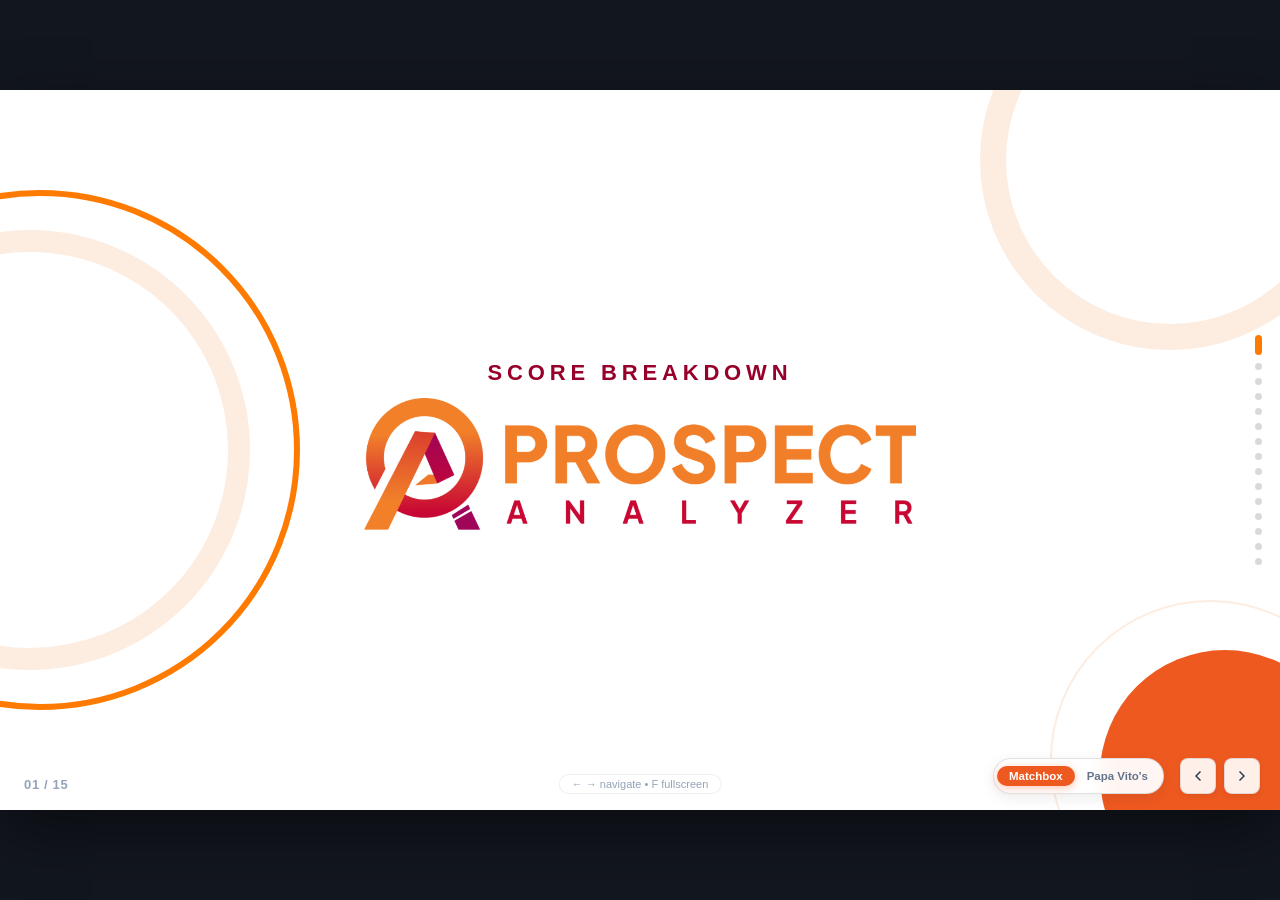
==== prospect-score-breakdown/index.html @ 6074e255 "feat(business-switcher): create dedicated Papa Vito's deck and add business toggle button" ====
<!DOCTYPE html>
<html lang="en">
<head>
  <meta charset="UTF-8">
  <meta name="viewport" content="width=device-width, initial-scale=1.0">
  <title>Prospect Score Breakdown — Prospect Analyzer</title>
  <link rel="preconnect" href="https://fonts.googleapis.com">
  <link rel="preconnect" href="https://fonts.gstatic.com" crossorigin>
  <link href="https://fonts.googleapis.com/css2?family=Google+Sans:wght@400;500;700&family=Google+Sans+Text:wght@400;500;700&display=swap" rel="stylesheet">
  <link href="https://fonts.cdnfonts.com/css/google-sans" rel="stylesheet">
  <link rel="stylesheet" href="styles.css?v=4">
</head>
<body>

  <!-- 16:9 Presentation Slide Canvas -->
  <main class="deck-viewport" id="deckViewport">

    <!-- ============ SLIDE 1 · COVER ============ -->
    <section class="slide active" id="slide-1">
      <!-- Top Right Subtle Arc -->
      <div class="decor-top-right"></div>

      <!-- Left Concentric Arcs -->
      <div class="decor-left-inner"></div>
      <div class="decor-left-outer"></div>

      <!-- Bottom Right Solid & Ring -->
      <div class="decor-bottom-right-ring"></div>
      <div class="decor-bottom-right-solid"></div>

      <!-- Centered Slide 1 Content -->
      <div class="slide-1-content">
        <div class="score-breakdown-subtitle">SCORE BREAKDOWN</div>
        <img src="assets/logo.png" alt="Prospect Analyzer Logo" class="main-logo-img">
      </div>
    </section>


    <!-- ============ SLIDE 2 · GOOGLE BUSINESS PROFILE ============ -->
    <section class="slide" id="slide-2">
      <!-- Background Continuity Arcs -->
      <div class="decor-top-right-subtle"></div>
      <div class="decor-bottom-left-subtle"></div>

      <!-- Header Bar -->
      <header class="slide-header-bar">
        <div class="slide-header-tag">Prospect Score Breakdown • Profile Weights</div>
        <img src="assets/logo.png" alt="Prospect Analyzer" class="slide-brand-watermark">
      </header>

      <!-- Main Split Content -->
      <div class="slide-split-layout">
        
        <!-- Left Hero Column -->
        <div class="gbp-hero-column">
          <div class="hero-icon-wrap" title="Google Business Profile">
            <!-- Official Multi-Color Google G SVG -->
            <svg viewBox="0 0 48 48" width="76" height="76">
              <path fill="#EA4335" d="M24 9.5c3.54 0 6.71 1.22 9.21 3.6l6.85-6.85C35.9 2.38 30.47 0 24 0 14.62 0 6.51 5.38 2.56 13.22l7.98 6.19C12.43 13.72 17.74 9.5 24 9.5z"/>
              <path fill="#4285F4" d="M46.98 24.55c0-1.57-.15-3.09-.38-4.55H24v9.02h12.94c-.58 2.96-2.26 5.48-4.78 7.18l7.73 6c4.51-4.18 7.09-10.36 7.09-17.65z"/>
              <path fill="#FBBC05" d="M10.53 28.59c-.48-1.45-.76-2.99-.76-4.59s.27-3.14.76-4.59l-7.98-6.19C.92 16.46 0 20.12 0 24c0 3.88.92 7.54 2.56 10.78l7.97-6.19z"/>
              <path fill="#34A853" d="M24 48c6.48 0 11.93-2.13 15.89-5.81l-7.73-6c-2.15 1.45-4.92 2.3-8.16 2.3-6.26 0-11.57-4.22-13.47-9.91l-7.98 6.19C6.51 42.62 14.62 48 24 48z"/>
              <path fill="none" d="M0 0h48v48H0z"/>
            </svg>
          </div>

          <h2 class="gbp-title">GOOGLE BUSINESS PROFILE <span style="color: var(--brand-orange);">(GBP)</span></h2>
          <p class="gbp-subtitle" style="margin-bottom: 0;">Current Score Weights</p>
        </div>

        <!-- Right Table Card -->
        <div class="gbp-table-card">
          <table class="score-table table-gbp">
            <thead>
              <tr>
                <th>CATEGORY</th>
                <th class="col-weight">WEIGHT</th>
              </tr>
            </thead>
            <tbody>
              <!-- Directories: 20% -->
              <tr>
                <td>
                  <div class="cat-title">
                    <span>Directories</span>
                  </div>
                </td>
                <td class="col-weight">20%</td>
              </tr>

              <!-- Review Count: 10% -->
              <tr>
                <td>
                  <div class="cat-title">
                    <span>Review Count</span>
                  </div>
                </td>
                <td class="col-weight">10%</td>
              </tr>

              <!-- Review Recency Count: 10% -->
              <tr>
                <td>
                  <div class="cat-title">
                    <span>Review Recency Count</span>
                    <span class="cat-desc">(Recent Reviews & Responses)</span>
                  </div>
                </td>
                <td class="col-weight">10%</td>
              </tr>

              <!-- Google Posts: 20% -->
              <tr>
                <td>
                  <div class="cat-title">
                    <span>Google Posts</span>
                  </div>
                </td>
                <td class="col-weight">20%</td>
              </tr>

              <!-- Photo Count: 10% -->
              <tr>
                <td>
                  <div class="cat-title">
                    <span>Photo Count</span>
                    <span class="cat-desc">(Owner & Customer Photo Volume)</span>
                  </div>
                </td>
                <td class="col-weight">10%</td>
              </tr>

              <!-- Photo Recency: 10% -->
              <tr>
                <td>
                  <div class="cat-title">
                    <span>Photo Recency</span>
                    <span class="cat-desc">(Recent Photo Activity)</span>
                  </div>
                </td>
                <td class="col-weight">10%</td>
              </tr>

              <!-- Star Rating: 10% -->
              <tr>
                <td>
                  <div class="cat-title">
                    <span>Star Rating</span>
                  </div>
                </td>
                <td class="col-weight">10%</td>
              </tr>

              <!-- NAP + WH: 5% -->
              <tr>
                <td>
                  <div class="cat-title">
                    <span>NAP + WH</span>
                    <span class="cat-desc">(Name, Address, Phone, Website & Business Hours)</span>
                  </div>
                </td>
                <td class="col-weight">5%</td>
              </tr>

              <!-- All Fields: 5% -->
              <tr>
                <td>
                  <div class="cat-title">
                    <span>All Fields</span>
                    <span class="cat-desc">(Description & Attributes)</span>
                  </div>
                </td>
                <td class="col-weight">5%</td>
              </tr>
            </tbody>
            <tfoot>
              <tr>
                <td>Total</td>
                <td class="col-weight">
                  <span class="total-badge">100%</span>
                </td>
              </tr>
            </tfoot>
          </table>
        </div>

      </div>
    </section>


    <!-- ============ SLIDE 3 · WEBSITE ============ -->
    <section class="slide" id="slide-3">
      <!-- Background Continuity Arcs -->
      <div class="decor-top-right-subtle"></div>
      <div class="decor-bottom-left-subtle"></div>

      <!-- Header Bar -->
      <header class="slide-header-bar">
        <div class="slide-header-tag">Prospect Score Breakdown • Website Weights</div>
        <img src="assets/logo.png" alt="Prospect Analyzer" class="slide-brand-watermark">
      </header>

      <!-- Main Split Content -->
      <div class="slide-split-layout">
        
        <!-- Left Hero Column -->
        <div class="gbp-hero-column">
          <div class="hero-icon-wrap globe-wrap" title="Website Performance & SEO">
            <!-- Blue Globe Vector -->
            <svg viewBox="0 0 24 24" width="76" height="76" fill="none" stroke="#00A3FF" stroke-width="2.2" stroke-linecap="round" stroke-linejoin="round">
              <circle cx="12" cy="12" r="10"></circle>
              <line x1="2" y1="12" x2="22" y2="12"></line>
              <path d="M12 2a15.3 15.3 0 0 1 4 10 15.3 15.3 0 0 1-4 10 15.3 15.3 0 0 1-4-10 15.3 15.3 0 0 1 4-10z"></path>
            </svg>
          </div>

          <h2 class="gbp-title">WEBSITE</h2>
          <p class="gbp-subtitle" style="margin-bottom: 0;">Current Score Weights</p>
        </div>

        <!-- Right Table Card -->
        <div class="gbp-table-card">
          <table class="score-table spacious table-web">
            <thead>
              <tr>
                <th>CATEGORY</th>
                <th class="col-weight">WEIGHT</th>
              </tr>
            </thead>
            <tbody>
              <!-- On-Page SEO / Technical SEO: 50% -->
              <tr>
                <td>
                  <div class="cat-title" style="font-size: 15px;">
                    <span>On-Page SEO / Technical SEO</span>
                  </div>
                  <div class="cat-desc" style="margin-top: 4px;">Crawlability, metadata, architecture & indexation</div>
                </td>
                <td class="col-weight" style="font-size: 16px;">50%</td>
              </tr>

              <!-- Performance: 45% -->
              <tr>
                <td>
                  <div class="cat-title" style="font-size: 15px;">
                    <span>Performance</span>
                  </div>
                  <div class="cat-desc" style="margin-top: 4px;">Core Web Vitals, page speed & mobile responsiveness</div>
                </td>
                <td class="col-weight" style="font-size: 16px;">45%</td>
              </tr>

              <!-- Best Practices: 5% -->
              <tr>
                <td>
                  <div class="cat-title" style="font-size: 15px;">
                    <span>Best Practices</span>
                  </div>
                  <div class="cat-desc" style="margin-top: 4px;">Security protocols, modern web standards & accessibility</div>
                </td>
                <td class="col-weight" style="font-size: 16px;">5%</td>
              </tr>
            </tbody>
            <tfoot>
              <tr>
                <td>Total</td>
                <td class="col-weight">
                  <span class="total-badge">100%</span>
                </td>
              </tr>
            </tfoot>
          </table>
        </div>

      </div>
    </section>


    <!-- ============ SLIDE 4 · SOC (SOCIAL) ============ -->
    <section class="slide" id="slide-4">
      <!-- Background Continuity Arcs -->
      <div class="decor-top-right-subtle"></div>
      <div class="decor-bottom-left-subtle"></div>

      <!-- Header Bar -->
      <header class="slide-header-bar">
        <div class="slide-header-tag">Prospect Score Breakdown • Social Weights</div>
        <img src="assets/logo.png" alt="Prospect Analyzer" class="slide-brand-watermark">
      </header>

      <!-- Main Split Content -->
      <div class="slide-split-layout">
        
        <!-- Left Hero Column -->
        <div class="gbp-hero-column">
          <!-- Mini Platform Split Card -->
          <div class="platform-split-card" title="Platform Distribution">
            <div class="platform-split-row">
              <span style="color: #1877F2;">FACEBOOK</span>
              <span class="platform-split-pct" style="color: #1877F2;">70%</span>
            </div>
            <div class="platform-split-row">
              <span style="color: #E1306C;">INSTAGRAM</span>
              <span class="platform-split-pct" style="color: #E1306C;">30%</span>
            </div>
          </div>

          <!-- Overlapping Social Icons -->
          <div class="social-icons-pair" title="Facebook & Instagram">
            <!-- Facebook Icon -->
            <div class="social-icon-fb">
              <svg viewBox="0 0 48 48" width="58" height="58">
                <circle cx="24" cy="24" r="24" fill="#1877F2"/>
                <path fill="#FFFFFF" d="M29.5 25.5l.8-5.3h-5.1v-3.4c0-1.4.7-2.8 2.9-2.8h2.3V9.5s-2.1-.4-4.1-.4c-4.2 0-7 2.6-7 7.2v3.9h-4.7v5.3h4.7v12.8c1 .2 1.9.2 2.9.2s2-.1 2.9-.2V25.5h4.6z"/>
              </svg>
            </div>
            <!-- Instagram Icon -->
            <div class="social-icon-ig">
              <svg viewBox="0 0 48 48" width="58" height="58">
                <defs>
                  <radialGradient id="ig-grad-slide4" cx="20%" cy="105%" r="130%">
                    <stop offset="0%" stop-color="#FFDD55"/>
                    <stop offset="10%" stop-color="#FFDD55"/>
                    <stop offset="50%" stop-color="#FF543E"/>
                    <stop offset="85%" stop-color="#C837AB"/>
                    <stop offset="100%" stop-color="#3771C8"/>
                  </radialGradient>
                </defs>
                <rect x="2" y="2" width="44" height="44" rx="12" fill="url(#ig-grad-slide4)"/>
                <rect x="9" y="9" width="30" height="30" rx="8" fill="none" stroke="#FFFFFF" stroke-width="3"/>
                <circle cx="24" cy="24" r="7" fill="none" stroke="#FFFFFF" stroke-width="3"/>
                <circle cx="33" cy="15" r="2" fill="#FFFFFF"/>
              </svg>
            </div>
          </div>

          <h2 class="gbp-title" style="margin-top: 4px;">SOC <span style="font-weight: 600; color: var(--text-secondary); font-size: 0.9em;">(Social)</span></h2>
          <p class="gbp-subtitle" style="margin-bottom: 0;">Current Score Weights</p>
        </div>

        <!-- Right Tables Column -->
        <div class="soc-tables-container">
          
          <!-- Table 1: Main Social Signals -->
          <div class="soc-sub-card">
            <table class="score-table table-soc">
              <thead>
                <tr>
                  <th>CATEGORY</th>
                  <th class="col-weight">WEIGHT</th>
                </tr>
              </thead>
              <tbody>
                <!-- Post Activity: 85% -->
                <tr>
                  <td>
                    <div class="cat-title">
                      <span>Post Activity</span>
                    </div>
                  </td>
                  <td class="col-weight">85%</td>
                </tr>

                <!-- Follower Count: 5% -->
                <tr>
                  <td>
                    <div class="cat-title">
                      <span>Follower Count</span>
                    </div>
                  </td>
                  <td class="col-weight">5%</td>
                </tr>

                <!-- Profile Consistency: 5% -->
                <tr>
                  <td>
                    <div class="cat-title">
                      <span>Profile Consistency</span>
                    </div>
                  </td>
                  <td class="col-weight">5%</td>
                </tr>

                <!-- Facebook-Instagram Cross-Linking: 5% -->
                <tr>
                  <td>
                    <div class="cat-title">
                      <span>Facebook–Instagram Cross-Linking</span>
                    </div>
                  </td>
                  <td class="col-weight">5%</td>
                </tr>
              </tbody>
              <tfoot>
                <tr>
                  <td>Total</td>
                  <td class="col-weight">
                    <span class="total-badge">100%</span>
                  </td>
                </tr>
              </tfoot>
            </table>
          </div>

          <!-- Table 2: Post Activity Breakdown Deep-Dive -->
          <div class="soc-sub-card">
            <div class="subtable-section-title">
              <svg width="15" height="15" viewBox="0 0 24 24" fill="none" stroke="#E1306C" stroke-width="2.5" stroke-linecap="round" stroke-linejoin="round"><line x1="18" y1="20" x2="18" y2="10"></line><line x1="12" y1="20" x2="12" y2="4"></line><line x1="6" y1="20" x2="6" y2="14"></line></svg>
              <span>Post Activity Breakdown</span>
            </div>
            <table class="score-table table-soc">
              <thead>
                <tr>
                  <th>CATEGORY</th>
                  <th class="col-weight">WEIGHT</th>
                </tr>
              </thead>
              <tbody>
                <!-- Standard Posts: 65% -->
                <tr>
                  <td>
                    <div class="cat-title">
                      <span>Standard Posts</span>
                    </div>
                  </td>
                  <td class="col-weight">65%</td>
                </tr>

                <!-- Video / Reels: 20% -->
                <tr>
                  <td>
                    <div class="cat-title">
                      <span>Video/Reels</span>
                    </div>
                  </td>
                  <td class="col-weight">20%</td>
                </tr>
              </tbody>
              <tfoot>
                <tr>
                  <td>Post Activity Total</td>
                  <td class="col-weight">
                    <span class="total-badge">85%</span>
                  </td>
                </tr>
              </tfoot>
            </table>
          </div>

        </div>

      </div>
    </section>


    <!-- ============ SLIDE 5 · SAMPLE CALCULATION INTRO ============ -->
    <section class="slide" id="slide-5">
      <!-- Background Continuity Arcs -->
      <div class="decor-top-right-subtle"></div>
      <div class="decor-bottom-left-subtle"></div>

      <!-- Header Bar -->
      <header class="slide-header-bar">
        <div class="slide-header-tag">Prospect Score Breakdown • Example Case Study</div>
        <img src="assets/logo.png" alt="Prospect Analyzer" class="slide-brand-watermark">
      </header>

      <!-- Main Screenshot Intro Content -->
      <div class="screenshot-intro-container">
        
        <!-- Header Text -->
        <div class="screenshot-intro-header">
          <div class="example-badge">Example Calculation</div>
          <h2 class="screenshot-intro-title">
            Sample Business: <span class="highlight-text">Matchbox</span>
          </h2>
          <p class="screenshot-intro-desc">
            Live audit overview used to demonstrate the step-by-step scoring breakdown and calculations.
          </p>
        </div>

        <!-- Embedded Actual Screenshot -->
        <div class="screenshot-frame">
          <img src="assets/sample-business-matchbox.jpg" alt="Matchbox Sample Business Audit Screenshot" class="screenshot-img">
        </div>

      </div>
    </section>


    <!-- ============ SLIDE 6 · MATCHBOX GBP CALCULATION ============ -->
    <section class="slide" id="slide-6">
      <!-- Background Continuity Arcs -->
      <div class="decor-top-right-subtle"></div>
      <div class="decor-bottom-left-subtle"></div>

      <!-- Header Bar -->
      <header class="slide-header-bar">
        <div class="slide-header-tag">Prospect Score Breakdown • Sample Calculation</div>
        <img src="assets/logo.png" alt="Prospect Analyzer" class="slide-brand-watermark">
      </header>

      <!-- Main Split Content -->
      <div class="slide-split-layout">
        
        <!-- Left Hero Column -->
        <div class="gbp-hero-column">
          <div style="display: flex; align-items: center; gap: 12px; margin-bottom: 14px;">
            <svg viewBox="0 0 48 48" width="38" height="38">
              <path fill="#EA4335" d="M24 9.5c3.54 0 6.71 1.22 9.21 3.6l6.85-6.85C35.9 2.38 30.47 0 24 0 14.62 0 6.51 5.38 2.56 13.22l7.98 6.19C12.43 13.72 17.74 9.5 24 9.5z"/>
              <path fill="#4285F4" d="M46.98 24.55c0-1.57-.15-3.09-.38-4.55H24v9.02h12.94c-.58 2.96-2.26 5.48-4.78 7.18l7.73 6c4.51-4.18 7.09-10.36 7.09-17.65z"/>
              <path fill="#FBBC05" d="M10.53 28.59c-.48-1.45-.76-2.99-.76-4.59s.27-3.14.76-4.59l-7.98-6.19C.92 16.46 0 20.12 0 24c0 3.88.92 7.54 2.56 10.78l7.97-6.19z"/>
              <path fill="#34A853" d="M24 48c6.48 0 11.93-2.13 15.89-5.81l-7.73-6c-2.15 1.45-4.92 2.3-8.16 2.3-6.26 0-11.57-4.22-13.47-9.91l-7.98 6.19C6.51 42.62 14.62 48 24 48z"/>
              <path fill="none" d="M0 0h48v48H0z"/>
            </svg>
            <div style="text-align: left;">
              <h2 style="font-size: 16px; font-weight: 700; color: var(--text-dark); line-height: 1.2;">Matchbox (Business)</h2>
              <p style="font-size: 13px; font-weight: 600; color: var(--text-secondary);">GBP Summary</p>
            </div>
          </div>

          <!-- GBP Audit Metric Card Image (Exact, Crisp Image) -->
          <img src="assets/gbp-card.png" alt="GBP Score 5.8 - Active Contender" style="width: 100%; max-width: 250px; height: auto; border-radius: 14px; box-shadow: 0 10px 24px rgba(15, 23, 42, 0.08); display: block;">
        </div>

        <!-- Right Table Card -->
        <div class="gbp-table-card">
          <table class="score-table table-gbp">
            <thead>
              <tr>
                <th>CATEGORY</th>
                <th class="col-weight" style="width: 110px;">WEIGHT</th>
                <th class="col-contrib">CONTRIBUTION</th>
              </tr>
            </thead>
            <tbody>
              <!-- Directories: 20% -> 0.52 -->
              <tr>
                <td>
                  <div class="cat-title">
                    <span>Directories</span>
                  </div>
                </td>
                <td class="col-weight">20%</td>
                <td class="col-contrib">0.52</td>
              </tr>

              <!-- Review Count: 10% -> 1.00 -->
              <tr>
                <td>
                  <div class="cat-title">
                    <span>Review Count</span>
                  </div>
                </td>
                <td class="col-weight">10%</td>
                <td class="col-contrib">1.00</td>
              </tr>

              <!-- Review Recency Count: 10% -> 0.50 -->
              <tr>
                <td>
                  <div class="cat-title">
                    <span>Review Recency Count</span>
                    <span class="cat-desc">(Recent Reviews & Responses)</span>
                  </div>
                </td>
                <td class="col-weight">10%</td>
                <td class="col-contrib">0.50</td>
              </tr>

              <!-- Google Posts: 20% -> 0.00 -->
              <tr>
                <td>
                  <div class="cat-title">
                    <span>Google Posts</span>
                  </div>
                </td>
                <td class="col-weight">20%</td>
                <td class="col-contrib" style="color: #94A3B8;">0.00</td>
              </tr>

              <!-- Photo Count: 10% -> 1.00 -->
              <tr>
                <td>
                  <div class="cat-title">
                    <span>Photo Count</span>
                    <span class="cat-desc">(Owner & Customer Photo Volume)</span>
                  </div>
                </td>
                <td class="col-weight">10%</td>
                <td class="col-contrib">1.00</td>
              </tr>

              <!-- Photo Recency: 10% -> 1.00 -->
              <tr>
                <td>
                  <div class="cat-title">
                    <span>Photo Recency</span>
                    <span class="cat-desc">(Recent Photo Activity)</span>
                  </div>
                </td>
                <td class="col-weight">10%</td>
                <td class="col-contrib">1.00</td>
              </tr>

              <!-- Star Rating: 10% -> 0.88 -->
              <tr>
                <td>
                  <div class="cat-title">
                    <span>Star Rating</span>
                  </div>
                </td>
                <td class="col-weight">10%</td>
                <td class="col-contrib">0.88</td>
              </tr>

              <!-- NAP + WH: 5% -> 0.40 -->
              <tr>
                <td>
                  <div class="cat-title">
                    <span>NAP + WH</span>
                  </div>
                </td>
                <td class="col-weight">5%</td>
                <td class="col-contrib">0.40</td>
              </tr>

              <!-- All Fields: 5% -> 0.50 -->
              <tr>
                <td>
                  <div class="cat-title">
                    <span>All Fields</span>
                    <span class="cat-desc">(Description & Attributes)</span>
                  </div>
                </td>
                <td class="col-weight">5%</td>
                <td class="col-contrib">0.50</td>
              </tr>
            </tbody>
            <tfoot>
              <tr>
                <td>Total</td>
                <td class="col-weight">
                  <span class="total-badge">100%</span>
                </td>
                <td class="col-contrib">
                  <span class="total-contrib-score">5.80 / 10</span>
                </td>
              </tr>
            </tfoot>
          </table>
        </div>

      </div>
    </section>


    <!-- ============ SLIDE 7 · DIRECTORIES BREAKDOWN ============ -->
    <section class="slide" id="slide-7">
      <!-- Background Continuity Arcs -->
      <div class="decor-top-right-subtle"></div>
      <div class="decor-bottom-left-subtle"></div>

      <!-- Header Bar -->
      <header class="slide-header-bar">
        <div class="slide-header-tag">GBP Metric Breakdown • Live Calculation</div>
        <img src="assets/logo.png" alt="Prospect Analyzer" class="slide-brand-watermark">
      </header>

      <!-- Main Directories Breakdown Content -->
      <div class="review-breakdown-layout">
        
        <!-- Slide Metric Title -->
        <div>
          <div style="font-size: 13.5px; color: var(--text-muted); font-weight: 500; margin-bottom: 2px;">(Business Listings &amp; Consistency)</div>
          <h2 class="slide-metric-title">Directories — 20%</h2>
        </div>

        <div class="review-content-split" style="grid-template-columns: 1fr 380px; gap: 24px;">
          
          <!-- Left Column: 5-Column Scoring Matrix Table & Methodology Note -->
          <div style="display: flex; flex-direction: column;">
            <div class="matrix-card">
              <table class="matrix-table">
                <thead>
                  <tr>
                    <th style="width: 140px;">FOUND / SYNCED / CHECKED</th>
                    <th style="width: 65px; text-align: center;">DIRECTORY POINTS</th>
                    <th style="width: 95px; text-align: right;">GBP SCORE CONTRIBUTION</th>
                    <th style="width: 135px;">ANALYSIS OVERVIEW SECTION</th>
                    <th>SAMPLE INSIGHT TEXT</th>
                  </tr>
                </thead>
                <tbody>
                  <!-- Row 1: 46 / 46 / 46 -->
                  <tr>
                    <td style="font-weight: 700;">46 / 46 / 46</td>
                    <td style="text-align: center;">10.00</td>
                    <td style="text-align: right;">2.00</td>
                    <td><span class="text-strength">Profile Strengths</span></td>
                    <td>“Has listings on 46 of 46 directories.”</td>
                  </tr>

                  <!-- Row 2: 37 / 37 / 46 -->
                  <tr>
                    <td style="font-weight: 700;">37 / 37 / 46</td>
                    <td style="text-align: center;">8.04</td>
                    <td style="text-align: right;">1.61</td>
                    <td><span class="text-strength">Profile Strengths</span></td>
                    <td>“Has listings on 37 of 46 directories.”</td>
                  </tr>

                  <!-- Row 3: 36 / 36 / 46 -->
                  <tr>
                    <td style="font-weight: 700;">36 / 36 / 46</td>
                    <td style="text-align: center;">7.83</td>
                    <td style="text-align: right;">1.57</td>
                    <td><span class="text-opportunity">Optimization Opportunities</span></td>
                    <td>“Only 36 of 46 directories have been found.”</td>
                  </tr>

                  <!-- Row 4: 12 / 10 / 46 (Active Tier for Matchbox) -->
                  <tr class="active-tier">
                    <td style="font-weight: 700;">12 / 10 / 46</td>
                    <td style="text-align: center; font-weight: 700;">2.61</td>
                    <td style="text-align: right; font-weight: 700;">0.52</td>
                    <td><span class="text-opportunity">Optimization Opportunities</span></td>
                    <td>“Only 12 of 46 directories have been found.”</td>
                  </tr>

                  <!-- Row 5: 0 / 0 / 46 -->
                  <tr>
                    <td style="font-weight: 700;">0 / 0 / 46</td>
                    <td style="text-align: center;">0.00</td>
                    <td style="text-align: right;">0.00</td>
                    <td><span class="text-opportunity">Optimization Opportunities</span></td>
                    <td>“Has no listings on any of the 46 directories checked.”</td>
                  </tr>
                </tbody>
              </table>
            </div>

            <!-- Methodology Note Card -->
            <div style="margin-top: 10px; padding: 12px 14px; background: #F8FAFC; border: 1px solid #E2E8F0; border-radius: 10px; font-size: 11px; color: var(--text-secondary); line-height: 1.55;">
              <div style="display: flex; align-items: center; gap: 6px; margin-bottom: 4px; font-weight: 700; color: var(--text-primary); font-size: 11.5px;">
                <svg width="14" height="14" viewBox="0 0 24 24" fill="none" stroke="#2563EB" stroke-width="2.5"><circle cx="12" cy="12" r="10"></circle><line x1="12" y1="16" x2="12" y2="12"></line><line x1="12" y1="8" x2="12.01" y2="8"></line></svg>
                <span>How the Directory Insight Is Produced</span>
              </div>
              <p style="margin: 0 0 5px 0; line-height: 1.55;">
                The project scores directories using <strong>max(found, synced) ÷ checked × 10</strong>, then applies the <strong>20% GBP weight</strong>. A result below 80% appears under <em>Optimization Opportunities</em>; 80% or higher appears under <em>Profile Strengths</em>.
              </p>
              <p style="margin: 0; line-height: 1.55;">
                When fewer directories are found than checked, the project template recommends <em>“Add your business to more directories.”</em> When some listings are synced but fewer than the number checked, it also recommends <em>“Keep NAP+W consistent across your listings.”</em> For the example of 12 found, 10 synced, and 46 checked, both recommendations apply. The displayed description may receive minor AI copy edits.
              </p>
            </div>
          </div>

          <!-- Right Column: Live Calculation & Matchbox Audit Proof -->
          <div class="proof-column" style="gap: 12px; align-items: stretch;">
            
            <!-- Calculation Card (Executive Component) -->
            <div class="calc-card-v2" style="width: 100%;">
              <div class="calc-card-header">
                <div class="calc-card-tag">
                  <svg width="13" height="13" viewBox="0 0 24 24" fill="none" stroke="currentColor" stroke-width="2.5"><rect x="4" y="2" width="16" height="20" rx="2"></rect><line x1="8" y1="6" x2="16" y2="6"></line><line x1="16" y1="14" x2="16" y2="14"></line><line x1="12" y1="14" x2="12" y2="14"></line><line x1="8" y1="14" x2="8" y2="14"></line><line x1="16" y1="18" x2="16" y2="18"></line><line x1="12" y1="18" x2="12" y2="18"></line><line x1="8" y1="18" x2="8" y2="18"></line></svg>
                  <span>SCORE CALCULATION</span>
                </div>
              </div>
              <div class="calc-steps-list">
                <!-- Step 1: Counts & Formula -->
                <div class="calc-step-item">
                  <div class="calc-step-left">
                    <span class="calc-step-num">1</span>
                    <div class="calc-step-label-group">
                      <span class="calc-step-label">Directory Audit Counts</span>
                      <span class="calc-step-formula-sub">Found: 12 • Synced: 10 • Checked: 46</span>
                    </div>
                  </div>
                  <div class="calc-step-val">
                    <span class="calc-pill-data">max(12, 10) ÷ 46</span>
                  </div>
                </div>

                <!-- Step 2: Directory Score (out of 10) -->
                <div class="calc-step-item">
                  <div class="calc-step-left">
                    <span class="calc-step-num">2</span>
                    <div class="calc-step-label-group">
                      <span class="calc-step-label">Directory Score</span>
                      <span class="calc-step-formula-sub">12 ÷ 46 × 10 points</span>
                    </div>
                  </div>
                  <div class="calc-step-val">
                    <span class="calc-pill-points">2.61 pts</span>
                  </div>
                </div>

                <!-- Step 3: Final Weighted Contribution -->
                <div class="calc-step-item calc-step-final">
                  <div class="calc-step-left">
                    <span class="calc-step-num calc-num-final">3</span>
                    <div class="calc-step-label-group">
                      <span class="calc-step-label">GBP Contribution (20%)</span>
                      <span class="calc-step-formula-sub">2.61 pts × 20% weight</span>
                    </div>
                  </div>
                  <div class="calc-final-badge-wrap">
                    <span class="calc-badge-total">+0.52 pt</span>
                  </div>
                </div>
              </div>
              <div class="calc-note-box">
                <span class="calc-note-icon">💡</span>
                <span>Matchbox scores <strong>2.61 / 10</strong> (&lt;80% threshold), contributing <strong>+0.52 pt</strong> to GBP.</span>
              </div>
            </div>

            <!-- Matchbox Audit Screenshot -->
            <div style="display: flex; flex-direction: column;">
              <div class="recency-img-caption" style="font-size: 11px; font-weight: 700; color: var(--text-dark); margin-bottom: 5px;">
                Matchbox Directory Audit Listing:
              </div>
              <div style="border-radius: 10px; overflow: hidden; box-shadow: 0 4px 14px rgba(0,0,0,0.08); border: 1px solid #CBD5E1; background: #FFFFFF;">
                <img src="assets/matchbox-directories.jpg" alt="Matchbox Directory Error Rate 78% Audit Listing" style="width: 100%; height: auto; display: block;">
              </div>
            </div>

          </div>

        </div>

      </div>
    </section>


    <!-- ============ SLIDE 8 · REVIEW COUNT BREAKDOWN ============ -->
    <section class="slide" id="slide-8">
      <!-- Background Continuity Arcs -->
      <div class="decor-top-right-subtle"></div>
      <div class="decor-bottom-left-subtle"></div>

      <!-- Header Bar -->
      <header class="slide-header-bar">
        <div class="slide-header-tag">GBP Metric Breakdown • Live Calculation</div>
        <img src="assets/logo.png" alt="Prospect Analyzer" class="slide-brand-watermark">
      </header>

      <!-- Main Review Breakdown Content -->
      <div class="review-breakdown-layout">
        
        <!-- Slide Metric Title -->
        <div>
          <h2 class="slide-metric-title">Review Count — 10%</h2>
        </div>

        <div class="review-content-split">
          
          <!-- Left Column: 5-Column Scoring Matrix Table -->
          <div style="display: flex; flex-direction: column;">
            <div class="matrix-card">
              <table class="matrix-table">
                <thead>
                  <tr>
                    <th style="width: 85px;">TOTAL REVIEWS</th>
                    <th style="width: 55px; text-align: center;">POINTS</th>
                    <th style="width: 100px; text-align: right;">GBP SCORE CONTRIBUTION (10%)</th>
                    <th style="width: 130px;">ANALYSIS OVERVIEW SECTION</th>
                    <th>SAMPLE INSIGHT TEXT</th>
                  </tr>
                </thead>
                <tbody>
                  <!-- Row 1: 250+ (Active for Matchbox) -->
                  <tr class="active-tier">
                    <td style="font-weight: 700;">250+</td>
                    <td style="text-align: center; font-weight: 700;">10</td>
                    <td style="text-align: right; font-weight: 700;">1.00</td>
                    <td><span class="text-strength">Profile Strengths</span></td>
                    <td>“Has 3,227 reviews. Strong review profile.”</td>
                  </tr>

                  <!-- Row 2: 100-249 -->
                  <tr>
                    <td>100–249</td>
                    <td style="text-align: center;">8</td>
                    <td style="text-align: right;">0.80</td>
                    <td><span class="text-strength">Profile Strengths</span></td>
                    <td>“Has 150 reviews. Strong review profile.”</td>
                  </tr>

                  <!-- Row 3: 50-99 -->
                  <tr>
                    <td>50–99</td>
                    <td style="text-align: center;">6</td>
                    <td style="text-align: right;">0.60</td>
                    <td><span class="text-opportunity">Optimization Opportunities</span></td>
                    <td>“Only 75 reviews. Add more reviews.”</td>
                  </tr>

                  <!-- Row 4: 10-49 -->
                  <tr>
                    <td>10–49</td>
                    <td style="text-align: center;">3</td>
                    <td style="text-align: right;">0.30</td>
                    <td><span class="text-opportunity">Optimization Opportunities</span></td>
                    <td>“Only 25 reviews. Add more reviews.”</td>
                  </tr>

                  <!-- Row 5: 1-9 -->
                  <tr>
                    <td>1–9</td>
                    <td style="text-align: center;">1</td>
                    <td style="text-align: right;">0.10</td>
                    <td><span class="text-opportunity">Optimization Opportunities</span></td>
                    <td>“Only 5 reviews. Add more reviews.”</td>
                  </tr>

                  <!-- Row 6: 0 -->
                  <tr>
                    <td>0</td>
                    <td style="text-align: center;">0</td>
                    <td style="text-align: right;">0.00</td>
                    <td><span class="text-opportunity">Optimization Opportunities</span></td>
                    <td>“No reviews. Add more reviews.”</td>
                  </tr>
                </tbody>
              </table>
            </div>

            <!-- Footnote -->
            <p class="table-footnote">
              Sample messages are based on the project template. The full message may also include star rating, recent reviews, and responses.
            </p>
          </div>

          <!-- Right Column: Matchbox Proof & Live Calculation -->
          <div class="proof-column">
            <!-- Exact Matchbox Reviews Image -->
            <div class="google-listing-card">
              <img src="assets/matchbox-google-reviews.jpg" alt="Matchbox 3,227 Google Reviews Listing" class="google-listing-img">
            </div>

            <!-- Calculation Formula (Executive Component) -->
            <div class="calc-card-v2">
              <div class="calc-card-header">
                <div class="calc-card-tag">
                  <svg width="13" height="13" viewBox="0 0 24 24" fill="none" stroke="currentColor" stroke-width="2.5"><rect x="4" y="2" width="16" height="20" rx="2"></rect><line x1="8" y1="6" x2="16" y2="6"></line><line x1="16" y1="14" x2="16" y2="14"></line><line x1="12" y1="14" x2="12" y2="14"></line><line x1="8" y1="14" x2="8" y2="14"></line><line x1="16" y1="18" x2="16" y2="18"></line><line x1="12" y1="18" x2="12" y2="18"></line><line x1="8" y1="18" x2="8" y2="18"></line></svg>
                  <span>SCORE CALCULATION</span>
                </div>
              </div>
              <div class="calc-steps-list">
                <div class="calc-step-item">
                  <div class="calc-step-left">
                    <span class="calc-step-num">1</span>
                    <div class="calc-step-label-group">
                      <span class="calc-step-label">Total Reviews</span>
                      <span class="calc-step-formula-sub">3,227 reviews (Tier: 250+)</span>
                    </div>
                  </div>
                  <div class="calc-step-val">
                    <span class="calc-pill-points">10 pts</span>
                  </div>
                </div>
                <div class="calc-step-item calc-step-final">
                  <div class="calc-step-left">
                    <span class="calc-step-num calc-num-final">2</span>
                    <div class="calc-step-label-group">
                      <span class="calc-step-label">GBP Contribution (10%)</span>
                      <span class="calc-step-formula-sub">10 pts × 10% weight</span>
                    </div>
                  </div>
                  <div class="calc-final-badge-wrap">
                    <span class="calc-badge-total">+1.00 pt</span>
                  </div>
                </div>
              </div>
            </div>
          </div>

        </div>

      </div>
    </section>


    <!-- ============ SLIDE 9 · REVIEW RECENCY COUNT BREAKDOWN ============ -->
    <section class="slide" id="slide-9">
      <!-- Background Continuity Arcs -->
      <div class="decor-top-right-subtle"></div>
      <div class="decor-bottom-left-subtle"></div>

      <!-- Header Bar -->
      <header class="slide-header-bar">
        <div class="slide-header-tag">GBP Metric Breakdown • Live Calculation</div>
        <img src="assets/logo.png" alt="Prospect Analyzer" class="slide-brand-watermark">
      </header>

      <!-- Main Review Recency Content -->
      <div class="review-breakdown-layout">
        
        <!-- Slide Metric Title -->
        <div>
          <h2 class="slide-metric-title">Review Recency Count — 10%</h2>
        </div>

        <div class="review-content-split" style="grid-template-columns: 1fr 340px; gap: 20px;">
          
          <!-- Left Column: Both Scoring Matrix Tables -->
          <div style="display: flex; flex-direction: column; gap: 10px;">
            
            <!-- Table 1: Recent Reviews Volume -->
            <div class="matrix-card">
              <div class="matrix-title-badge">
                <span>1. Recent Review Volume Tiers</span>
              </div>
              <table class="matrix-table compact">
                <thead>
                  <tr>
                    <th style="width: 80px;">RECENT REVIEWS</th>
                    <th style="width: 45px; text-align: center;">POINTS</th>
                    <th style="width: 95px; text-align: right;">GBP SCORE CONTRIBUTION</th>
                    <th style="width: 140px;">ANALYSIS OVERVIEW SECTION</th>
                    <th>SAMPLE INSIGHT TEXT</th>
                  </tr>
                </thead>
                <tbody>
                  <!-- Row 1: 5+ (Active Tier for Matchbox) -->
                  <tr class="active-tier">
                    <td style="font-weight: 700;">5+</td>
                    <td style="text-align: center; font-weight: 700;">10</td>
                    <td style="text-align: right; font-weight: 700;">0.50–1.00</td>
                    <td><span class="text-strength">Profile Strengths</span></td>
                    <td>“Regular recent reviews. Strong review profile.”</td>
                  </tr>

                  <!-- Row 2: 4 -->
                  <tr>
                    <td>4</td>
                    <td style="text-align: center;">8</td>
                    <td style="text-align: right;">0.40–0.80</td>
                    <td><span class="text-opportunity">Optimization Opportunities</span></td>
                    <td>“Only 4 recent reviews. Add more recent reviews.”</td>
                  </tr>

                  <!-- Row 3: 3 -->
                  <tr>
                    <td>3</td>
                    <td style="text-align: center;">4</td>
                    <td style="text-align: right;">0.20–0.40</td>
                    <td><span class="text-opportunity">Optimization Opportunities</span></td>
                    <td>“Only 3 recent reviews. Add more recent reviews.”</td>
                  </tr>

                  <!-- Row 4: 2 -->
                  <tr>
                    <td>2</td>
                    <td style="text-align: center;">2</td>
                    <td style="text-align: right;">0.10–0.20</td>
                    <td><span class="text-opportunity">Optimization Opportunities</span></td>
                    <td>“Only 2 recent reviews. Add more recent reviews.”</td>
                  </tr>

                  <!-- Row 5: 1 -->
                  <tr>
                    <td>1</td>
                    <td style="text-align: center;">1</td>
                    <td style="text-align: right;">0.05–0.10</td>
                    <td><span class="text-opportunity">Optimization Opportunities</span></td>
                    <td>“Only 1 recent review. Add more recent reviews.”</td>
                  </tr>

                  <!-- Row 6: 0 -->
                  <tr>
                    <td>0</td>
                    <td style="text-align: center;">0</td>
                    <td style="text-align: right;">0.00</td>
                    <td><span class="text-opportunity">Optimization Opportunities</span></td>
                    <td>“No recent reviews. Add more reviews.”</td>
                  </tr>
                </tbody>
              </table>
            </div>

            <!-- Table 2: Owner Responses Scoring -->
            <div class="matrix-card">
              <div class="matrix-title-badge">
                <span>2. Owner Response Factor Tiers</span>
              </div>
              <table class="matrix-table compact">
                <thead>
                  <tr>
                    <th style="width: 80px;">OWNER RESPONSES</th>
                    <th style="width: 70px; text-align: center;">POINTS AFTER RESPONSE FACTOR</th>
                    <th style="width: 95px; text-align: right;">GBP SCORE CONTRIBUTION (10%)</th>
                    <th style="width: 140px;">ANALYSIS OVERVIEW SECTION FOR RESPONSES</th>
                    <th>SAMPLE INSIGHT TEXT</th>
                  </tr>
                </thead>
                <tbody>
                  <!-- Row 1: 5 of 5 -->
                  <tr>
                    <td>5 of 5 (100%)</td>
                    <td style="text-align: center;">10</td>
                    <td style="text-align: right;">1.00</td>
                    <td><span class="text-strength">Profile Strengths</span></td>
                    <td>“Responds to recent reviews.”</td>
                  </tr>

                  <!-- Row 2: 4 of 5 -->
                  <tr>
                    <td>4 of 5 (80%)</td>
                    <td style="text-align: center;">9</td>
                    <td style="text-align: right;">0.90</td>
                    <td><span class="text-strength">Profile Strengths</span></td>
                    <td>“Responds to recent reviews.”</td>
                  </tr>

                  <!-- Row 3: 3 of 5 -->
                  <tr>
                    <td>3 of 5 (60%)</td>
                    <td style="text-align: center;">8</td>
                    <td style="text-align: right;">0.80</td>
                    <td><span class="text-opportunity">Optimization Opportunities</span></td>
                    <td>“Lacking review response from owner. Reply to recent reviews.”</td>
                  </tr>

                  <!-- Row 4: 2 of 5 -->
                  <tr>
                    <td>2 of 5 (40%)</td>
                    <td style="text-align: center;">7</td>
                    <td style="text-align: right;">0.70</td>
                    <td><span class="text-opportunity">Optimization Opportunities</span></td>
                    <td>“Lacking review response from owner. Reply to recent reviews.”</td>
                  </tr>

                  <!-- Row 5: 1 of 5 -->
                  <tr>
                    <td>1 of 5 (20%)</td>
                    <td style="text-align: center;">6</td>
                    <td style="text-align: right;">0.60</td>
                    <td><span class="text-opportunity">Optimization Opportunities</span></td>
                    <td>“Lacking review response from owner. Reply to recent reviews.”</td>
                  </tr>

                  <!-- Row 6: 0 of 5 (Active Tier for Matchbox) -->
                  <tr class="active-tier">
                    <td style="font-weight: 700;">0 of 5 (0%)</td>
                    <td style="text-align: center; font-weight: 700;">5</td>
                    <td style="text-align: right; font-weight: 700;">0.50</td>
                    <td><span class="text-opportunity">Optimization Opportunities</span></td>
                    <td>“No review response. Reply to recent reviews.”</td>
                  </tr>
                </tbody>
              </table>
            </div>

            <!-- Calendar Month Footnote Card -->
            <div style="margin-top: 6px; padding: 10px 14px; background: #F8FAFC; border: 1px solid #E2E8F0; border-radius: 10px; font-size: 11px; color: var(--text-secondary); line-height: 1.5;">
              <div style="display: flex; align-items: center; gap: 6px; margin-bottom: 3px; font-weight: 700; color: var(--text-primary); font-size: 11.5px;">
                <svg width="14" height="14" viewBox="0 0 24 24" fill="none" stroke="#2563EB" stroke-width="2.5"><rect x="3" y="4" width="18" height="18" rx="2" ry="2"></rect><line x1="16" y1="2" x2="16" y2="6"></line><line x1="8" y1="2" x2="8" y2="6"></line><line x1="3" y1="10" x2="21" y2="10"></line></svg>
                <span>Measurement Window: Last Calendar Month</span>
              </div>
              <p style="margin: 0 0 3px 0;">Posted within the last calendar month (measured from the analysis date and time).</p>
              <p style="margin: 0; color: var(--text-muted); font-size: 10.5px;">For example, an analysis on November 12 at 2:00 PM counts reviews from October 12 at 2:00 PM onward.</p>
            </div>

            <!-- Detailed Logic Paragraph -->
            <p class="table-footnote" style="font-size: 10.5px; margin-top: 2px; color: var(--text-secondary); line-height: 1.4;">
              Recent reviews and owner responses are checked separately. Five or more recent reviews can appear under Profile Strengths. If fewer than 80% of those reviews received an owner response, a response-related finding can also appear under Optimization Opportunities. The contribution range depends on the response rate; sample messages may be combined with other review findings.
            </p>
          </div>

          <!-- Right Column: Matchbox Proof & Live Calculation -->
          <div class="proof-column" style="gap: 12px;">
            <!-- Calculation Formula (Executive Component) -->
            <div class="calc-card-v2">
              <div class="calc-card-header">
                <div class="calc-card-tag">
                  <svg width="13" height="13" viewBox="0 0 24 24" fill="none" stroke="currentColor" stroke-width="2.5"><rect x="4" y="2" width="16" height="20" rx="2"></rect><line x1="8" y1="6" x2="16" y2="6"></line><line x1="16" y1="14" x2="16" y2="14"></line><line x1="12" y1="14" x2="12" y2="14"></line><line x1="8" y1="14" x2="8" y2="14"></line><line x1="16" y1="18" x2="16" y2="18"></line><line x1="12" y1="18" x2="12" y2="18"></line><line x1="8" y1="18" x2="8" y2="18"></line></svg>
                  <span>SCORE CALCULATION</span>
                </div>
              </div>
              <div class="calc-steps-list">
                <div class="calc-step-item">
                  <div class="calc-step-left">
                    <span class="calc-step-num">1</span>
                    <div class="calc-step-label-group">
                      <span class="calc-step-label">Recent Reviews</span>
                      <span class="calc-step-formula-sub">5 recent reviews found</span>
                    </div>
                  </div>
                  <div class="calc-step-val">
                    <span class="calc-pill-points">10 base pts</span>
                  </div>
                </div>
                <div class="calc-step-item">
                  <div class="calc-step-left">
                    <span class="calc-step-num">2</span>
                    <div class="calc-step-label-group">
                      <span class="calc-step-label">Owner Response Rate</span>
                      <span class="calc-step-formula-sub" style="color: #B45309;">0 of 5 responded (0%)</span>
                    </div>
                  </div>
                  <div class="calc-step-val">
                    <span class="calc-pill-factor">× 0.5 factor</span>
                  </div>
                </div>
                <div class="calc-step-item calc-subcalc">
                  <div class="calc-step-left">
                    <span class="calc-step-num">3</span>
                    <div class="calc-step-label-group">
                      <span class="calc-step-label">Adjusted Points</span>
                      <span class="calc-step-formula-sub">10 base × 0.5 factor</span>
                    </div>
                  </div>
                  <div class="calc-step-val">
                    <span class="calc-pill-points">5 pts</span>
                  </div>
                </div>
                <div class="calc-step-item calc-step-final">
                  <div class="calc-step-left">
                    <span class="calc-step-num calc-num-final">4</span>
                    <div class="calc-step-label-group">
                      <span class="calc-step-label">GBP Contribution (10%)</span>
                      <span class="calc-step-formula-sub">5 pts × 10% weight</span>
                    </div>
                  </div>
                  <div class="calc-final-badge-wrap">
                    <span class="calc-badge-total">+0.50 pt</span>
                  </div>
                </div>
              </div>
              <div class="calc-note-box">
                <span class="calc-note-icon">💡</span>
                <span>Zero owner responses on recent reviews applies a <strong>0.50 factor penalty</strong>.</span>
              </div>
            </div>

            <!-- Two Side-by-Side Screenshots -->
            <div class="recency-images-row">
              <div>
                <div class="recency-img-card">
                  <img src="assets/recency-reviews.png" alt="Recent Reviews Evidence">
                </div>
              </div>
              <div>
                <div class="recency-img-caption">Example of response:</div>
                <div class="recency-img-card">
                  <img src="assets/recency-response.png" alt="Example of Response Evidence">
                </div>
              </div>
            </div>

          </div>

        </div>

      </div>
    </section>


    <!-- ============ SLIDE 10 · GOOGLE POSTS BREAKDOWN ============ -->
    <section class="slide" id="slide-10">
      <!-- Background Continuity Arcs -->
      <div class="decor-top-right-subtle"></div>
      <div class="decor-bottom-left-subtle"></div>

      <!-- Header Bar -->
      <header class="slide-header-bar">
        <div class="slide-header-tag">GBP Metric Breakdown • Live Calculation</div>
        <img src="assets/logo.png" alt="Prospect Analyzer" class="slide-brand-watermark">
      </header>

      <!-- Main Google Posts Breakdown Content -->
      <div class="review-breakdown-layout">
        
        <!-- Slide Metric Title -->
        <div>
          <div style="font-size: 13.5px; color: var(--text-muted); font-weight: 500; margin-bottom: 2px;">(Recent Google Business Updates)</div>
          <h2 class="slide-metric-title">Google Posts — 20%</h2>
        </div>

        <div class="review-content-split" style="grid-template-columns: 1fr 390px; gap: 24px;">
          
          <!-- Left Column: 5-Column Scoring Matrix Table -->
          <div style="display: flex; flex-direction: column;">
            <div class="matrix-card">
              <table class="matrix-table">
                <thead>
                  <tr>
                    <th style="width: 105px;">GOOGLE POSTS</th>
                    <th style="width: 55px; text-align: center;">POINTS</th>
                    <th style="width: 110px; text-align: right;">GBP SCORE CONTRIBUTION</th>
                    <th style="width: 135px;">ANALYSIS OVERVIEW SECTION</th>
                    <th>SAMPLE INSIGHT TEXT</th>
                  </tr>
                </thead>
                <tbody>
                  <!-- Row 1: 4+ -->
                  <tr>
                    <td style="font-weight: 700;">4+</td>
                    <td style="text-align: center;">10</td>
                    <td style="text-align: right;">2.00</td>
                    <td><span class="text-strength">Profile Strengths</span></td>
                    <td>“Has 4 Google posts published.”</td>
                  </tr>

                  <!-- Row 2: 3 -->
                  <tr>
                    <td style="font-weight: 700;">3</td>
                    <td style="text-align: center;">7</td>
                    <td style="text-align: right;">1.40</td>
                    <td><span class="text-opportunity">Optimization Opportunities</span></td>
                    <td>“Has 3 Google posts. Needs more Google posts.”</td>
                  </tr>

                  <!-- Row 3: 2 -->
                  <tr>
                    <td style="font-weight: 700;">2</td>
                    <td style="text-align: center;">5</td>
                    <td style="text-align: right;">1.00</td>
                    <td><span class="text-opportunity">Optimization Opportunities</span></td>
                    <td>“Has 2 Google posts. Needs more Google posts.”</td>
                  </tr>

                  <!-- Row 4: 1 -->
                  <tr>
                    <td style="font-weight: 700;">1</td>
                    <td style="text-align: center;">2</td>
                    <td style="text-align: right;">0.40</td>
                    <td><span class="text-opportunity">Optimization Opportunities</span></td>
                    <td>“Has 1 Google post. Needs more Google posts.”</td>
                  </tr>

                  <!-- Row 5: 0 (Active Tier for Matchbox: 0 Posts) -->
                  <tr class="active-tier">
                    <td style="font-weight: 700;">0</td>
                    <td style="text-align: center; font-weight: 700;">0</td>
                    <td style="text-align: right; font-weight: 700;">0.00</td>
                    <td><span class="text-opportunity">Optimization Opportunities</span></td>
                    <td>“Has no Google posts. Needs more Google posts.”</td>
                  </tr>
                </tbody>
              </table>
            </div>

            <!-- Calendar Month Footnote Card -->
            <div style="margin-top: 14px; padding: 12px 16px; background: #F8FAFC; border: 1px solid #E2E8F0; border-radius: 10px; font-size: 11.5px; color: var(--text-secondary); line-height: 1.55;">
              <div style="display: flex; align-items: center; gap: 6px; margin-bottom: 4px; font-weight: 700; color: var(--text-primary); font-size: 12px;">
                <svg width="14" height="14" viewBox="0 0 24 24" fill="none" stroke="#2563EB" stroke-width="2.5"><rect x="3" y="4" width="18" height="18" rx="2" ry="2"></rect><line x1="16" y1="2" x2="16" y2="6"></line><line x1="8" y1="2" x2="8" y2="6"></line><line x1="3" y1="10" x2="21" y2="10"></line></svg>
                <span>Measurement Window: Last Calendar Month</span>
              </div>
              <p style="margin: 0 0 4px 0;">Posted within the last calendar month (measured from the analysis date and time).</p>
              <p style="margin: 0; color: var(--text-muted); font-size: 11px;">For example, an analysis on November 12 at 2:00 PM counts posts from October 12 at 2:00 PM onward.</p>
            </div>
          </div>

          <!-- Right Column: Live Calculation & Evidence Proofs -->
          <div class="proof-column" style="gap: 12px; align-items: stretch;">
            
            <!-- Calculation Card (Executive Component) -->
            <div class="calc-card-v2" style="width: 100%;">
              <div class="calc-card-header">
                <div class="calc-card-tag">
                  <svg width="13" height="13" viewBox="0 0 24 24" fill="none" stroke="currentColor" stroke-width="2.5"><rect x="4" y="2" width="16" height="20" rx="2"></rect><line x1="8" y1="6" x2="16" y2="6"></line><line x1="16" y1="14" x2="16" y2="14"></line><line x1="12" y1="14" x2="12" y2="14"></line><line x1="8" y1="14" x2="8" y2="14"></line><line x1="16" y1="18" x2="16" y2="18"></line><line x1="12" y1="18" x2="12" y2="18"></line><line x1="8" y1="18" x2="8" y2="18"></line></svg>
                  <span>SCORE CALCULATION</span>
                </div>
              </div>
              <div class="calc-steps-list">
                <!-- Step 1: Google Posts Published -->
                <div class="calc-step-item">
                  <div class="calc-step-left">
                    <span class="calc-step-num">1</span>
                    <div class="calc-step-label-group">
                      <span class="calc-step-label">Google Posts Published</span>
                      <span class="calc-step-formula-sub">0 posts in last calendar month (Tier: 0)</span>
                    </div>
                  </div>
                  <div class="calc-step-val">
                    <span class="calc-pill-points">0 pts</span>
                  </div>
                </div>

                <!-- Step 2: Final Contribution -->
                <div class="calc-step-item calc-step-final">
                  <div class="calc-step-left">
                    <span class="calc-step-num calc-num-final">2</span>
                    <div class="calc-step-label-group">
                      <span class="calc-step-label">GBP Contribution (20%)</span>
                      <span class="calc-step-formula-sub">0 pts × 20% weight</span>
                    </div>
                  </div>
                  <div class="calc-final-badge-wrap">
                    <span class="calc-badge-total">+0.00 pt</span>
                  </div>
                </div>
              </div>
              <div class="calc-note-box">
                <span class="calc-note-icon">💡</span>
                <span>Matchbox has no active Google posts published (0.00 pts). The right image shows a sample Google post for comparison.</span>
              </div>
            </div>

            <!-- Side-by-Side Proof Evidence Cards -->
            <div class="recency-images-row" style="grid-template-columns: 1fr 1fr; gap: 12px; align-items: stretch;">
              <div style="display: flex; flex-direction: column;">
                <div class="recency-img-caption" style="display: flex; align-items: center; gap: 6px; white-space: nowrap; margin-bottom: 6px;">
                  <span style="font-weight: 700; color: var(--text-dark); font-size: 11px;">No Google Posts</span>
                  <span style="font-size: 9px; font-weight: 700; color: #DC2626; background: #FEE2E2; padding: 1.5px 6px; border-radius: 4px; white-space: nowrap; flex-shrink: 0;">0 Posts</span>
                </div>
                <div class="recency-img-card" style="border: 1px solid #CBD5E1; background: #22242A; border-radius: 10px; height: 215px; display: flex; align-items: center; justify-content: center; box-shadow: 0 4px 14px rgba(0,0,0,0.08);">
                  <img src="assets/matchbox-google-posts.png" alt="Matchbox listing showing no active Google posts" style="width: 100%; height: auto; max-height: 215px; object-fit: contain; display: block;">
                </div>
              </div>
              <div style="display: flex; flex-direction: column;">
                <div class="recency-img-caption" style="display: flex; align-items: center; gap: 6px; white-space: nowrap; margin-bottom: 6px;">
                  <span style="font-weight: 700; color: var(--text-dark); font-size: 11px;">Example of Google Post</span>
                  <span style="font-size: 9px; font-weight: 700; color: #2563EB; background: #DBEAFE; padding: 1.5px 6px; border-radius: 4px; white-space: nowrap; flex-shrink: 0;">Sample</span>
                </div>
                <div class="recency-img-card" style="border: 1px solid #CBD5E1; background: #22242A; border-radius: 10px; height: 215px; display: flex; align-items: center; justify-content: center; box-shadow: 0 4px 14px rgba(0,0,0,0.08);">
                  <img src="assets/example-google-post.png" alt="Sample active Google post example" style="width: 100%; height: auto; max-height: 215px; object-fit: contain; display: block;">
                </div>
              </div>
            </div>

          </div>

        </div>

      </div>
    </section>


    <!-- ============ SLIDE 11 · PHOTO COUNT BREAKDOWN ============ -->
    <section class="slide" id="slide-11">
      <!-- Background Continuity Arcs -->
      <div class="decor-top-right-subtle"></div>
      <div class="decor-bottom-left-subtle"></div>

      <!-- Header Bar -->
      <header class="slide-header-bar">
        <div class="slide-header-tag">GBP Metric Breakdown • Live Calculation</div>
        <img src="assets/logo.png" alt="Prospect Analyzer" class="slide-brand-watermark">
      </header>

      <!-- Main Photo Breakdown Content -->
      <div class="review-breakdown-layout">
        
        <!-- Slide Metric Title -->
        <div>
          <div style="font-size: 13.5px; color: var(--text-muted); font-weight: 500; margin-bottom: 2px;">(Owner &amp; Customer Photo Volume)</div>
          <h2 class="slide-metric-title">Photo Count — 10%</h2>
        </div>

        <div class="review-content-split" style="grid-template-columns: 1fr 330px; gap: 22px;">
          
          <!-- Left Column: Both Full Scoring Matrix Tables -->
          <div style="display: flex; flex-direction: column; gap: 10px;">
            
            <!-- Table 1: Owner Photos Tiers -->
            <div class="matrix-card">
              <div class="matrix-title-badge">
                <span>1. Owner Photos Tiers</span>
              </div>
              <table class="matrix-table compact">
                <thead>
                  <tr>
                    <th style="width: 80px;">OWNER PHOTOS</th>
                    <th style="width: 45px; text-align: center;">POINTS</th>
                    <th style="width: 95px; text-align: right;">GBP SCORE CONTRIBUTION</th>
                    <th style="width: 140px;">ANALYSIS OVERVIEW SECTION</th>
                    <th>SAMPLE INSIGHT TEXT</th>
                  </tr>
                </thead>
                <tbody>
                  <!-- Row 1: 50+ (Active for Matchbox: 105 owner photos) -->
                  <tr class="active-tier">
                    <td style="font-weight: 700;">50+</td>
                    <td style="text-align: center; font-weight: 700;">10</td>
                    <td style="text-align: right; font-weight: 700;">0.50</td>
                    <td><span class="text-strength">Profile Strengths</span></td>
                    <td>“105 owner photos”</td>
                  </tr>

                  <!-- Row 2: 40-49 -->
                  <tr>
                    <td>40–49</td>
                    <td style="text-align: center;">8</td>
                    <td style="text-align: right;">0.40</td>
                    <td><span class="text-strength">Profile Strengths</span></td>
                    <td>“40 owner photos”</td>
                  </tr>

                  <!-- Row 3: 30-39 -->
                  <tr>
                    <td>30–39</td>
                    <td style="text-align: center;">6</td>
                    <td style="text-align: right;">0.30</td>
                    <td><span class="text-opportunity">Optimization Opportunities</span></td>
                    <td>“only 30 owner photos”</td>
                  </tr>

                  <!-- Row 4: 20-29 -->
                  <tr>
                    <td>20–29</td>
                    <td style="text-align: center;">4</td>
                    <td style="text-align: right;">0.20</td>
                    <td><span class="text-opportunity">Optimization Opportunities</span></td>
                    <td>“only 20 owner photos”</td>
                  </tr>

                  <!-- Row 5: 10-19 -->
                  <tr>
                    <td>10–19</td>
                    <td style="text-align: center;">2</td>
                    <td style="text-align: right;">0.10</td>
                    <td><span class="text-opportunity">Optimization Opportunities</span></td>
                    <td>“only 10 owner photos”</td>
                  </tr>

                  <!-- Row 6: 1-9 -->
                  <tr>
                    <td>1–9</td>
                    <td style="text-align: center;">1</td>
                    <td style="text-align: right;">0.05</td>
                    <td><span class="text-opportunity">Optimization Opportunities</span></td>
                    <td>“only 5 owner photos”</td>
                  </tr>

                  <!-- Row 7: 0 -->
                  <tr>
                    <td>0</td>
                    <td style="text-align: center;">0</td>
                    <td style="text-align: right;">0.00</td>
                    <td><span class="text-opportunity">Optimization Opportunities</span></td>
                    <td>“no owner”</td>
                  </tr>
                </tbody>
              </table>
            </div>

            <!-- Table 2: Customer Photos Tiers -->
            <div class="matrix-card">
              <div class="matrix-title-badge">
                <span>2. Customer Photos Tiers</span>
              </div>
              <table class="matrix-table compact">
                <thead>
                  <tr>
                    <th style="width: 80px;">CUSTOMER PHOTOS</th>
                    <th style="width: 45px; text-align: center;">POINTS</th>
                    <th style="width: 95px; text-align: right;">GBP SCORE CONTRIBUTION</th>
                    <th style="width: 140px;">ANALYSIS OVERVIEW SECTION</th>
                    <th>SAMPLE INSIGHT TEXT</th>
                  </tr>
                </thead>
                <tbody>
                  <!-- Row 1: 100+ (Active for Matchbox: 224 customer photos) -->
                  <tr class="active-tier">
                    <td style="font-weight: 700;">100+</td>
                    <td style="text-align: center; font-weight: 700;">10</td>
                    <td style="text-align: right; font-weight: 700;">0.50</td>
                    <td><span class="text-strength">Profile Strengths</span></td>
                    <td>“224 customer photos”</td>
                  </tr>

                  <!-- Row 2: 80-99 -->
                  <tr>
                    <td>80–99</td>
                    <td style="text-align: center;">8</td>
                    <td style="text-align: right;">0.40</td>
                    <td><span class="text-strength">Profile Strengths</span></td>
                    <td>“80 customer photos”</td>
                  </tr>

                  <!-- Row 3: 60-79 -->
                  <tr>
                    <td>60–79</td>
                    <td style="text-align: center;">6</td>
                    <td style="text-align: right;">0.30</td>
                    <td><span class="text-opportunity">Optimization Opportunities</span></td>
                    <td>“only 60 customer photos”</td>
                  </tr>

                  <!-- Row 4: 40-59 -->
                  <tr>
                    <td>40–59</td>
                    <td style="text-align: center;">4</td>
                    <td style="text-align: right;">0.20</td>
                    <td><span class="text-opportunity">Optimization Opportunities</span></td>
                    <td>“only 40 customer photos”</td>
                  </tr>

                  <!-- Row 5: 20-39 -->
                  <tr>
                    <td>20–39</td>
                    <td style="text-align: center;">2</td>
                    <td style="text-align: right;">0.10</td>
                    <td><span class="text-opportunity">Optimization Opportunities</span></td>
                    <td>“only 20 customer photos”</td>
                  </tr>

                  <!-- Row 6: 1-19 -->
                  <tr>
                    <td>1–19</td>
                    <td style="text-align: center;">1</td>
                    <td style="text-align: right;">0.05</td>
                    <td><span class="text-opportunity">Optimization Opportunities</span></td>
                    <td>“only 10 customer photos”</td>
                  </tr>

                  <!-- Row 7: 0 -->
                  <tr>
                    <td>0</td>
                    <td style="text-align: center;">0</td>
                    <td style="text-align: right;">0.00</td>
                    <td><span class="text-opportunity">Optimization Opportunities</span></td>
                    <td>“no customer”</td>
                  </tr>
                </tbody>
              </table>
            </div>

          </div>

          <!-- Right Column: Matchbox Proof & Live Calculation -->
          <div class="proof-column" style="gap: 12px; align-items: center;">
            
            <!-- Calculation Card (Executive Component) -->
            <div class="calc-card-v2" style="width: 100%;">
              <div class="calc-card-header">
                <div class="calc-card-tag">
                  <svg width="13" height="13" viewBox="0 0 24 24" fill="none" stroke="currentColor" stroke-width="2.5"><rect x="4" y="2" width="16" height="20" rx="2"></rect><line x1="8" y1="6" x2="16" y2="6"></line><line x1="16" y1="14" x2="16" y2="14"></line><line x1="12" y1="14" x2="12" y2="14"></line><line x1="8" y1="14" x2="8" y2="14"></line><line x1="16" y1="18" x2="16" y2="18"></line><line x1="12" y1="18" x2="12" y2="18"></line><line x1="8" y1="18" x2="8" y2="18"></line></svg>
                  <span>SCORE CALCULATION</span>
                </div>
              </div>
              <div class="calc-steps-list">
                <div class="calc-step-item">
                  <div class="calc-step-left">
                    <span class="calc-step-num">1</span>
                    <div class="calc-step-label-group">
                      <span class="calc-step-label">Owner Photos</span>
                      <span class="calc-step-formula-sub">105 photos (Tier: 50+)</span>
                    </div>
                  </div>
                  <div class="calc-step-val">
                    <span class="calc-pill-points">10 pts</span>
                  </div>
                </div>
                <div class="calc-step-item">
                  <div class="calc-step-left">
                    <span class="calc-step-num">2</span>
                    <div class="calc-step-label-group">
                      <span class="calc-step-label">Customer Photos</span>
                      <span class="calc-step-formula-sub">224 photos (Tier: 100+)</span>
                    </div>
                  </div>
                  <div class="calc-step-val">
                    <span class="calc-pill-points">10 pts</span>
                  </div>
                </div>
                <div class="calc-step-item calc-subcalc">
                  <div class="calc-step-left">
                    <span class="calc-step-num">3</span>
                    <div class="calc-step-label-group">
                      <span class="calc-step-label">Combined Average</span>
                      <span class="calc-step-formula-sub">(10 + 10) ÷ 2</span>
                    </div>
                  </div>
                  <div class="calc-step-val">
                    <span class="calc-pill-points">10 pts</span>
                  </div>
                </div>
                <div class="calc-step-item calc-step-final">
                  <div class="calc-step-left">
                    <span class="calc-step-num calc-num-final">4</span>
                    <div class="calc-step-label-group">
                      <span class="calc-step-label">GBP Contribution (10%)</span>
                      <span class="calc-step-formula-sub">10 pts × 10% weight</span>
                    </div>
                  </div>
                  <div class="calc-final-badge-wrap">
                    <span class="calc-badge-total">+1.00 pt</span>
                  </div>
                </div>
              </div>
            </div>

            <!-- Phone Screenshot with Green MORE Arrow -->
            <div style="display: flex; flex-direction: column; align-items: center; gap: 6px;">
              <div class="phone-mockup-frame" style="width: 190px; border-radius: 14px; overflow: hidden; box-shadow: 0 8px 20px rgba(0,0,0,0.12); border: 2px solid #CBD5E1;">
                <img src="assets/matchbox-phone-photos.jpg" alt="Matchbox Phone Photos Listing" style="width: 100%; height: auto; display: block;">
              </div>
              <div class="photo-more-badge" style="display: flex; flex-direction: column; align-items: center; gap: 2px;">
                <svg width="22" height="22" viewBox="0 0 24 24" fill="#16A34A">
                  <path d="M12 21l-7-8h4.5V3h5v10H19z" />
                </svg>
                <span style="font-size: 10.5px; font-weight: 800; color: #16A34A; letter-spacing: 0.08em;">MORE</span>
              </div>
            </div>

          </div>

        </div>

      </div>
    </section>


    <!-- ============ SLIDE 12 · PHOTO RECENCY BREAKDOWN ============ -->
    <section class="slide" id="slide-12">
      <!-- Background Continuity Arcs -->
      <div class="decor-top-right-subtle"></div>
      <div class="decor-bottom-left-subtle"></div>

      <!-- Header Bar -->
      <header class="slide-header-bar">
        <div class="slide-header-tag">GBP Metric Breakdown • Live Calculation</div>
        <img src="assets/logo.png" alt="Prospect Analyzer" class="slide-brand-watermark">
      </header>

      <!-- Main Photo Recency Breakdown Content -->
      <div class="review-breakdown-layout">
        
        <!-- Slide Metric Title -->
        <div>
          <div style="font-size: 13.5px; color: var(--text-muted); font-weight: 500; margin-bottom: 2px;">(Recent Photo Activity)</div>
          <h2 class="slide-metric-title">Photo Recency — 10%</h2>
        </div>

        <div class="review-content-split">
          
          <!-- Left Column: 5-Column Scoring Matrix Table -->
          <div style="display: flex; flex-direction: column;">
            <div class="matrix-card">
              <table class="matrix-table">
                <thead>
                  <tr>
                    <th style="width: 105px;">PHOTOS IN “LATEST”</th>
                    <th style="width: 55px; text-align: center;">POINTS</th>
                    <th style="width: 100px; text-align: right;">GBP SCORE CONTRIBUTION</th>
                    <th style="width: 130px;">ANALYSIS OVERVIEW SECTION</th>
                    <th>SAMPLE INSIGHT TEXT</th>
                  </tr>
                </thead>
                <tbody>
                  <!-- Row 1: 10+ (Active for Matchbox: 15 photos in Latest) -->
                  <tr class="active-tier">
                    <td style="font-weight: 700;">10+</td>
                    <td style="text-align: center; font-weight: 700;">10</td>
                    <td style="text-align: right; font-weight: 700;">1.00</td>
                    <td><span class="text-strength">Profile Strengths</span></td>
                    <td>“15 recent uploads”</td>
                  </tr>

                  <!-- Row 2: 8-9 -->
                  <tr>
                    <td>8–9</td>
                    <td style="text-align: center;">8</td>
                    <td style="text-align: right;">0.80</td>
                    <td><span class="text-strength">Profile Strengths</span></td>
                    <td>“8 recent uploads”</td>
                  </tr>

                  <!-- Row 3: 5-7 -->
                  <tr>
                    <td>5–7</td>
                    <td style="text-align: center;">6</td>
                    <td style="text-align: right;">0.60</td>
                    <td><span class="text-opportunity">Optimization Opportunities</span></td>
                    <td>“only 5 recent photos. Upload more photos.”</td>
                  </tr>

                  <!-- Row 4: 3-4 -->
                  <tr>
                    <td>3–4</td>
                    <td style="text-align: center;">4</td>
                    <td style="text-align: right;">0.40</td>
                    <td><span class="text-opportunity">Optimization Opportunities</span></td>
                    <td>“only 3 recent photos. Upload more photos.”</td>
                  </tr>

                  <!-- Row 5: 1-2 -->
                  <tr>
                    <td>1–2</td>
                    <td style="text-align: center;">2</td>
                    <td style="text-align: right;">0.20</td>
                    <td><span class="text-opportunity">Optimization Opportunities</span></td>
                    <td>“only 1 recent photos. Upload more photos.”</td>
                  </tr>

                  <!-- Row 6: 0 -->
                  <tr>
                    <td>0</td>
                    <td style="text-align: center;">0</td>
                    <td style="text-align: right;">0.00</td>
                    <td><span class="text-opportunity">Optimization Opportunities</span></td>
                    <td>“no recent. Upload more photos.”</td>
                  </tr>
                </tbody>
              </table>
            </div>

            <!-- Footnote -->
            <p class="table-footnote">
              “Recent photos” means photos returned in Google Maps’ “Latest” category tab.
            </p>
          </div>

          <!-- Right Column: Matchbox Proof & Live Calculation -->
          <div class="proof-column" style="gap: 12px; align-items: center;">
            
            <!-- Calculation Card (Executive Component) -->
            <div class="calc-card-v2" style="width: 100%;">
              <div class="calc-card-header">
                <div class="calc-card-tag">
                  <svg width="13" height="13" viewBox="0 0 24 24" fill="none" stroke="currentColor" stroke-width="2.5"><rect x="4" y="2" width="16" height="20" rx="2"></rect><line x1="8" y1="6" x2="16" y2="6"></line><line x1="16" y1="14" x2="16" y2="14"></line><line x1="12" y1="14" x2="12" y2="14"></line><line x1="8" y1="14" x2="8" y2="14"></line><line x1="16" y1="18" x2="16" y2="18"></line><line x1="12" y1="18" x2="12" y2="18"></line><line x1="8" y1="18" x2="8" y2="18"></line></svg>
                  <span>SCORE CALCULATION</span>
                </div>
              </div>
              <div class="calc-steps-list">
                <!-- Step 1: Photos in Latest -->
                <div class="calc-step-item">
                  <div class="calc-step-left">
                    <span class="calc-step-num">1</span>
                    <div class="calc-step-label-group">
                      <span class="calc-step-label">Photos in "Latest"</span>
                      <span class="calc-step-formula-sub">15 recent uploads (Tier: 10+)</span>
                    </div>
                  </div>
                  <div class="calc-step-val">
                    <span class="calc-pill-points">10 pts</span>
                  </div>
                </div>

                <!-- Step 2: Final Contribution -->
                <div class="calc-step-item calc-step-final">
                  <div class="calc-step-left">
                    <span class="calc-step-num calc-num-final">2</span>
                    <div class="calc-step-label-group">
                      <span class="calc-step-label">GBP Contribution (10%)</span>
                      <span class="calc-step-formula-sub">10 pts × 10% weight</span>
                    </div>
                  </div>
                  <div class="calc-final-badge-wrap">
                    <span class="calc-badge-total">+1.00 pt</span>
                  </div>
                </div>
              </div>
            </div>

            <!-- Phone Screenshot with Green MORE Arrow -->
            <div style="display: flex; flex-direction: column; align-items: center; gap: 6px;">
              <div class="phone-mockup-frame" style="width: 190px; border-radius: 14px; overflow: hidden; box-shadow: 0 8px 20px rgba(0,0,0,0.12); border: 2px solid #CBD5E1;">
                <img src="assets/matchbox-phone-menu.jpg" alt="Matchbox Latest Menu Photo Listing" style="width: 100%; height: auto; display: block;">
              </div>
              <div class="photo-more-badge" style="display: flex; flex-direction: column; align-items: center; gap: 2px;">
                <svg width="22" height="22" viewBox="0 0 24 24" fill="#16A34A">
                  <path d="M12 21l-7-8h4.5V3h5v10H19z" />
                </svg>
                <span style="font-size: 10.5px; font-weight: 800; color: #16A34A; letter-spacing: 0.08em;">MORE</span>
              </div>
            </div>

          </div>

        </div>

      </div>
    </section>


    <!-- ============ SLIDE 13 · STAR RATING BREAKDOWN ============ -->
    <section class="slide" id="slide-13">
      <!-- Background Continuity Arcs -->
      <div class="decor-top-right-subtle"></div>
      <div class="decor-bottom-left-subtle"></div>

      <!-- Header Bar -->
      <header class="slide-header-bar">
        <div class="slide-header-tag">GBP Metric Breakdown • Live Calculation</div>
        <img src="assets/logo.png" alt="Prospect Analyzer" class="slide-brand-watermark">
      </header>

      <!-- Main Star Rating Breakdown Content -->
      <div class="review-breakdown-layout">
        
        <!-- Slide Metric Title -->
        <div>
          <h2 class="slide-metric-title">Star Rating — 10%</h2>
        </div>

        <div class="review-content-split">
          
          <!-- Left Column: 5-Column Scoring Matrix Table -->
          <div style="display: flex; flex-direction: column;">
            <div class="matrix-card">
              <table class="matrix-table">
                <thead>
                  <tr>
                    <th style="width: 100px;">STAR RATING</th>
                    <th style="width: 55px; text-align: center;">POINTS</th>
                    <th style="width: 100px; text-align: right;">GBP SCORE CONTRIBUTION</th>
                    <th style="width: 130px;">ANALYSIS OVERVIEW SECTION</th>
                    <th>SAMPLE INSIGHT TEXT</th>
                  </tr>
                </thead>
                <tbody>
                  <!-- Row 1: 5.0 -->
                  <tr>
                    <td>5.0</td>
                    <td style="text-align: center;">10.0</td>
                    <td style="text-align: right;">1.00</td>
                    <td><span class="text-strength">Profile Strengths</span></td>
                    <td>“a 5.0-star rating”</td>
                  </tr>

                  <!-- Row 2: 4.5 -->
                  <tr>
                    <td>4.5</td>
                    <td style="text-align: center;">9.0</td>
                    <td style="text-align: right;">0.90</td>
                    <td><span class="text-strength">Profile Strengths</span></td>
                    <td>“a 4.5-star rating”</td>
                  </tr>

                  <!-- Row 3: 4.4 (Active for Matchbox: 4.4 rating) -->
                  <tr class="active-tier">
                    <td style="font-weight: 700;">4.4</td>
                    <td style="text-align: center; font-weight: 700;">8.8</td>
                    <td style="text-align: right; font-weight: 700;">0.88</td>
                    <td><span class="text-opportunity">Optimization Opportunities</span></td>
                    <td>“decent ratings”</td>
                  </tr>

                  <!-- Row 4: 4.0 -->
                  <tr>
                    <td>4.0</td>
                    <td style="text-align: center;">8.0</td>
                    <td style="text-align: right;">0.80</td>
                    <td><span class="text-opportunity">Optimization Opportunities</span></td>
                    <td>“decent ratings”</td>
                  </tr>

                  <!-- Row 5: 3.9 -->
                  <tr>
                    <td>3.9</td>
                    <td style="text-align: center;">7.8</td>
                    <td style="text-align: right;">0.78</td>
                    <td><span class="text-opportunity">Optimization Opportunities</span></td>
                    <td>“low ratings”</td>
                  </tr>
                </tbody>
              </table>
            </div>

            <!-- Footnote / Formula reference -->
            <p class="table-footnote">
              Star score = rating ÷ 5 × 10 • Contribution = Star score × 10%
            </p>
          </div>

          <!-- Right Column: Matchbox Proof & Live Calculation -->
          <div class="proof-column" style="gap: 12px; align-items: center;">
            
            <!-- Exact Matchbox Star Rating Image -->
            <div class="google-listing-card" style="width: 100%; border-radius: 12px; overflow: hidden; box-shadow: 0 4px 16px rgba(15, 23, 42, 0.08); border: 1px solid #E2E8F0;">
              <img src="assets/matchbox-star-rating.jpg" alt="Matchbox 4.4 Star Rating" style="width: 100%; height: auto; display: block;">
            </div>

            <!-- Calculation Card (Executive Component) -->
            <div class="calc-card-v2" style="width: 100%;">
              <div class="calc-card-header">
                <div class="calc-card-tag">
                  <svg width="13" height="13" viewBox="0 0 24 24" fill="none" stroke="currentColor" stroke-width="2.5"><rect x="4" y="2" width="16" height="20" rx="2"></rect><line x1="8" y1="6" x2="16" y2="6"></line><line x1="16" y1="14" x2="16" y2="14"></line><line x1="12" y1="14" x2="12" y2="14"></line><line x1="8" y1="14" x2="8" y2="14"></line><line x1="16" y1="18" x2="16" y2="18"></line><line x1="12" y1="18" x2="12" y2="18"></line><line x1="8" y1="18" x2="8" y2="18"></line></svg>
                  <span>SCORE CALCULATION</span>
                </div>
              </div>
              <div class="calc-steps-list">
                <!-- Step 1: Star Rating -->
                <div class="calc-step-item">
                  <div class="calc-step-left">
                    <span class="calc-step-num">1</span>
                    <div class="calc-step-label-group">
                      <span class="calc-step-label">Star Rating</span>
                      <span class="calc-step-formula-sub">Matchbox rating: ⭐ 4.4</span>
                    </div>
                  </div>
                  <div class="calc-step-val">
                    <span class="calc-pill-points">4.4 / 5.0</span>
                  </div>
                </div>

                <!-- Step 2: Base Points -->
                <div class="calc-step-item calc-subcalc">
                  <div class="calc-step-left">
                    <span class="calc-step-num">2</span>
                    <div class="calc-step-label-group">
                      <span class="calc-step-label">Base Points Score</span>
                      <span class="calc-step-formula-sub">4.4 ÷ 5 × 10 =</span>
                    </div>
                  </div>
                  <div class="calc-step-val">
                    <span class="calc-pill-points">8.8 pts</span>
                  </div>
                </div>

                <!-- Step 3: GBP Contribution -->
                <div class="calc-step-item calc-step-final">
                  <div class="calc-step-left">
                    <span class="calc-step-num calc-num-final">3</span>
                    <div class="calc-step-label-group">
                      <span class="calc-step-label">GBP Contribution (10%)</span>
                      <span class="calc-step-formula-sub">8.8 pts × 10% weight</span>
                    </div>
                  </div>
                  <div class="calc-final-badge-wrap">
                    <span class="calc-badge-total">+0.88 pt</span>
                  </div>
                </div>
              </div>
            </div>

          </div>

        </div>

      </div>
    </section>


    <!-- ============ SLIDE 14 · NAPWH BREAKDOWN ============ -->
    <section class="slide" id="slide-14">
      <!-- Background Continuity Arcs -->
      <div class="decor-top-right-subtle"></div>
      <div class="decor-bottom-left-subtle"></div>

      <!-- Header Bar -->
      <header class="slide-header-bar">
        <div class="slide-header-tag">GBP Metric Breakdown • Live Calculation</div>
        <img src="assets/logo.png" alt="Prospect Analyzer" class="slide-brand-watermark">
      </header>

      <!-- Main NAPWH Breakdown Content -->
      <div class="review-breakdown-layout">
        
        <!-- Slide Metric Title -->
        <div>
          <div style="font-size: 13.5px; color: var(--text-muted); font-weight: 500; margin-bottom: 2px;">(Name, Address, Phone, Website &amp; Business Hours)</div>
          <h2 class="slide-metric-title">NAPWH — 5%</h2>
        </div>

        <div class="review-content-split">
          
          <!-- Left Column: 5-Column Scoring Matrix Table -->
          <div style="display: flex; flex-direction: column;">
            <div class="matrix-card">
              <table class="matrix-table">
                <thead>
                  <tr>
                    <th style="width: 140px;">NAPWH FIELDS PRESENT</th>
                    <th style="width: 50px; text-align: center;">POINTS</th>
                    <th style="width: 90px; text-align: right;">GBP SCORE CONTRIBUTION</th>
                    <th style="width: 120px;">ANALYSIS OVERVIEW SECTION</th>
                    <th>SAMPLE INSIGHT TEXT</th>
                  </tr>
                </thead>
                <tbody>
                  <!-- Row 1: 5 of 5 -->
                  <tr>
                    <td>Name, Address, Phone, Website, Hours</td>
                    <td style="text-align: center;">10</td>
                    <td style="text-align: right;">0.50</td>
                    <td><span class="text-strength">Profile Strengths</span></td>
                    <td>“phone number,” “website,” “operating hours”</td>
                  </tr>

                  <!-- Row 2: 4 of 5 (Active for Matchbox: Hours missing) -->
                  <tr class="active-tier">
                    <td style="font-weight: 700;">Name, Address, Phone, Website; Hours missing</td>
                    <td style="text-align: center; font-weight: 700;">8</td>
                    <td style="text-align: right; font-weight: 700;">0.40</td>
                    <td><span class="text-both">Both sections</span></td>
                    <td>Strength: “phone number,” “website” • Opportunity: “No operating hours”</td>
                  </tr>

                  <!-- Row 3: 3 of 5 -->
                  <tr>
                    <td>Name, Address, Phone; Website and Hours missing</td>
                    <td style="text-align: center;">6</td>
                    <td style="text-align: right;">0.30</td>
                    <td><span class="text-both">Both sections</span></td>
                    <td>Strength: “phone number” • Opportunity: “No website,” “No operating hours”</td>
                  </tr>

                  <!-- Row 4: 2 of 5 -->
                  <tr>
                    <td>Name and Phone; other fields missing</td>
                    <td style="text-align: center;">3</td>
                    <td style="text-align: right;">0.15</td>
                    <td><span class="text-both">Both sections</span></td>
                    <td>Strength: “phone number” • Opportunity: “No address,” “No website,” “No operating hours”</td>
                  </tr>

                  <!-- Row 5: 1 of 5 -->
                  <tr>
                    <td>Phone only; other fields missing</td>
                    <td style="text-align: center;">1</td>
                    <td style="text-align: right;">0.05</td>
                    <td><span class="text-both">Both sections</span></td>
                    <td>Strength: “phone number” • Opportunity: “No business name,” “No address,” “No website,” “No operating hours”</td>
                  </tr>

                  <!-- Row 6: 0 of 5 -->
                  <tr>
                    <td>None present</td>
                    <td style="text-align: center;">0</td>
                    <td style="text-align: right;">0.00</td>
                    <td><span class="text-opportunity">Optimization Opportunities</span></td>
                    <td>“No business name,” “No address,” “No phone number,” “No website,” “No operating hours”</td>
                  </tr>
                </tbody>
              </table>
            </div>

            <!-- NAPWH Acronym Definition Bar -->
            <div class="napwh-definition-bar">
              <span class="napwh-def-title">NAPWH means:</span>
              <div class="napwh-def-items">
                <span><strong>N</strong>ame</span>
                <span><strong>A</strong>ddress</span>
                <span><strong>P</strong>hone</span>
                <span><strong>W</strong>ebsite</span>
                <span><strong>H</strong>ours</span>
              </div>
            </div>
          </div>

          <!-- Right Column: Matchbox Proof & Live Calculation -->
          <div class="proof-column" style="gap: 12px; align-items: center;">
            
            <!-- Calculation Card (Executive Component) -->
            <div class="calc-card-v2" style="width: 100%;">
              <div class="calc-card-header">
                <div class="calc-card-tag">
                  <svg width="13" height="13" viewBox="0 0 24 24" fill="none" stroke="currentColor" stroke-width="2.5"><rect x="4" y="2" width="16" height="20" rx="2"></rect><line x1="8" y1="6" x2="16" y2="6"></line><line x1="16" y1="14" x2="16" y2="14"></line><line x1="12" y1="14" x2="12" y2="14"></line><line x1="8" y1="14" x2="8" y2="14"></line><line x1="16" y1="18" x2="16" y2="18"></line><line x1="12" y1="18" x2="12" y2="18"></line><line x1="8" y1="18" x2="8" y2="18"></line></svg>
                  <span>SCORE CALCULATION</span>
                </div>
              </div>
              <div class="calc-steps-list">
                <!-- Step 1: Completed Fields -->
                <div class="calc-step-item">
                  <div class="calc-step-left">
                    <span class="calc-step-num">1</span>
                    <div class="calc-step-label-group">
                      <span class="calc-step-label">NAPWH Fields Present</span>
                      <span class="calc-step-formula-sub">4 of 5 fields (Hours missing)</span>
                    </div>
                  </div>
                  <div class="calc-step-val">
                    <span class="calc-pill-points">8 pts</span>
                  </div>
                </div>

                <!-- Step 2: GBP Contribution -->
                <div class="calc-step-item calc-step-final">
                  <div class="calc-step-left">
                    <span class="calc-step-num calc-num-final">2</span>
                    <div class="calc-step-label-group">
                      <span class="calc-step-label">GBP Contribution (5%)</span>
                      <span class="calc-step-formula-sub">8 pts × 5% weight</span>
                    </div>
                  </div>
                  <div class="calc-final-badge-wrap">
                    <span class="calc-badge-total">+0.40 pt</span>
                  </div>
                </div>
              </div>
            </div>

            <!-- Phone Screenshot with Green Bounding Boxes -->
            <div style="display: flex; flex-direction: column; align-items: center;">
              <div class="phone-mockup-frame" style="width: 175px; border-radius: 14px; overflow: hidden; box-shadow: 0 8px 20px rgba(0,0,0,0.12); border: 2px solid #CBD5E1;">
                <img src="assets/matchbox-napwh.png" alt="Matchbox NAPWH Google Listing" style="width: 100%; height: auto; display: block;">
              </div>
            </div>

          </div>

        </div>

      </div>
    </section>


    <!-- ============ SLIDE 15 · ALL FIELDS BREAKDOWN ============ -->
    <section class="slide" id="slide-15">
      <!-- Background Continuity Arcs -->
      <div class="decor-top-right-subtle"></div>
      <div class="decor-bottom-left-subtle"></div>

      <!-- Header Bar -->
      <header class="slide-header-bar">
        <div class="slide-header-tag">GBP Metric Breakdown • Live Calculation</div>
        <img src="assets/logo.png" alt="Prospect Analyzer" class="slide-brand-watermark">
      </header>

      <!-- Main All Fields Breakdown Content -->
      <div class="review-breakdown-layout">
        
        <!-- Slide Metric Title -->
        <div>
          <div style="font-size: 13.5px; color: var(--text-muted); font-weight: 500; margin-bottom: 2px;">(Description &amp; Attributes)</div>
          <h2 class="slide-metric-title">All Fields — 5%</h2>
        </div>

        <div class="review-content-split" style="grid-template-columns: 1fr 330px; gap: 20px;">
          
          <!-- Left Column: Both Scoring Matrix Tables -->
          <div style="display: flex; flex-direction: column; gap: 10px;">
            
            <!-- Table 1: Business Attributes Tiers -->
            <div class="matrix-card">
              <div class="matrix-title-badge">
                <span>1. Business Attributes Tiers</span>
              </div>
              <table class="matrix-table compact">
                <thead>
                  <tr>
                    <th style="width: 80px;">ATTRIBUTES</th>
                    <th style="width: 55px; text-align: center;">TOTAL POINTS</th>
                    <th style="width: 95px; text-align: right;">GBP SCORE CONTRIBUTION</th>
                    <th style="width: 140px;">ANALYSIS OVERVIEW SECTION</th>
                    <th>SAMPLE INSIGHT TEXT</th>
                  </tr>
                </thead>
                <tbody>
                  <!-- Row 1: 15+ (Active for Matchbox: 62 attributes) -->
                  <tr class="active-tier">
                    <td style="font-weight: 700;">15+</td>
                    <td style="text-align: center; font-weight: 700;">10</td>
                    <td style="text-align: right; font-weight: 700;">0.50</td>
                    <td><span class="text-strength">Profile Strengths</span></td>
                    <td>“62 business attributes”</td>
                  </tr>

                  <!-- Row 2: 10-14 -->
                  <tr>
                    <td>10–14</td>
                    <td style="text-align: center;">8</td>
                    <td style="text-align: right;">0.40</td>
                    <td><span class="text-strength">Profile Strengths</span></td>
                    <td>“10 business attributes”</td>
                  </tr>

                  <!-- Row 3: 5-9 -->
                  <tr>
                    <td>5–9</td>
                    <td style="text-align: center;">6</td>
                    <td style="text-align: right;">0.30</td>
                    <td><span class="text-opportunity">Optimization Opportunities</span></td>
                    <td>“Only 5 business attributes”</td>
                  </tr>

                  <!-- Row 4: 1-4 -->
                  <tr>
                    <td>1–4</td>
                    <td style="text-align: center;">3</td>
                    <td style="text-align: right;">0.15</td>
                    <td><span class="text-opportunity">Optimization Opportunities</span></td>
                    <td>“Only 1 business attributes”</td>
                  </tr>

                  <!-- Row 5: 0 -->
                  <tr>
                    <td>0</td>
                    <td style="text-align: center;">2</td>
                    <td style="text-align: right;">0.10</td>
                    <td><span class="text-opportunity">Optimization Opportunities</span></td>
                    <td>“No business attributes”</td>
                  </tr>
                </tbody>
              </table>
            </div>

            <!-- Table 2: Description Tiers -->
            <div class="matrix-card">
              <div class="matrix-title-badge">
                <span>2. Description Tiers</span>
              </div>
              <table class="matrix-table compact">
                <thead>
                  <tr>
                    <th style="width: 80px;">DESCRIPTION</th>
                    <th style="width: 65px; text-align: center;">DESCRIPTION POINTS</th>
                    <th style="width: 95px; text-align: right;">EFFECT ON GBP SCORE</th>
                    <th style="width: 140px;">ANALYSIS OVERVIEW SECTION</th>
                    <th>SAMPLE INSIGHT TEXT</th>
                  </tr>
                </thead>
                <tbody>
                  <!-- Row 1: Present (Active for Matchbox) -->
                  <tr class="active-tier">
                    <td style="font-weight: 700;">Present</td>
                    <td style="text-align: center; font-weight: 700;">2</td>
                    <td style="text-align: right; font-weight: 700;">+0.10 point</td>
                    <td><span class="text-strength">Profile Strengths</span></td>
                    <td>“description”</td>
                  </tr>

                  <!-- Row 2: Missing -->
                  <tr>
                    <td>Missing</td>
                    <td style="text-align: center;">0</td>
                    <td style="text-align: right;">+0.00 points</td>
                    <td><span class="text-opportunity">Optimization Opportunities</span></td>
                    <td>“No description”</td>
                  </tr>
                </tbody>
              </table>
            </div>

            <!-- Scoring Rule Note Card -->
            <div style="margin-top: 4px; padding: 12px 14px; background: #F8FAFC; border: 1px solid #E2E8F0; border-radius: 10px; font-size: 11.5px; color: var(--text-secondary); line-height: 1.55;">
              <div style="display: flex; align-items: center; gap: 6px; margin-bottom: 4px; font-weight: 700; color: var(--text-primary); font-size: 12px;">
                <svg width="14" height="14" viewBox="0 0 24 24" fill="none" stroke="#2563EB" stroke-width="2.5"><circle cx="12" cy="12" r="10"></circle><line x1="12" y1="16" x2="12" y2="12"></line><line x1="12" y1="8" x2="12.01" y2="8"></line></svg>
                <span>Scoring Integration Rule</span>
              </div>
              <p style="margin: 0; line-height: 1.55;">
                The Attribute table assumes a description is present. Its <strong>“Total Points”</strong> and <strong>“GBP Score Contribution”</strong> already include the description’s 2 points (0.10). Do not add the Description table again. Example: 62 attributes = 8 points, plus description = 2 points; total = 10 points × 5% = 0.50 point.
              </p>
            </div>

          </div>

          <!-- Right Column: Matchbox Proof & Live Calculation -->
          <div class="proof-column" style="gap: 10px; align-items: center;">
            
            <!-- Calculation Card (Executive Component) -->
            <div class="calc-card-v2" style="width: 100%;">
              <div class="calc-card-header">
                <div class="calc-card-tag">
                  <svg width="13" height="13" viewBox="0 0 24 24" fill="none" stroke="currentColor" stroke-width="2.5"><rect x="4" y="2" width="16" height="20" rx="2"></rect><line x1="8" y1="6" x2="16" y2="6"></line><line x1="16" y1="14" x2="16" y2="14"></line><line x1="12" y1="14" x2="12" y2="14"></line><line x1="8" y1="14" x2="8" y2="14"></line><line x1="16" y1="18" x2="16" y2="18"></line><line x1="12" y1="18" x2="12" y2="18"></line><line x1="8" y1="18" x2="8" y2="18"></line></svg>
                  <span>SCORE CALCULATION</span>
                </div>
              </div>
              <div class="calc-steps-list">
                <!-- Step 1: Description -->
                <div class="calc-step-item">
                  <div class="calc-step-left">
                    <span class="calc-step-num">1</span>
                    <div class="calc-step-label-group">
                      <span class="calc-step-label">Description</span>
                      <span class="calc-step-formula-sub">Description present</span>
                    </div>
                  </div>
                  <div class="calc-step-val">
                    <span class="calc-pill-points">2 pts</span>
                  </div>
                </div>

                <!-- Step 2: Attributes -->
                <div class="calc-step-item">
                  <div class="calc-step-left">
                    <span class="calc-step-num">2</span>
                    <div class="calc-step-label-group">
                      <span class="calc-step-label">Business Attributes</span>
                      <span class="calc-step-formula-sub">62 attributes found (Tier: 15+)</span>
                    </div>
                  </div>
                  <div class="calc-step-val">
                    <span class="calc-pill-points">8 pts</span>
                  </div>
                </div>

                <!-- Step 3: Combined Points -->
                <div class="calc-step-item calc-subcalc">
                  <div class="calc-step-left">
                    <span class="calc-step-num">3</span>
                    <div class="calc-step-label-group">
                      <span class="calc-step-label">Combined Total Points</span>
                      <span class="calc-step-formula-sub">2 pts + 8 pts =</span>
                    </div>
                  </div>
                  <div class="calc-step-val">
                    <span class="calc-pill-points">10 pts</span>
                  </div>
                </div>

                <!-- Step 4: Final Contribution -->
                <div class="calc-step-item calc-step-final">
                  <div class="calc-step-left">
                    <span class="calc-step-num calc-num-final">4</span>
                    <div class="calc-step-label-group">
                      <span class="calc-step-label">GBP Contribution (5%)</span>
                      <span class="calc-step-formula-sub">10 pts × 5% weight</span>
                    </div>
                  </div>
                  <div class="calc-final-badge-wrap">
                    <span class="calc-badge-total">+0.50 pt</span>
                  </div>
                </div>
              </div>

              <!-- Tip Footer -->
              <div class="calc-note-box">
                <span class="calc-note-icon">💡</span>
                <span>Attribute table Total Points already includes Description (2 pts). Do not add Description table points again.</span>
              </div>
            </div>

            <!-- Phone Screenshot with Green Bounding Boxes & MORE Arrow -->
            <div style="display: flex; flex-direction: column; align-items: center; gap: 4px;">
              <div class="phone-mockup-frame" style="width: 175px; border-radius: 14px; overflow: hidden; box-shadow: 0 8px 20px rgba(0,0,0,0.12); border: 2px solid #CBD5E1;">
                <img src="assets/matchbox-attributes.png" alt="Matchbox Attributes Google Listing" style="width: 100%; height: auto; display: block;">
              </div>
              <div class="photo-more-badge" style="display: flex; flex-direction: column; align-items: center; gap: 2px;">
                <svg width="20" height="20" viewBox="0 0 24 24" fill="#16A34A">
                  <path d="M12 21l-7-8h4.5V3h5v10H19z" />
                </svg>
                <span style="font-size: 10px; font-weight: 800; color: #16A34A; letter-spacing: 0.08em;">MORE</span>
              </div>
            </div>

          </div>

        </div>

      </div>
    </section>

    <!-- Side Progress Indicators -->
    <div class="dot-indicators"></div>

    <!-- Slide Counter -->
    <div class="slide-counter">01 / 15</div>

    <!-- Keyboard Navigation Hint -->
    <div class="keyboard-hints">
      <span>← → navigate • F fullscreen</span>
    </div>

    <!-- Minimal Controls & Business Switcher -->
    <div class="deck-controls">
      <div class="biz-switcher-pill" title="Switch business case study">
        <a href="index.html" class="biz-pill active">Matchbox</a>
        <a href="papa-vitos.html" class="biz-pill">Papa Vito's</a>
      </div>
      <button class="ctrl-btn" id="prevBtn" title="Previous Slide">
        <svg width="16" height="16" viewBox="0 0 24 24" fill="none" stroke="currentColor" stroke-width="2.5" stroke-linecap="round" stroke-linejoin="round"><polyline points="15 18 9 12 15 6"></polyline></svg>
      </button>
      <button class="ctrl-btn" id="nextBtn" title="Next Slide">
        <svg width="16" height="16" viewBox="0 0 24 24" fill="none" stroke="currentColor" stroke-width="2.5" stroke-linecap="round" stroke-linejoin="round"><polyline points="9 18 15 12 9 6"></polyline></svg>
      </button>
    </div>

    <!-- Image Lightbox Modal -->
    <div class="image-lightbox" id="imageLightbox" aria-hidden="true" role="dialog">
      <div class="lightbox-backdrop"></div>
      <div class="lightbox-dialog">
        <button class="lightbox-close-btn" id="lightboxCloseBtn" title="Close (Esc)">
          <svg width="20" height="20" viewBox="0 0 24 24" fill="none" stroke="currentColor" stroke-width="2.5" stroke-linecap="round" stroke-linejoin="round">
            <line x1="18" y1="6" x2="6" y2="18"></line>
            <line x1="6" y1="6" x2="18" y2="18"></line>
          </svg>
        </button>
        <div class="lightbox-content">
          <img src="" alt="" class="lightbox-img" id="lightboxImg">
          <div class="lightbox-caption" id="lightboxCaption"></div>
        </div>
      </div>
    </div>

  </main>

  <script src="deck.js"></script>
</body>
</html>
---- prospect-score-breakdown/styles.css ----
/* ==========================================================================
   Prospect Analyzer — Slide Deck Styles (Light Mode)
   ========================================================================== */

:root {
  --bg-slide: #FFFFFF;
  --text-dark: #0F172A;
  --text-secondary: #475569;
  --text-muted: #64748B;
  --crimson-text: #96002A;
  --brand-orange: #EE5920;
  --brand-orange-light: #FF7A00;
  --brand-orange-soft: rgba(238, 89, 32, 0.08);
  --peach-accent: #FDECE0;
  --border-light: rgba(15, 23, 42, 0.08);
  --font-family: 'Google Sans', 'Google Sans Text', 'Product Sans', -apple-system, BlinkMacSystemFont, 'Segoe UI', Roboto, sans-serif;
}

* {
  margin: 0;
  padding: 0;
  box-sizing: border-box;
}

html, body {
  width: 100%;
  height: 100%;
  overflow: hidden;
  font-family: var(--font-family);
  background-color: #12161E; /* Neutral dark surround to showcase 16:9 presentation slide */
  display: flex;
  align-items: center;
  justify-content: center;
  -webkit-font-smoothing: antialiased;
}

/* Slide Deck Wrapper (16:9 aspect ratio standard for PowerPoint presentations) */
.deck-viewport {
  position: relative;
  width: min(100vw, calc(100vh * (16 / 9)));
  height: min(100vh, calc(100vw * (9 / 16)));
  background: var(--bg-slide);
  box-shadow: 0 20px 60px rgba(0, 0, 0, 0.45);
  overflow: hidden;
}

/* Slide Container */
.slide {
  position: absolute;
  inset: 0;
  width: 100%;
  height: 100%;
  background: #FFFFFF;
  display: flex;
  flex-direction: column;
  justify-content: center;
  align-items: center;
  opacity: 0;
  pointer-events: none;
  visibility: hidden;
  transition: opacity 0.4s cubic-bezier(0.16, 1, 0.3, 1), transform 0.4s cubic-bezier(0.16, 1, 0.3, 1);
  transform: translateX(30px);
  overflow: hidden;
  padding: 3.5vh 4vw;
}

.slide.active {
  opacity: 1;
  pointer-events: auto;
  visibility: visible;
  transform: translateX(0);
}

.slide.prev {
  transform: translateX(-30px);
  opacity: 0;
}

/* ==========================================================================
   Slide 1: PPT Geometric Decorative Elements
   ========================================================================== */

/* Top Right Arc */
.decor-top-right {
  position: absolute;
  top: -120px;
  right: -80px;
  width: 380px;
  height: 380px;
  border-radius: 50%;
  border: 26px solid var(--peach-accent);
  pointer-events: none;
  z-index: 1;
}

/* Left Concentric Arcs */
.decor-left-outer {
  position: absolute;
  left: -220px;
  top: 50%;
  transform: translateY(-50%);
  width: 520px;
  height: 520px;
  border-radius: 50%;
  border: 6px solid var(--brand-orange-light);
  pointer-events: none;
  z-index: 1;
}

.decor-left-inner {
  position: absolute;
  left: -190px;
  top: 50%;
  transform: translateY(-50%);
  width: 440px;
  height: 440px;
  border-radius: 50%;
  border: 22px solid var(--peach-accent);
  pointer-events: none;
  z-index: 1;
}

/* Bottom Right Corner Solid & Ring */
.decor-bottom-right-solid {
  position: absolute;
  bottom: -90px;
  right: -70px;
  width: 250px;
  height: 250px;
  border-radius: 50%;
  background: var(--brand-orange);
  pointer-events: none;
  z-index: 1;
}

.decor-bottom-right-ring {
  position: absolute;
  bottom: -110px;
  right: -90px;
  width: 320px;
  height: 320px;
  border-radius: 50%;
  border: 2px solid var(--peach-accent);
  pointer-events: none;
  z-index: 1;
}

/* Slide 1 Centered Content */
.slide-1-content {
  position: relative;
  z-index: 10;
  display: flex;
  flex-direction: column;
  align-items: center;
  justify-content: center;
  text-align: center;
  padding: 0 2rem;
  margin-top: -10px;
}

.score-breakdown-subtitle {
  font-family: var(--font-family);
  font-size: clamp(14px, 1.8vw, 22px);
  font-weight: 700;
  letter-spacing: 0.22em;
  color: var(--crimson-text);
  text-transform: uppercase;
  margin-bottom: 12px;
}

.main-logo-img {
  width: clamp(320px, 48vw, 680px);
  max-width: 90%;
  height: auto;
  object-fit: contain;
  display: block;
}

/* ==========================================================================
   Slide 2: Google Business Profile (GBP) Breakdown
   ========================================================================== */

/* Top Header Bar on Content Slides */
.slide-header-bar {
  position: absolute;
  top: 24px;
  left: 4vw;
  right: 4vw;
  display: flex;
  justify-content: space-between;
  align-items: center;
  z-index: 20;
}

.slide-header-tag {
  display: inline-flex;
  align-items: center;
  gap: 8px;
  font-size: 11px;
  font-weight: 700;
  letter-spacing: 0.12em;
  color: var(--crimson-text);
  text-transform: uppercase;
}

.slide-header-tag::before {
  content: '';
  width: 7px;
  height: 7px;
  border-radius: 50%;
  background: var(--brand-orange);
}

.slide-brand-watermark {
  height: 24px;
  opacity: 0.85;
}

/* Split Layout (Centered 16:9 Presentation Grid) */
.slide-split-layout {
  position: relative;
  z-index: 10;
  display: grid;
  grid-template-columns: 320px 600px;
  justify-content: center;
  align-items: center;
  gap: clamp(24px, 3.5vw, 48px);
  width: 100%;
  max-width: 1020px;
  margin: 0 auto;
  padding-top: 10px;
}

/* Left Hero Column */
.gbp-hero-column {
  display: flex;
  flex-direction: column;
  align-items: center;
  text-align: center;
  padding: 10px;
}

.hero-icon-wrap {
  width: 140px;
  height: 140px;
  border-radius: 36px;
  background: #FFFFFF;
  display: grid;
  place-items: center;
  box-shadow: 0 16px 36px rgba(15, 23, 42, 0.08), 0 2px 6px rgba(15, 23, 42, 0.04);
  border: 1px solid rgba(15, 23, 42, 0.06);
  margin-bottom: 22px;
  transition: transform 0.3s ease, box-shadow 0.3s ease;
}

.hero-icon-wrap:hover {
  transform: translateY(-4px) scale(1.02);
  box-shadow: 0 20px 44px rgba(15, 23, 42, 0.12);
}

.hero-icon-wrap.globe-wrap {
  background: #F0F9FF;
  border-color: rgba(0, 163, 255, 0.2);
}

.gbp-title {
  font-size: clamp(20px, 2.2vw, 26px);
  font-weight: 800;
  color: var(--text-dark);
  line-height: 1.25;
  letter-spacing: -0.01em;
  margin-bottom: 6px;
}

.gbp-subtitle {
  font-size: clamp(14px, 1.25vw, 17px);
  font-weight: 500;
  color: var(--text-secondary);
  margin-bottom: 24px;
}

/* Quick Summary Pill */
.gbp-summary-pill {
  display: flex;
  align-items: center;
  gap: 12px;
  background: var(--brand-orange-soft);
  border: 1px solid rgba(238, 89, 32, 0.2);
  border-radius: 14px;
  padding: 10px 18px;
  font-size: 13px;
  color: var(--text-dark);
  text-align: left;
}

.gbp-summary-pill strong {
  font-size: 18px;
  font-weight: 800;
  color: var(--brand-orange);
}

/* Right Table Card */
.gbp-table-card {
  background: #FFFFFF;
  border-radius: 20px;
  box-shadow: 0 14px 40px rgba(15, 23, 42, 0.06), 0 2px 6px rgba(15, 23, 42, 0.04);
  border: 1px solid rgba(15, 23, 42, 0.07);
  overflow: hidden;
  height: 100%;
  max-height: 520px;
  display: flex;
  flex-direction: column;
}

/* Modern Data Table */
.score-table {
  width: 100%;
  border-collapse: collapse;
  text-align: left;
  font-size: clamp(11.5px, 1vw, 13.5px);
  height: 100%;
}

.score-table thead {
  background: #F8FAFC;
  border-bottom: 1.5px solid #E2E8F0;
}

.score-table th {
  padding: 12px 20px;
  font-size: 11px;
  font-weight: 700;
  letter-spacing: 0.1em;
  text-transform: uppercase;
  color: var(--text-dark);
}

.score-table th.col-weight,
.score-table td.col-weight {
  text-align: right;
  width: 110px;
  padding-right: 24px;
  font-weight: 700;
  font-size: 13.5px;
  color: var(--text-dark);
}

.score-table.spacious td.col-weight {
  font-size: 16px;
}

.score-table tbody tr {
  border-bottom: 1px solid rgba(226, 232, 240, 0.7);
  transition: background-color 0.18s ease;
}

.score-table tbody tr:hover {
  background-color: #FAFAFC;
}

.score-table tbody tr:last-child {
  border-bottom: none;
}

.score-table td {
  padding: 8.5px 20px;
  vertical-align: middle;
}

/* Spacious variant for tables with fewer rows (Slide 3) */
.score-table.spacious tbody tr td {
  padding: 26px 24px;
}

.score-table.spacious .weight-badge {
  font-size: 16px;
}

.cat-title {
  font-weight: 600;
  color: var(--text-dark);
  display: flex;
  align-items: baseline;
  gap: 6px;
  flex-wrap: wrap;
}

.cat-desc {
  font-weight: 400;
  font-size: 0.88em;
  color: var(--text-muted);
}



/* Table Contribution Column */
.score-table th.col-contrib {
  text-align: right;
  padding-right: 20px;
  width: 120px;
}

.score-table td.col-contrib {
  text-align: right;
  padding-right: 20px;
  font-weight: 700;
  color: var(--text-dark);
  font-size: 13.5px;
}

.score-table tfoot .total-contrib-score {
  color: #16A34A;
  font-weight: 800;
  font-size: 15px;
}

.matchbox-card-meta {
  font-size: 10px;
  color: var(--text-muted);
  margin-top: 8px;
}
.score-table tfoot {
  background: #FFF8F5;
  border-top: 2px solid rgba(238, 89, 32, 0.25);
}

.score-table tfoot td {
  padding: 8px 18px;
  font-weight: 800;
  font-size: 13.5px;
  color: var(--text-dark);
}

.score-table tfoot .total-badge {
  display: inline-block;
  background: var(--brand-orange);
  color: #FFFFFF;
  padding: 3px 12px;
  border-radius: 8px;
  font-weight: 800;
  font-size: 13px;
}

.weight-badge {
  font-weight: 700;
  font-size: 13.5px;
  color: var(--text-dark) !important;
  min-width: 42px;
  text-align: right;
}

/* Slide 2: GBP Single Solid Color (Orange) */
.table-gbp .weight-bar-fill {
  background: #EE5920;
}

.table-gbp tfoot .total-badge {
  background: #EE5920;
}

/* Slide 3: Web Single Solid Color (Blue) */
.table-web .weight-bar-fill {
  background: #0084FF;
}

.table-web tfoot {
  background: #F0F7FF;
  border-top: 2px solid rgba(0, 132, 255, 0.25);
}

.table-web tfoot .total-badge {
  background: #0084FF;
}

/* ==========================================================================
   Slide 5: Example / Sample Calculation Intro (Using Actual Screenshot)
   ========================================================================== */

.screenshot-intro-container {
  position: relative;
  z-index: 10;
  width: 100%;
  max-width: 1060px;
  margin: 0 auto;
  display: flex;
  flex-direction: column;
  align-items: center;
  text-align: center;
  gap: 10px;
  padding-top: 14px;
}

.screenshot-intro-header {
  display: flex;
  flex-direction: column;
  align-items: center;
  gap: 5px;
}

.example-badge {
  display: inline-flex;
  align-items: center;
  gap: 6px;
  font-size: 11px;
  font-weight: 700;
  letter-spacing: 0.14em;
  color: var(--crimson-text);
  background: rgba(150, 0, 42, 0.08);
  border: 1px solid rgba(150, 0, 42, 0.22);
  padding: 4px 14px;
  border-radius: 999px;
  text-transform: uppercase;
}

.screenshot-intro-title {
  font-size: clamp(22px, 2.4vw, 28px);
  font-weight: 800;
  color: var(--text-dark);
  letter-spacing: -0.02em;
  line-height: 1.2;
}

.screenshot-intro-title .highlight-text {
  color: var(--brand-orange);
}

.screenshot-intro-desc {
  font-size: clamp(12.5px, 1.15vw, 14.5px);
  color: var(--text-secondary);
  font-weight: 500;
  max-width: 780px;
}

/* Framed Screenshot Display */
.screenshot-frame {
  width: 100%;
  max-width: 960px;
  background: #FFFFFF;
  border-radius: 14px;
  box-shadow: 0 14px 36px rgba(15, 23, 42, 0.1), 0 2px 6px rgba(15, 23, 42, 0.04);
  border: 1px solid rgba(15, 23, 42, 0.1);
  overflow: hidden;
  padding: 6px;
  display: flex;
  justify-content: center;
  align-items: center;
}

.screenshot-img {
  width: 100%;
  height: auto;
  max-height: 420px;
  object-fit: contain;
  border-radius: 10px;
  display: block;
}
.table-soc td {
  padding: 6.5px 18px;
  font-size: 12.5px;
}

.table-soc th {
  padding: 8px 18px;
  font-size: 10.5px;
}

.table-soc .weight-bar-fill {
  background: #E1306C;
}

.table-soc tfoot {
  background: #FFF1F5;
  border-top: 2px solid rgba(225, 48, 108, 0.25);
}

.table-soc tfoot td {
  padding: 7px 18px;
}

.table-soc tfoot .total-badge {
  background: #E1306C;
}

/* Social Hero Elements */
.social-icons-pair {
  display: flex;
  align-items: center;
  justify-content: center;
  position: relative;
  width: 140px;
  height: 90px;
  margin-bottom: 12px;
}

.social-icon-fb {
  position: absolute;
  left: 10px;
  top: 5px;
  z-index: 1;
  filter: drop-shadow(0 6px 12px rgba(24, 119, 242, 0.25));
  transition: transform 0.25s ease;
}

.social-icon-ig {
  position: absolute;
  right: 10px;
  bottom: 5px;
  z-index: 2;
  filter: drop-shadow(0 8px 16px rgba(225, 48, 108, 0.3));
  transition: transform 0.25s ease;
}

.social-icons-pair:hover .social-icon-fb {
  transform: translate(-4px, -2px) scale(1.04);
}

.social-icons-pair:hover .social-icon-ig {
  transform: translate(4px, 2px) scale(1.04);
}

/* Platform Mini Split Card (Facebook 70% / Instagram 30%) */
.platform-split-card {
  width: 100%;
  max-width: 280px;
  background: #FFFFFF;
  border: 1px solid rgba(15, 23, 42, 0.08);
  border-radius: 12px;
  padding: 8px 12px;
  margin-bottom: 18px;
  box-shadow: 0 4px 14px rgba(15, 23, 42, 0.04);
}

.platform-split-row {
  display: flex;
  align-items: center;
  justify-content: space-between;
  padding: 4px 6px;
  font-size: 11.5px;
  font-weight: 700;
  letter-spacing: 0.06em;
  color: var(--text-dark);
}

.platform-split-row:first-child {
  border-bottom: 1px solid rgba(15, 23, 42, 0.06);
}

.platform-split-pct {
  font-weight: 800;
  font-size: 12.5px;
}

/* Two-card container for Social Right Column */
.soc-tables-container {
  display: flex;
  flex-direction: column;
  gap: 12px;
  width: 100%;
}

.soc-sub-card {
  background: #FFFFFF;
  border-radius: 14px;
  box-shadow: 0 8px 24px rgba(15, 23, 42, 0.05), 0 1px 3px rgba(15, 23, 42, 0.03);
  border: 1px solid rgba(15, 23, 42, 0.07);
  overflow: hidden;
}

.subtable-section-title {
  padding: 8px 18px 4px 18px;
  font-size: 12px;
  font-weight: 700;
  color: var(--text-dark);
  letter-spacing: -0.01em;
  display: flex;
  align-items: center;
  gap: 8px;
  background: #FAFAFC;
  border-bottom: 1px solid rgba(15, 23, 42, 0.05);
}



/* ==========================================================================
   Slide 7: Review Count Metric Deep-Dive & Calculation
   ========================================================================== */

.review-breakdown-layout {
  position: relative;
  z-index: 10;
  width: 100%;
  max-width: 1080px;
  margin: 0 auto;
  display: flex;
  flex-direction: column;
  gap: 16px;
  padding-top: 10px;
}

.slide-metric-title {
  font-size: clamp(24px, 2.6vw, 32px);
  font-weight: 800;
  color: var(--text-dark);
  letter-spacing: -0.02em;
  margin-bottom: 4px;
}

.review-content-split {
  display: grid;
  grid-template-columns: 1fr 330px;
  gap: 22px;
  align-items: flex-start;
}

/* 5-Column Matrix Table */
.matrix-card {
  background: #FFFFFF;
  border-radius: 14px;
  box-shadow: 0 8px 24px rgba(15, 23, 42, 0.05);
  border: 1px solid rgba(15, 23, 42, 0.08);
  overflow: hidden;
}

.matrix-table {
  width: 100%;
  border-collapse: collapse;
  text-align: left;
  font-size: 11.5px;
}

.matrix-table thead {
  background: #F8FAFC;
  border-bottom: 1.5px solid #E2E8F0;
}

.matrix-table th {
  padding: 10px 12px;
  font-size: 10px;
  font-weight: 700;
  letter-spacing: 0.06em;
  text-transform: uppercase;
  color: var(--text-dark);
  line-height: 1.3;
}

.matrix-table td {
  padding: 8px 12px;
  border-bottom: 1px solid rgba(226, 232, 240, 0.7);
  vertical-align: middle;
  color: var(--text-dark);
  font-size: 11.5px;
}

.matrix-table tbody tr:last-child td {
  border-bottom: none;
}

/* Compact Matrix Table for Two-Table Slides */
.matrix-table.compact th {
  padding: 6px 10px;
  font-size: 9.5px;
}

.matrix-table.compact td {
  padding: 5px 10px;
  font-size: 11px;
}

.matrix-title-badge {
  font-size: 11px;
  font-weight: 700;
  color: var(--text-dark);
  padding: 6px 12px 2px 12px;
  letter-spacing: 0.02em;
  display: flex;
  align-items: center;
  gap: 6px;
  background: #FAFAFC;
  border-bottom: 1px solid rgba(15, 23, 42, 0.06);
}

/* Highlighted Active Tier (Matchbox 250+) */
.matrix-table tr.active-tier {
  background-color: #F0FDF4;
}

.matrix-table tr.active-tier td {
  font-weight: 600;
}

.matrix-table tr.active-tier td:first-child {
  border-left: 3px solid #16A34A;
}

/* Analysis Overview Section Colors */
.text-strength {
  color: #2563EB !important;
  font-weight: 700 !important;
}

.text-opportunity {
  color: #DC2626 !important;
  font-weight: 700 !important;
}

.sub-qualifier {
  color: var(--text-dark) !important;
  font-weight: 400 !important;
}

.table-footnote {
  font-size: 11px;
  color: var(--text-muted);
  line-height: 1.45;
  margin-top: 10px;
  padding: 0 4px;
}

/* Right Side: Live Calculation Proof Card */
.proof-column {
  display: flex;
  flex-direction: column;
  gap: 14px;
}

.google-listing-card {
  background: #FFFFFF;
  border-radius: 12px;
  box-shadow: 0 10px 24px rgba(15, 23, 42, 0.08);
  border: 1px solid rgba(15, 23, 42, 0.1);
  overflow: hidden;
}

.google-listing-img {
  width: 100%;
  height: auto;
  display: block;
}

.calc-formula-card {
  background: #FFFFFF;
  border-radius: 12px;
  border: 1px solid rgba(15, 23, 42, 0.08);
  padding: 14px 16px;
  box-shadow: 0 6px 18px rgba(15, 23, 42, 0.04);
  text-align: left;
}

.calc-formula-row {
  font-size: 14px;
  color: var(--text-dark);
  margin-bottom: 6px;
  font-weight: 500;
}

.calc-formula-row:last-child {
  margin-bottom: 0;
}

.calc-formula-row strong {
  font-weight: 700;
}

.calc-formula-highlight {
  color: #16A34A;
  font-weight: 800;
}
/* Slide 8: Recency Side-by-Side Images & Formula */
.recency-formula-box {
  background: #FFFFFF;
  border-radius: 12px;
  border: 1px solid rgba(15, 23, 42, 0.08);
  padding: 10px 14px;
  box-shadow: 0 4px 14px rgba(15, 23, 42, 0.04);
  display: grid;
  grid-template-columns: 1fr auto;
  gap: 12px;
  align-items: center;
}

.factor-tip {
  background: #FFFBEB;
  border: 1px solid #FDE68A;
  border-radius: 8px;
  padding: 6px 10px;
  font-size: 10.5px;
  color: #92400E;
  line-height: 1.35;
  max-width: 140px;
}

.recency-images-row {
  display: grid;
  grid-template-columns: 1fr 1fr;
  gap: 10px;
  align-items: flex-start;
}

.recency-img-card {
  background: #111827;
  border-radius: 10px;
  overflow: hidden;
  box-shadow: 0 6px 16px rgba(15, 23, 42, 0.12);
  border: 1px solid rgba(15, 23, 42, 0.2);
  display: flex;
  align-items: center;
  justify-content: center;
}

.recency-img-card img {
  width: 100%;
  height: auto;
  display: block;
}

.recency-img-caption {
  font-size: 10px;
  font-weight: 600;
  color: var(--text-secondary);
  margin-bottom: 4px;
}

.decor-top-right-subtle {
  position: absolute;
  top: -140px;
  right: -90px;
  width: 280px;
  height: 280px;
  border-radius: 50%;
  border: 18px solid var(--peach-accent);
  pointer-events: none;
  z-index: 1;
}

.decor-bottom-left-subtle {
  position: absolute;
  bottom: -110px;
  left: -80px;
  width: 220px;
  height: 220px;
  border-radius: 50%;
  background: rgba(238, 89, 32, 0.04);
  border: 2px solid rgba(238, 89, 32, 0.15);
  pointer-events: none;
  z-index: 1;
}

/* ==========================================================================
   Navigation & Controls (Subtle & Clean)
   ========================================================================== */

.deck-controls {
  position: absolute;
  bottom: 16px;
  right: 20px;
  display: flex;
  gap: 8px;
  z-index: 50;
}

.ctrl-btn {
  background: rgba(255, 255, 255, 0.9);
  border: 1px solid rgba(0, 0, 0, 0.1);
  color: #334155;
  width: 36px;
  height: 36px;
  border-radius: 8px;
  display: grid;
  place-items: center;
  cursor: pointer;
  transition: all 0.2s ease;
  box-shadow: 0 2px 6px rgba(0, 0, 0, 0.08);
}

.ctrl-btn:hover {
  background: var(--brand-orange-light);
  color: #FFFFFF;
  border-color: var(--brand-orange-light);
}

.slide-counter {
  position: absolute;
  bottom: 18px;
  left: 24px;
  font-size: 13px;
  font-weight: 600;
  color: #94A3B8;
  letter-spacing: 0.05em;
  z-index: 50;
}

.keyboard-hints {
  position: absolute;
  bottom: 16px;
  left: 50%;
  transform: translateX(-50%);
  font-size: 11px;
  color: #94A3B8;
  z-index: 50;
  background: rgba(255, 255, 255, 0.85);
  padding: 3px 12px;
  border-radius: 12px;
  border: 1px solid rgba(0, 0, 0, 0.06);
}

.dot-indicators {
  position: absolute;
  right: 18px;
  top: 50%;
  transform: translateY(-50%);
  display: flex;
  flex-direction: column;
  gap: 8px;
  z-index: 50;
}

.dot {
  width: 7px;
  height: 7px;
  border-radius: 50%;
  background: rgba(0, 0, 0, 0.15);
  cursor: pointer;
  transition: all 0.25s ease;
}

.dot.active {
  height: 20px;
  border-radius: 4px;
  background: var(--brand-orange-light);
}

/* Fullscreen Slide when Presenting */
:fullscreen .deck-viewport {
  width: 100vw;
  height: 100vh;
  box-shadow: none;
}

/* ==========================================================================
   Slide 9: Photo Count Breakdown
   ========================================================================== */

.photo-container {
  width: 100%;
  max-width: 1080px;
  margin: 0 auto;
  display: flex;
  flex-direction: column;
}

.photo-header-row {
  display: flex;
  align-items: flex-end;
  justify-content: space-between;
  margin-bottom: 8px;
}

.metric-subtitle-tag {
  font-size: 13px;
  color: var(--text-muted);
  font-weight: 500;
  margin-bottom: 2px;
}

.photo-view-toggle {
  display: inline-flex;
  background: #F1F5F9;
  padding: 3px;
  border-radius: 8px;
  gap: 4px;
}

.photo-toggle-btn {
  background: transparent;
  border: none;
  font-family: var(--font-family);
  font-size: 11.5px;
  font-weight: 600;
  color: var(--text-secondary);
  padding: 4px 10px;
  border-radius: 6px;
  cursor: pointer;
  transition: all 0.2s ease;
}

.photo-toggle-btn.active {
  background: #FFFFFF;
  color: var(--text-dark);
  box-shadow: 0 1px 3px rgba(0,0,0,0.08);
}

.photo-main-grid {
  display: grid;
  grid-template-columns: 1fr 270px;
  gap: 28px;
  align-items: start;
}

.photo-tables-pair {
  display: grid;
  grid-template-columns: 1fr 1fr;
  gap: 16px;
}

.photo-card {
  background: #FFFFFF;
  border: 1px solid #E2E8F0;
  border-radius: 10px;
  overflow: hidden;
  box-shadow: 0 1px 3px rgba(0, 0, 0, 0.02);
}

.photo-table {
  width: 100%;
  border-collapse: collapse;
  font-size: 12.5px;
}

.photo-table th {
  background: #F8FAFC;
  color: #475569;
  font-size: 11px;
  font-weight: 700;
  padding: 6.5px 12px;
  border-bottom: 1px solid #E2E8F0;
  text-align: left;
  letter-spacing: 0.03em;
}

.photo-table th.col-points,
.photo-table td.col-points {
  text-align: right;
  padding-right: 14px;
}

.photo-table td {
  padding: 6px 12px;
  border-bottom: 1px solid #F1F5F9;
  color: var(--text-dark);
}

.photo-table tr:last-child td {
  border-bottom: none;
}

.photo-table tr.active-tier {
  background: #F0FDF4;
  font-weight: 700;
}

.photo-table tr.active-tier td:first-child {
  border-left: 3px solid #10B981;
}

.photo-calc-card {
  margin-top: 14px;
  background: #FFFFFF;
  border: 1px solid #E2E8F0;
  border-radius: 10px;
  padding: 12px 18px;
  box-shadow: 0 1px 3px rgba(0, 0, 0, 0.02);
  display: flex;
  flex-direction: column;
  gap: 4px;
}

.photo-calc-row {
  font-size: 13px;
  color: var(--text-dark);
}

.photo-calc-row .green-val {
  color: #16A34A;
  font-weight: 700;
}

.photo-phone-col {
  display: flex;
  flex-direction: column;
  align-items: center;
  gap: 10px;
}

.phone-mockup-frame {
  width: 220px;
  border-radius: 16px;
  overflow: hidden;
  box-shadow: 0 10px 25px rgba(0, 0, 0, 0.12);
  border: 2px solid #CBD5E1;
  background: #000;
}

.phone-mockup-frame img {
  width: 100%;
  height: auto;
  display: block;
}

.photo-more-badge {
  display: flex;
  flex-direction: column;
  align-items: center;
  gap: 2px;
}

.photo-more-badge svg {
  animation: bounceDown 1.8s infinite ease-in-out;
}

.photo-more-label {
  font-size: 11px;
  font-weight: 800;
  color: #16A34A;
  letter-spacing: 0.08em;
}

@keyframes bounceDown {
  0%, 100% { transform: translateY(0); }
  50% { transform: translateY(4px); }
}

/* Detailed Matrix View (Hidden by default, toggled via switcher) */
.photo-matrix-view {
  display: none;
  flex-direction: column;
  gap: 12px;
}

.photo-matrix-view.visible {
  display: flex;
}

.photo-summary-view.hidden {
  display: none;
}

/* ==========================================================================
   Modern Calculation Cards (Executive UI)
   ========================================================================== */

.calc-card-v2 {
  background: #FFFFFF;
  border: 1px solid #E2E8F0;
  border-radius: 12px;
  box-shadow: 0 4px 16px -2px rgba(15, 23, 42, 0.05), 0 2px 6px -1px rgba(15, 23, 42, 0.03);
  overflow: hidden;
  display: flex;
  flex-direction: column;
  width: 100%;
  box-sizing: border-box;
}

.calc-card-header {
  background: #F8FAFC;
  padding: 8px 14px;
  border-bottom: 1px solid #E2E8F0;
  display: flex;
  align-items: center;
  justify-content: space-between;
}

.calc-card-tag {
  display: inline-flex;
  align-items: center;
  gap: 6px;
  font-size: 10.5px;
  font-weight: 800;
  letter-spacing: 0.06em;
  color: #475569;
  text-transform: uppercase;
}

.calc-card-tag svg {
  color: #0284C7;
}

.calc-steps-list {
  padding: 8px 10px;
  display: flex;
  flex-direction: column;
  gap: 5px;
}

.calc-step-item {
  display: flex;
  align-items: center;
  justify-content: space-between;
  padding: 5px 8px;
  border-radius: 7px;
  background: #FFFFFF;
  border: 1px solid transparent;
  gap: 8px;
}

.calc-step-item:hover {
  background: #F8FAFC;
}

.calc-step-left {
  display: flex;
  align-items: center;
  gap: 7px;
  min-width: 0;
  flex-shrink: 1;
}

.calc-step-label-group {
  display: flex;
  flex-direction: column;
  line-height: 1.25;
}

.calc-step-formula-sub {
  font-size: 10px;
  color: #64748B;
  font-weight: 500;
}

.calc-step-num {
  width: 18px;
  height: 18px;
  border-radius: 50%;
  background: #E2E8F0;
  color: #475569;
  font-size: 10px;
  font-weight: 700;
  display: inline-flex;
  align-items: center;
  justify-content: center;
  flex-shrink: 0;
}

.calc-step-num.calc-num-final {
  background: #16A34A;
  color: #FFFFFF;
}

.calc-step-label {
  font-size: 11.5px;
  font-weight: 600;
  color: #1E293B;
  white-space: nowrap;
}

.calc-step-val {
  display: flex;
  align-items: center;
  gap: 5px;
  flex-shrink: 0;
}

.calc-pill-data {
  background: #F1F5F9;
  color: #334155;
  font-size: 10.5px;
  font-weight: 600;
  padding: 2px 6px;
  border-radius: 5px;
  border: 1px solid #E2E8F0;
  white-space: nowrap;
}

.calc-pill-data.warning {
  background: #FEF3C7;
  color: #92400E;
  border-color: #FDE68A;
}

.calc-step-arrow {
  color: #94A3B8;
  font-size: 10.5px;
  font-weight: 600;
}

.calc-pill-points {
  background: #DCFCE7;
  color: #15803D;
  font-size: 10.5px;
  font-weight: 700;
  padding: 2px 6px;
  border-radius: 5px;
  border: 1px solid #BBF7D0;
  white-space: nowrap;
}

.calc-pill-factor {
  background: #FEF3C7;
  color: #B45309;
  font-size: 10.5px;
  font-weight: 700;
  padding: 2px 6px;
  border-radius: 5px;
  border: 1px solid #FDE68A;
  white-space: nowrap;
}

.calc-step-item.calc-subcalc {
  background: #F8FAFC;
  border: 1px dashed #CBD5E1;
  padding: 5px 8px;
}

.calc-step-item.calc-step-final {
  background: linear-gradient(135deg, #F0FDF4 0%, #DCFCE7 100%);
  border: 1px solid #86EFAC;
  padding: 6px 10px;
  margin-top: 2px;
}

.calc-final-badge-wrap {
  flex-shrink: 0;
}

.calc-badge-total {
  background: #16A34A;
  color: #FFFFFF;
  font-size: 12.5px;
  font-weight: 800;
  padding: 3px 9px;
  border-radius: 6px;
  box-shadow: 0 1px 3px rgba(22, 163, 74, 0.3);
  white-space: nowrap;
  display: inline-block;
}

.calc-note-box {
  background: #FFFBEB;
  border-top: 1px solid #FDE68A;
  padding: 6px 12px;
  display: flex;
  align-items: center;
  gap: 6px;
  font-size: 10px;
  color: #92400E;
  line-height: 1.35;
}

.calc-note-icon {
  font-size: 11px;
  flex-shrink: 0;
}

/* NAPWH Styling */
.text-both {
  color: #6366F1 !important;
  font-weight: 700 !important;
}

.napwh-definition-bar {
  display: flex;
  align-items: center;
  gap: 8px;
  background: #FFF1F2;
  border: 1px solid #FFE4E6;
  border-radius: 8px;
  padding: 6px 12px;
  margin-top: 6px;
  font-size: 11px;
}

.napwh-def-title {
  font-weight: 800;
  color: #E11D48;
  letter-spacing: 0.04em;
}

.napwh-def-items {
  display: flex;
  gap: 12px;
  color: #475569;
}

.napwh-def-items span strong {
  color: #9F1239;
}

/* ==========================================================================
   Click-to-Zoom Lightbox Modal
   ========================================================================== */

.slide img:not(.slide-brand-watermark):not(.main-logo-img) {
  cursor: zoom-in;
  transition: transform 0.22s cubic-bezier(0.16, 1, 0.3, 1), box-shadow 0.22s ease, opacity 0.15s ease;
}

.slide img:not(.slide-brand-watermark):not(.main-logo-img):hover {
  transform: scale(1.02);
  filter: brightness(1.02);
}

.image-lightbox {
  position: fixed;
  inset: 0;
  z-index: 99999;
  display: flex;
  align-items: center;
  justify-content: center;
  opacity: 0;
  pointer-events: none;
  transition: opacity 0.24s cubic-bezier(0.16, 1, 0.3, 1);
}

.image-lightbox.active {
  opacity: 1;
  pointer-events: auto;
}

.lightbox-backdrop {
  position: absolute;
  inset: 0;
  background: rgba(10, 15, 29, 0.86);
  backdrop-filter: blur(8px);
  -webkit-backdrop-filter: blur(8px);
  cursor: zoom-out;
}

.lightbox-dialog {
  position: relative;
  z-index: 10;
  max-width: 92vw;
  max-height: 90vh;
  display: flex;
  flex-direction: column;
  align-items: center;
  justify-content: center;
  transform: scale(0.92);
  transition: transform 0.24s cubic-bezier(0.16, 1, 0.3, 1);
}

.image-lightbox.active .lightbox-dialog {
  transform: scale(1);
}

.lightbox-close-btn {
  position: absolute;
  top: -46px;
  right: 0;
  width: 36px;
  height: 36px;
  border-radius: 50%;
  background: rgba(255, 255, 255, 0.15);
  border: 1px solid rgba(255, 255, 255, 0.3);
  color: #FFFFFF;
  display: flex;
  align-items: center;
  justify-content: center;
  cursor: pointer;
  transition: all 0.2s ease;
  outline: none;
}

.lightbox-close-btn:hover {
  background: #FFFFFF;
  color: #0F172A;
  transform: scale(1.1);
  box-shadow: 0 4px 14px rgba(0, 0, 0, 0.3);
}

.lightbox-content {
  display: flex;
  flex-direction: column;
  align-items: center;
  max-width: 100%;
  max-height: 100%;
}

.lightbox-img {
  max-width: 90vw;
  max-height: 82vh;
  width: auto;
  height: auto;
  object-fit: contain;
  border-radius: 12px;
  box-shadow: 0 25px 60px rgba(0, 0, 0, 0.6), 0 0 0 1px rgba(255, 255, 255, 0.15);
  background: #18191A;
  display: block;
  cursor: default;
}

.lightbox-caption {
  margin-top: 10px;
  font-size: 12.5px;
  font-weight: 600;
  color: #F8FAFC;
  background: rgba(15, 23, 42, 0.75);
  padding: 4px 16px;
  border-radius: 20px;
  border: 1px solid rgba(255, 255, 255, 0.15);
  letter-spacing: 0.01em;
  text-align: center;
  max-width: 80vw;
  white-space: nowrap;
  overflow: hidden;
  text-overflow: ellipsis;
}

.lightbox-caption:empty {
  display: none;
}

/* ==========================================================================
   Business Switcher Controls
   ========================================================================== */

.biz-switcher-pill {
  display: inline-flex;
  align-items: center;
  background: rgba(255, 255, 255, 0.95);
  border: 1px solid rgba(15, 23, 42, 0.12);
  border-radius: 20px;
  padding: 3px;
  box-shadow: 0 4px 14px rgba(15, 23, 42, 0.08);
  margin-right: 8px;
  backdrop-filter: blur(8px);
  -webkit-backdrop-filter: blur(8px);
}

.biz-pill {
  font-size: 11.5px;
  font-weight: 700;
  color: #64748B;
  text-decoration: none;
  padding: 4px 12px;
  border-radius: 16px;
  transition: all 0.2s cubic-bezier(0.16, 1, 0.3, 1);
  white-space: nowrap;
  display: inline-flex;
  align-items: center;
  gap: 5px;
}

.biz-pill:hover {
  color: var(--brand-orange);
  background: rgba(255, 87, 34, 0.08);
}

.biz-pill.active {
  background: var(--brand-orange);
  color: #FFFFFF;
  box-shadow: 0 2px 8px rgba(255, 87, 34, 0.35);
}
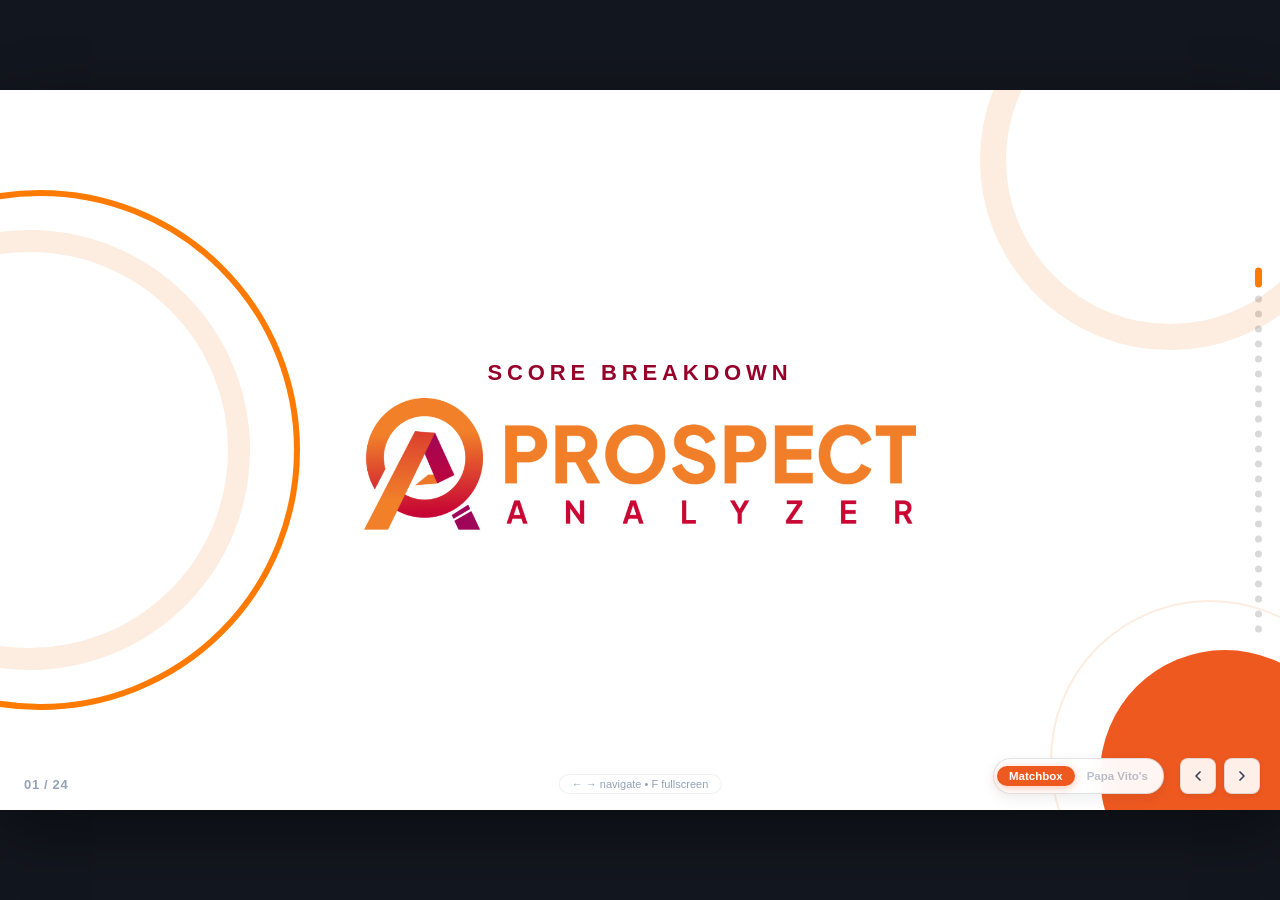
==== commit c0f3a1a3: "feat: complete Matchbox deck (slides 16-24: Web & Social) and deploy with Papa Vito's temporarily di" ====
--- a/prospect-score-breakdown/index.html
+++ b/prospect-score-breakdown/index.html
@@ -2428,11 +2428,1017 @@
       </div>
     </section>
 
+
+    <!-- ============ SLIDE 16 · MATCHBOX WEB CALCULATION ============ -->
+    <section class="slide" id="slide-16" data-notes="Matchbox WEB Summary: Evaluates online site presence across Desktop (76.75%) and Mobile (65.50%), averaging 71.13% or 7.11 / 10 (Standard Performance). Weighted by On-Page / Technical SEO (50%), Performance (45%), and Best Practices (5%).">
+      <!-- Background Continuity Arcs -->
+      <div class="decor-top-right-subtle"></div>
+      <div class="decor-bottom-left-subtle"></div>
+
+      <!-- Header Bar -->
+      <header class="slide-header-bar">
+        <div class="slide-header-tag">Prospect Score Breakdown • Website Calculation</div>
+        <img src="assets/logo.png" alt="Prospect Analyzer" class="slide-brand-watermark">
+      </header>
+
+      <!-- Main Split Content -->
+      <div class="slide-split-layout" style="grid-template-columns: 280px 1fr; max-width: 1040px; gap: 36px;">
+        
+        <!-- Left Hero Column -->
+        <div class="gbp-hero-column" style="padding: 0;">
+          <div style="display: flex; align-items: center; gap: 12px; margin-bottom: 14px; width: 100%; max-width: 250px;">
+            <svg viewBox="0 0 24 24" width="38" height="38" fill="none" stroke="#00A3FF" stroke-width="2.2" stroke-linecap="round" stroke-linejoin="round">
+              <circle cx="12" cy="12" r="10"></circle>
+              <line x1="2" y1="12" x2="22" y2="12"></line>
+              <path d="M12 2a15.3 15.3 0 0 1 4 10 15.3 15.3 0 0 1-4 10 15.3 15.3 0 0 1-4-10 15.3 15.3 0 0 1 4-10z"></path>
+            </svg>
+            <div style="text-align: left;">
+              <h2 style="font-size: 16px; font-weight: 700; color: var(--text-dark); line-height: 1.2;">Matchbox (Business)</h2>
+              <p style="font-size: 13px; font-weight: 600; color: var(--text-secondary);">WEB Summary</p>
+            </div>
+          </div>
+
+          <!-- WEB Audit Metric Card Image (Exact, Crisp Image) -->
+          <img src="assets/web-card.png" alt="WEB Score 7.11 - Standard Performance" style="width: 100%; max-width: 250px; height: auto; border-radius: 14px; box-shadow: 0 10px 24px rgba(15, 23, 42, 0.08); display: block;">
+        </div>
+
+        <!-- Right Column: Table and Formula -->
+        <div style="display: flex; flex-direction: column; justify-content: center; gap: 18px; width: 100%;">
+          <!-- Table Card -->
+          <div class="gbp-table-card" style="height: auto; max-height: none;">
+            <table class="score-table table-web-summary">
+              <thead>
+                <tr>
+                  <th style="padding: 13px 20px; text-align: left;">CATEGORY</th>
+                  <th style="text-align: center; width: 85px; padding: 13px 12px;">WEIGHT</th>
+                  <th style="text-align: center; width: 120px; padding: 13px 12px;">DESKTOP SCORE</th>
+                  <th style="text-align: center; width: 110px; padding: 13px 12px;">MOBILE SCORE</th>
+                  <th style="text-align: center; width: 125px; padding: 13px 18px;">AVERAGE SCORE</th>
+                </tr>
+              </thead>
+              <tbody>
+                <!-- On-Page SEO / Technical SEO: 50% -->
+                <tr>
+                  <td style="padding: 15px 20px;">
+                    <div class="cat-title" style="font-size: 14.5px;">
+                      <span>On-Page SEO / Technical SEO</span>
+                    </div>
+                  </td>
+                  <td style="text-align: center; font-weight: 700; font-size: 14px; padding: 15px 12px;">50%</td>
+                  <td style="text-align: center; font-weight: 600; font-size: 14px; padding: 15px 12px;">80</td>
+                  <td style="text-align: center; font-weight: 600; font-size: 14px; padding: 15px 12px;">80</td>
+                  <td style="text-align: center; font-weight: 700; font-size: 14.5px; padding: 15px 18px;">80</td>
+                </tr>
+
+                <!-- Performance: 45% -->
+                <tr>
+                  <td style="padding: 15px 20px;">
+                    <div class="cat-title" style="font-size: 14.5px;">
+                      <span>Performance</span>
+                    </div>
+                  </td>
+                  <td style="text-align: center; font-weight: 700; font-size: 14px; padding: 15px 12px;">45%</td>
+                  <td style="text-align: center; font-weight: 600; font-size: 14px; padding: 15px 12px;">71</td>
+                  <td style="text-align: center; font-weight: 600; font-size: 14px; padding: 15px 12px;">46</td>
+                  <td style="text-align: center; font-weight: 700; font-size: 14.5px; padding: 15px 18px;">58.5</td>
+                </tr>
+
+                <!-- Best Practices: 5% -->
+                <tr>
+                  <td style="padding: 15px 20px;">
+                    <div class="cat-title" style="font-size: 14.5px;">
+                      <span>Best Practices</span>
+                    </div>
+                  </td>
+                  <td style="text-align: center; font-weight: 700; font-size: 14px; padding: 15px 12px;">5%</td>
+                  <td style="text-align: center; font-weight: 600; font-size: 14px; padding: 15px 12px;">96</td>
+                  <td style="text-align: center; font-weight: 600; font-size: 14px; padding: 15px 12px;">96</td>
+                  <td style="text-align: center; font-weight: 700; font-size: 14.5px; padding: 15px 18px;">96</td>
+                </tr>
+              </tbody>
+              <tfoot>
+                <tr style="background: #F0FDFA; border-top: 2px solid rgba(13, 148, 136, 0.25);">
+                  <td style="padding: 13px 20px; font-weight: 800; font-size: 14px; color: var(--text-dark);">Total</td>
+                  <td style="text-align: center; padding: 13px 12px;">
+                    <span class="total-badge" style="background: #0D9488; color: #FFFFFF; padding: 3px 10px; border-radius: 8px; font-weight: 800; font-size: 12.5px;">100%</span>
+                  </td>
+                  <td style="text-align: center; font-weight: 700; font-size: 14px; color: var(--text-dark); padding: 13px 12px;">76.75%</td>
+                  <td style="text-align: center; font-weight: 700; font-size: 14px; color: var(--text-dark); padding: 13px 12px;">65.50%</td>
+                  <td style="text-align: center; padding: 13px 18px;">
+                    <span style="color: #16A34A; font-weight: 800; font-size: 15.5px;">71.13%</span>
+                  </td>
+                </tr>
+              </tfoot>
+            </table>
+          </div>
+
+          <!-- Formula & Calculation Card -->
+          <div style="background: #F8FAFC; border: 1px solid #E2E8F0; border-radius: 14px; padding: 14px 20px; display: inline-flex; flex-direction: column; gap: 4px; align-self: flex-start; box-shadow: 0 4px 12px rgba(15, 23, 42, 0.04);">
+            <div style="font-size: 14px; font-weight: 600; color: var(--text-secondary);">(76.75% + 65.50%) ÷ 2</div>
+            <div style="font-size: 15px; font-weight: 700; color: var(--text-dark);">= 71.13%</div>
+            <div style="font-size: 18px; font-weight: 800; color: #16A34A;">= 7.11 <span style="font-size: 14.5px; font-weight: 600; color: var(--text-secondary);">/ 10</span></div>
+          </div>
+        </div>
+
+      </div>
+    </section>
+
+
+    <!-- ============ SLIDE 17 · DESKTOP VS MOBILE WEB BREAKDOWN ============ -->
+    <section class="slide" id="slide-17" data-notes="Matchbox Desktop vs Mobile Website Performance: Desktop scores 76.75% (7.67/10) with 80 SEO, 71 Performance, 96 Best Practices. Mobile scores 65.50% (6.55/10) with 80 SEO, 46 Performance, 96 Best Practices. The combined average is ((7.67 + 6.55) ÷ 2) = 7.11 / 10.">
+      <!-- Background Continuity Arcs -->
+      <div class="decor-top-right-subtle"></div>
+      <div class="decor-bottom-left-subtle"></div>
+
+      <!-- Header Bar -->
+      <header class="slide-header-bar">
+        <div class="slide-header-tag">Prospect Score Breakdown • Website Calculation</div>
+        <img src="assets/logo.png" alt="Prospect Analyzer" class="slide-brand-watermark">
+      </header>
+
+      <!-- Main Content Container -->
+      <div style="position: relative; z-index: 10; width: 100%; max-width: 1060px; margin: 0 auto; display: flex; flex-direction: column; gap: 18px; padding-top: 6px;">
+        
+        <!-- Top Row: Desktop & Mobile Side-by-Side Audit Screenshots -->
+        <div style="display: grid; grid-template-columns: 1fr 1fr; gap: 20px;">
+          
+          <!-- Desktop Column Card -->
+          <div style="display: flex; flex-direction: column; gap: 8px;">
+            <div style="display: flex; align-items: center; gap: 8px;">
+              <svg width="22" height="22" viewBox="0 0 24 24" fill="none" stroke="#2563EB" stroke-width="2.2" stroke-linecap="round" stroke-linejoin="round">
+                <rect x="2" y="3" width="20" height="14" rx="2" ry="2"></rect>
+                <line x1="8" y1="21" x2="16" y2="21"></line>
+                <line x1="12" y1="17" x2="12" y2="21"></line>
+              </svg>
+              <h3 style="font-size: 15px; font-weight: 800; letter-spacing: 0.08em; text-transform: uppercase; color: var(--text-dark); margin: 0;">DESKTOP</h3>
+            </div>
+            <div style="border-radius: 12px; overflow: hidden; border: 1px solid #CBD5E1; box-shadow: 0 4px 14px rgba(15, 23, 42, 0.06); background: #FFFFFF;">
+              <img src="assets/web-desktop-audit.png" alt="Matchbox Desktop Website Performance Audit (SEO 80, Performance 71, Best Practices 96)" style="width: 100%; height: auto; display: block;">
+            </div>
+          </div>
+
+          <!-- Mobile Column Card -->
+          <div style="display: flex; flex-direction: column; gap: 8px;">
+            <div style="display: flex; align-items: center; gap: 8px;">
+              <svg width="22" height="22" viewBox="0 0 24 24" fill="none" stroke="#EA580C" stroke-width="2.2" stroke-linecap="round" stroke-linejoin="round">
+                <rect x="5" y="2" width="14" height="20" rx="2" ry="2"></rect>
+                <line x1="12" y1="18" x2="12.01" y2="18"></line>
+              </svg>
+              <h3 style="font-size: 15px; font-weight: 800; letter-spacing: 0.08em; text-transform: uppercase; color: var(--text-dark); margin: 0;">MOBILE</h3>
+            </div>
+            <div style="border-radius: 12px; overflow: hidden; border: 1px solid #CBD5E1; box-shadow: 0 4px 14px rgba(15, 23, 42, 0.06); background: #FFFFFF;">
+              <img src="assets/web-mobile-audit.png" alt="Matchbox Mobile Website Performance Audit (SEO 80, Performance 46, Best Practices 96)" style="width: 100%; height: auto; display: block;">
+            </div>
+          </div>
+
+        </div>
+
+        <!-- Bottom Row: Formula & Calculation Grid -->
+        <div style="display: grid; grid-template-columns: 1.15fr 1fr 1fr 1.05fr; gap: 14px; align-items: stretch;">
+          
+          <!-- Formula Box -->
+          <div style="background: #FFFFFF; border: 1px solid #E2E8F0; border-radius: 12px; padding: 12px 14px; box-shadow: 0 2px 8px rgba(15, 23, 42, 0.04); display: flex; flex-direction: column; justify-content: space-between;">
+            <div style="font-size: 11px; font-weight: 800; letter-spacing: 0.08em; text-transform: uppercase; color: var(--text-muted); margin-bottom: 4px;">FORMULA</div>
+            <div style="font-size: 11px; color: var(--text-secondary); line-height: 1.45;">
+              <div style="font-weight: 700; color: var(--text-dark);">Device Score (%) =</div>
+              <div>(SEO Score × 50%)</div>
+              <div>+ (Performance Score × 45%)</div>
+              <div>+ (Best Practices Score × 5%)</div>
+            </div>
+            <div style="margin-top: 6px; padding-top: 5px; border-top: 1px dashed #E2E8F0; font-size: 11px; color: var(--text-secondary); line-height: 1.4;">
+              <div style="font-weight: 700; color: var(--text-dark);">Final Website Score (/10) =</div>
+              <div>((Desktop Score + Mobile Score) ÷ 2</div>
+            </div>
+          </div>
+
+          <!-- Desktop Calculation -->
+          <div style="background: #FFFFFF; border: 1px solid #E2E8F0; border-radius: 12px; padding: 12px 14px; box-shadow: 0 2px 8px rgba(15, 23, 42, 0.04); display: flex; flex-direction: column; justify-content: space-between;">
+            <div style="font-size: 11px; font-weight: 800; letter-spacing: 0.08em; text-transform: uppercase; color: #2563EB; margin-bottom: 4px;">DESKTOP</div>
+            <div style="font-size: 11.5px; color: var(--text-secondary); line-height: 1.45;">
+              <div>(80 × 0.50) + (71 × 0.45) + (96 × 0.05)</div>
+              <div style="font-size: 14px; font-weight: 700; color: var(--text-dark); margin-top: 4px;">= 76.75%</div>
+            </div>
+            <div style="font-size: 16px; font-weight: 800; color: #16A34A; margin-top: 6px;">
+              = 7.67 <span style="font-size: 12px; font-weight: 600; color: var(--text-secondary);">/ 10</span>
+            </div>
+          </div>
+
+          <!-- Mobile Calculation -->
+          <div style="background: #FFFFFF; border: 1px solid #E2E8F0; border-radius: 12px; padding: 12px 14px; box-shadow: 0 2px 8px rgba(15, 23, 42, 0.04); display: flex; flex-direction: column; justify-content: space-between;">
+            <div style="font-size: 11px; font-weight: 800; letter-spacing: 0.08em; text-transform: uppercase; color: #EA580C; margin-bottom: 4px;">MOBILE</div>
+            <div style="font-size: 11.5px; color: var(--text-secondary); line-height: 1.45;">
+              <div>(80 × 0.50) + (46 × 0.45) + (96 × 0.05)</div>
+              <div style="font-size: 14px; font-weight: 700; color: var(--text-dark); margin-top: 4px;">= 65.50%</div>
+            </div>
+            <div style="font-size: 16px; font-weight: 800; color: #16A34A; margin-top: 6px;">
+              = 6.55 <span style="font-size: 12px; font-weight: 600; color: var(--text-secondary);">/ 10</span>
+            </div>
+          </div>
+
+          <!-- Final Score Box -->
+          <div style="background: #F0FDF4; border: 1.5px solid #86EFAC; border-radius: 12px; padding: 12px 14px; box-shadow: 0 2px 8px rgba(22, 163, 74, 0.06); display: flex; flex-direction: column; justify-content: space-between;">
+            <div style="font-size: 11px; font-weight: 800; letter-spacing: 0.08em; text-transform: uppercase; color: #15803D; margin-bottom: 4px;">FINAL</div>
+            <div style="font-size: 12px; color: #166534; font-weight: 600; line-height: 1.45;">
+              <div>(7.67 + 6.55) ÷ 2</div>
+            </div>
+            <div style="font-size: 19px; font-weight: 800; color: #16A34A; margin-top: 6px;">
+              = 7.11 <span style="font-size: 13.5px; font-weight: 600; color: #15803D;">/ 10</span>
+            </div>
+          </div>
+
+        </div>
+
+      </div>
+    </section>
+
+
+    <!-- ============ SLIDE 18 · MATCHBOX SOC CALCULATION ============ -->
+    <section class="slide" id="slide-18" data-notes="Matchbox SOC Summary: Social Media presence evaluated at 5.53 (Active Reach). Weighted across Post Activity (85%), Follower Count (5%), Profile Consistency (5%), and Cross-Linking (5%). Post activity breaks down into Standard Posts (65%) and Video/Reels (20%).">
+      <!-- Background Continuity Arcs -->
+      <div class="decor-top-right-subtle"></div>
+      <div class="decor-bottom-left-subtle"></div>
+
+      <!-- Header Bar -->
+      <header class="slide-header-bar">
+        <div class="slide-header-tag">Prospect Score Breakdown • Social Calculation</div>
+        <img src="assets/logo.png" alt="Prospect Analyzer" class="slide-brand-watermark">
+      </header>
+
+      <!-- Main Split Content -->
+      <div class="slide-split-layout" style="grid-template-columns: 280px 1fr; max-width: 960px; gap: 40px;">
+        
+        <!-- Left Hero Column -->
+        <div class="gbp-hero-column" style="padding: 0;">
+          <div style="display: flex; align-items: center; gap: 12px; margin-bottom: 14px; width: 100%; max-width: 250px;">
+            <!-- Overlapping Facebook & Instagram Icons -->
+            <div style="display: flex; align-items: center; position: relative; width: 44px; height: 32px; flex-shrink: 0;">
+              <!-- Facebook circle icon -->
+              <svg viewBox="0 0 48 48" width="28" height="28" style="position: absolute; left: 0; z-index: 1;">
+                <circle cx="24" cy="24" r="24" fill="#1877F2"/>
+                <path fill="#FFFFFF" d="M29.5 25.5l.8-5.3h-5.1v-3.4c0-1.4.7-2.8 2.9-2.8h2.3V9.5s-2.1-.4-4.1-.4c-4.2 0-7 2.6-7 7.2v3.9h-4.7v5.3h4.7v12.8c1 .2 1.9.2 2.9.2s2-.1 2.9-.2V25.5h4.6z"/>
+              </svg>
+              <!-- Instagram rounded square icon -->
+              <svg viewBox="0 0 48 48" width="28" height="28" style="position: absolute; left: 16px; z-index: 2;">
+                <defs>
+                  <radialGradient id="ig-grad-slide18" cx="20%" cy="105%" r="130%">
+                    <stop offset="0%" stop-color="#FFDD55"/>
+                    <stop offset="10%" stop-color="#FFDD55"/>
+                    <stop offset="50%" stop-color="#FF543E"/>
+                    <stop offset="85%" stop-color="#C837AB"/>
+                    <stop offset="100%" stop-color="#3771C8"/>
+                  </radialGradient>
+                </defs>
+                <rect x="2" y="2" width="44" height="44" rx="12" fill="url(#ig-grad-slide18)"/>
+                <rect x="9" y="9" width="30" height="30" rx="8" fill="none" stroke="#FFFFFF" stroke-width="3"/>
+                <circle cx="24" cy="24" r="7" fill="none" stroke="#FFFFFF" stroke-width="3"/>
+                <circle cx="33" cy="15" r="2" fill="#FFFFFF"/>
+              </svg>
+            </div>
+            <div style="text-align: left;">
+              <h2 style="font-size: 16px; font-weight: 700; color: var(--text-dark); line-height: 1.2;">Matchbox (Business)</h2>
+              <p style="font-size: 13px; font-weight: 600; color: var(--text-secondary);">SOC Summary</p>
+            </div>
+          </div>
+
+          <!-- SOC Audit Metric Card Image (Exact, Crisp Image) -->
+          <img src="assets/soc-card.png" alt="SOC Score 5.53 - Active Reach" style="width: 100%; max-width: 250px; height: auto; border-radius: 14px; box-shadow: 0 10px 24px rgba(15, 23, 42, 0.08); display: block;">
+        </div>
+
+        <!-- Right Tables Column -->
+        <div class="soc-tables-container" style="max-width: 580px;">
+          
+          <!-- Table 1: Main Social Signals -->
+          <div class="soc-sub-card">
+            <table class="score-table table-soc">
+              <thead>
+                <tr>
+                  <th style="padding: 10px 18px;">CATEGORY</th>
+                  <th class="col-weight" style="padding: 10px 14px; text-align: center; width: 85px;">WEIGHT</th>
+                  <th style="padding: 10px 18px; text-align: right; width: 110px;">CONTRIBUTION</th>
+                </tr>
+              </thead>
+              <tbody>
+                <!-- Post Activity: 85% -> 5.03 -->
+                <tr>
+                  <td style="padding: 8px 18px;">
+                    <div class="cat-title">
+                      <span>Post Activity</span>
+                    </div>
+                  </td>
+                  <td class="col-weight" style="padding: 8px 14px; text-align: center;">85%</td>
+                  <td style="padding: 8px 18px; text-align: right; font-weight: 700; color: var(--text-dark);">5.03</td>
+                </tr>
+
+                <!-- Follower Count: 5% -> 0.50 -->
+                <tr>
+                  <td style="padding: 8px 18px;">
+                    <div class="cat-title">
+                      <span>Follower Count</span>
+                    </div>
+                  </td>
+                  <td class="col-weight" style="padding: 8px 14px; text-align: center;">5%</td>
+                  <td style="padding: 8px 18px; text-align: right; font-weight: 700; color: var(--text-dark);">0.50</td>
+                </tr>
+
+                <!-- Profile Consistency: 5% -> 0.00 -->
+                <tr>
+                  <td style="padding: 8px 18px;">
+                    <div class="cat-title">
+                      <span>Profile Consistency</span>
+                    </div>
+                  </td>
+                  <td class="col-weight" style="padding: 8px 14px; text-align: center;">5%</td>
+                  <td style="padding: 8px 18px; text-align: right; font-weight: 700; color: #94A3B8;">0.00</td>
+                </tr>
+
+                <!-- Facebook-Instagram Cross-Linking: 5% -> 0.00 -->
+                <tr>
+                  <td style="padding: 8px 18px;">
+                    <div class="cat-title">
+                      <span>Facebook–Instagram Cross-Linking</span>
+                    </div>
+                  </td>
+                  <td class="col-weight" style="padding: 8px 14px; text-align: center;">5%</td>
+                  <td style="padding: 8px 18px; text-align: right; font-weight: 700; color: #94A3B8;">0.00</td>
+                </tr>
+              </tbody>
+              <tfoot>
+                <tr>
+                  <td style="padding: 8px 18px; font-weight: 800;">Total</td>
+                  <td class="col-weight" style="padding: 8px 14px; text-align: center;">
+                    <span class="total-badge" style="background: #EA580C;">100%</span>
+                  </td>
+                  <td style="padding: 8px 18px; text-align: right;">
+                    <span class="total-contrib-score" style="color: #16A34A; font-weight: 800; font-size: 15px;">5.53 / 10</span>
+                  </td>
+                </tr>
+              </tfoot>
+            </table>
+          </div>
+
+          <!-- Table 2: Post Activity Breakdown Deep-Dive -->
+          <div class="soc-sub-card">
+            <div class="subtable-section-title" style="padding: 8px 18px;">
+              <svg width="15" height="15" viewBox="0 0 24 24" fill="none" stroke="#E1306C" stroke-width="2.5" stroke-linecap="round" stroke-linejoin="round"><line x1="18" y1="20" x2="18" y2="10"></line><line x1="12" y1="20" x2="12" y2="4"></line><line x1="6" y1="20" x2="6" y2="14"></line></svg>
+              <span>Post Activity Breakdown</span>
+            </div>
+            <table class="score-table table-soc">
+              <thead>
+                <tr>
+                  <th style="padding: 8px 18px;">CATEGORY</th>
+                  <th class="col-weight" style="padding: 8px 14px; text-align: center; width: 85px;">WEIGHT</th>
+                  <th style="padding: 8px 18px; text-align: right; width: 110px;">CONTRIBUTION</th>
+                </tr>
+              </thead>
+              <tbody>
+                <!-- Standard Posts: 65% -> 3.03 -->
+                <tr>
+                  <td style="padding: 7px 18px;">
+                    <div class="cat-title">
+                      <span>Standard Posts</span>
+                    </div>
+                  </td>
+                  <td class="col-weight" style="padding: 7px 14px; text-align: center;">65%</td>
+                  <td style="padding: 7px 18px; text-align: right; font-weight: 700; color: var(--text-dark);">3.03</td>
+                </tr>
+
+                <!-- Video / Reels: 20% -> 2.00 -->
+                <tr>
+                  <td style="padding: 7px 18px;">
+                    <div class="cat-title">
+                      <span>Video/Reels</span>
+                    </div>
+                  </td>
+                  <td class="col-weight" style="padding: 7px 14px; text-align: center;">20%</td>
+                  <td style="padding: 7px 18px; text-align: right; font-weight: 700; color: var(--text-dark);">2.00</td>
+                </tr>
+              </tbody>
+              <tfoot>
+                <tr>
+                  <td style="padding: 7px 18px; font-weight: 800;">Post Activity Total</td>
+                  <td class="col-weight" style="padding: 7px 14px; text-align: center;">
+                    <span class="total-badge" style="background: #EA580C;">85%</span>
+                  </td>
+                  <td style="padding: 7px 18px; text-align: right;">
+                    <span style="font-weight: 800; color: var(--text-dark); font-size: 13.5px;">5.03</span>
+                  </td>
+                </tr>
+              </tfoot>
+            </table>
+          </div>
+
+        </div>
+
+      </div>
+    </section>
+
+
+    <!-- ============ SLIDE 19 · STANDARD POSTS (COMBINED RULES & CALCULATION) ============ -->
+    <section class="slide" id="slide-19" data-notes="Standard Posts (65%): Matchbox had 4 standard posts on Instagram (Sep 19: 1.00, Sep 14: 1.00, Sep 9: 0.75, Sep 7: 0.75), totaling 3.50 points. Using Instagram normalization (7.5): (3.50 ÷ 7.50) × 6.5 = 3.03 / 6.50.">
+      <!-- Background Continuity Arcs -->
+      <div class="decor-top-right-subtle"></div>
+      <div class="decor-bottom-left-subtle"></div>
+
+      <!-- Header Bar -->
+      <header class="slide-header-bar">
+        <div class="slide-header-tag">Social Metric Breakdown • Standard Posts</div>
+        <img src="assets/logo.png" alt="Prospect Analyzer" class="slide-brand-watermark">
+      </header>
+
+      <!-- Main Content Layout -->
+      <div style="position: relative; z-index: 10; width: 100%; max-width: 1080px; margin: 0 auto; display: flex; flex-direction: column; gap: 14px;">
+        
+        <!-- Slide Metric Title -->
+        <div>
+          <div style="font-size: 13px; color: var(--text-muted); font-weight: 500; margin-bottom: 2px;">(Social Media • Post Activity)</div>
+          <h2 class="slide-metric-title">Standard Posts — 65%</h2>
+        </div>
+
+        <!-- 3-Column Split: Rules & Normalization | Matchbox Calculation | Post Proof -->
+        <div style="display: grid; grid-template-columns: 330px 310px 1fr; gap: 24px; align-items: start;">
+          
+          <!-- Column 1: Scoring Rules & Normal Text Formulas -->
+          <div style="display: flex; flex-direction: column;">
+            <div class="matrix-card">
+              <table class="matrix-table compact">
+                <thead>
+                  <tr>
+                    <th>POST AGE</th>
+                    <th style="text-align: right; width: 95px;">DECAY WEIGHT</th>
+                  </tr>
+                </thead>
+                <tbody>
+                  <tr>
+                    <td style="font-weight: 600;">0–7 days</td>
+                    <td style="text-align: right; font-weight: 700; color: #16A34A;">1.00</td>
+                  </tr>
+                  <tr>
+                    <td style="font-weight: 600;">8–14 days</td>
+                    <td style="text-align: right; font-weight: 700; color: #2563EB;">0.75</td>
+                  </tr>
+                  <tr>
+                    <td style="font-weight: 600;">15–21 days</td>
+                    <td style="text-align: right; font-weight: 700; color: #D97706;">0.50</td>
+                  </tr>
+                  <tr>
+                    <td style="font-weight: 600;">22–31 days</td>
+                    <td style="text-align: right; font-weight: 700; color: #EA580C;">0.25</td>
+                  </tr>
+                  <tr>
+                    <td style="color: var(--text-muted);">Older than 31 days</td>
+                    <td style="text-align: right; font-weight: 700; color: var(--text-muted);">0.00</td>
+                  </tr>
+                </tbody>
+              </table>
+            </div>
+
+            <!-- Plain Normal Text Explanations (Just like PPT) -->
+            <div style="margin-top: 12px; font-size: 11.5px; line-height: 1.5; color: var(--text-dark);">
+              <div style="font-weight: 800; font-size: 10.5px; letter-spacing: 0.06em; text-transform: uppercase; color: var(--text-muted); margin-bottom: 2px;">CAPTION FACTOR</div>
+              <div>💡 Description present = 1.00</div>
+              <div style="padding-left: 18px; color: var(--text-secondary);">Description missing = 0.80</div>
+
+              <div style="font-weight: 800; font-size: 10.5px; letter-spacing: 0.06em; text-transform: uppercase; color: var(--text-muted); margin-top: 8px; margin-bottom: 2px;">PLATFORM NORMALIZATION</div>
+              <div><strong>Facebook:</strong> (20 posts ÷ 4 weeks) × 2.5 = 12.5</div>
+              <div><strong>Instagram:</strong> (12 posts ÷ 4 weeks) × 2.5 = 7.5</div>
+
+              <div style="font-weight: 800; font-size: 10.5px; letter-spacing: 0.06em; text-transform: uppercase; color: var(--text-muted); margin-top: 8px; margin-bottom: 2px;">FORMULA</div>
+              <div>Post Points = Decay Weight × Caption Factor</div>
+              <div style="margin-top: 2px; color: var(--text-secondary);">
+                Standard Post Score = MIN(Total Points ÷ Platform Normalization × 6.5, 6.5)
+              </div>
+            </div>
+          </div>
+
+          <!-- Column 2: Matchbox Posts & Calculation -->
+          <div style="display: flex; flex-direction: column;">
+            <div style="font-size: 13.5px; font-weight: 700; color: var(--text-dark); margin-bottom: 8px;">
+              Matchbox had 4 standard posts:
+            </div>
+            <div class="matrix-card">
+              <table class="matrix-table compact">
+                <thead>
+                  <tr>
+                    <th>POST DATE</th>
+                    <th style="text-align: center;">POST AGE</th>
+                    <th style="text-align: right; width: 65px;">POINTS</th>
+                  </tr>
+                </thead>
+                <tbody>
+                  <tr>
+                    <td style="font-weight: 600;">September 19</td>
+                    <td style="text-align: center; color: var(--text-secondary);">0–7 days</td>
+                    <td style="text-align: right; font-weight: 700; color: #16A34A;">1.00</td>
+                  </tr>
+                  <tr>
+                    <td style="font-weight: 600;">September 14</td>
+                    <td style="text-align: center; color: var(--text-secondary);">0–7 days</td>
+                    <td style="text-align: right; font-weight: 700; color: #16A34A;">1.00</td>
+                  </tr>
+                  <tr>
+                    <td style="font-weight: 600;">September 9</td>
+                    <td style="text-align: center; color: var(--text-secondary);">8–14 days</td>
+                    <td style="text-align: right; font-weight: 700; color: #2563EB;">0.75</td>
+                  </tr>
+                  <tr>
+                    <td style="font-weight: 600;">September 7</td>
+                    <td style="text-align: center; color: var(--text-secondary);">8–14 days</td>
+                    <td style="text-align: right; font-weight: 700; color: #2563EB;">0.75</td>
+                  </tr>
+                </tbody>
+                <tfoot>
+                  <tr style="background: #F8FAFC; border-top: 1.5px solid #E2E8F0;">
+                    <td style="font-weight: 800;">Total</td>
+                    <td></td>
+                    <td style="text-align: right; font-weight: 800; font-size: 12.5px; color: var(--text-dark);">3.50</td>
+                  </tr>
+                </tfoot>
+              </table>
+            </div>
+
+            <!-- Plain Normal Text Calculation (Just like PPT) -->
+            <div style="margin-top: 12px; font-size: 12.5px; line-height: 1.5; color: var(--text-dark);">
+              <div style="font-weight: 700; color: var(--text-muted); font-size: 11px; text-transform: uppercase; letter-spacing: 0.06em;">Score Calculation</div>
+              <div>Standard Post Score =</div>
+              <div>(3.50 ÷ 7.50) × 6.5</div>
+              <div style="font-size: 17px; font-weight: 800; color: #16A34A; margin-top: 2px;">
+                = 3.03 <span style="font-size: 13px; font-weight: 600; color: var(--text-secondary);">/ 6.50</span>
+              </div>
+            </div>
+          </div>
+
+          <!-- Column 3: Instagram Post Proof Screenshot -->
+          <div style="display: flex; flex-direction: column;">
+            <div style="font-size: 11px; font-weight: 700; color: var(--text-dark); margin-bottom: 6px;">
+              Instagram Recency Proof (Highlighted “2 days ago”):
+            </div>
+            <div style="border-radius: 12px; overflow: hidden; border: 1px solid #CBD5E1; box-shadow: 0 4px 14px rgba(15, 23, 42, 0.08); background: #FFFFFF; max-height: 420px;">
+              <img src="assets/matchbox-instagram-post.jpg" alt="Matchbox Instagram Post with 2 days ago recency indicator" style="width: 100%; height: auto; display: block;">
+            </div>
+          </div>
+
+        </div>
+
+      </div>
+    </section>
+
+
+    <!-- ============ SLIDE 20 · VIDEO / REELS (COMBINED RULES & CALCULATION) ============ -->
+    <section class="slide" id="slide-20" data-notes="Video/Reels (20%): Matchbox had 5 reel posts on Instagram (Sep 18: 1.00, Sep 16: 1.00, Sep 11: 0.75, Sep 9: 0.75, Sep 5: 0.50), totaling 4.00 points. Normalized against 2.5 baseline: MIN((4.00 ÷ 2.5) × 2.0, 2.0) = 2.00 / 2.00.">
+      <!-- Background Continuity Arcs -->
+      <div class="decor-top-right-subtle"></div>
+      <div class="decor-bottom-left-subtle"></div>
+
+      <!-- Header Bar -->
+      <header class="slide-header-bar">
+        <div class="slide-header-tag">Social Metric Breakdown • Video &amp; Reels</div>
+        <img src="assets/logo.png" alt="Prospect Analyzer" class="slide-brand-watermark">
+      </header>
+
+      <!-- Main Content Layout -->
+      <div style="position: relative; z-index: 10; width: 100%; max-width: 1080px; margin: 0 auto; display: flex; flex-direction: column; gap: 14px;">
+        
+        <!-- Slide Metric Title -->
+        <div>
+          <div style="font-size: 13px; color: var(--text-muted); font-weight: 500; margin-bottom: 2px;">(Social Media • Post Activity)</div>
+          <h2 class="slide-metric-title">Video/Reels — 20%</h2>
+        </div>
+
+        <!-- 3-Column Split: Rules & Normalization | Matchbox Calculation | Reel Proof -->
+        <div style="display: grid; grid-template-columns: 330px 320px 1fr; gap: 24px; align-items: start;">
+          
+          <!-- Column 1: Scoring Rules & Normal Text Formulas -->
+          <div style="display: flex; flex-direction: column;">
+            <div class="matrix-card">
+              <table class="matrix-table compact">
+                <thead>
+                  <tr>
+                    <th>POST AGE</th>
+                    <th style="text-align: right; width: 95px;">DECAY WEIGHT</th>
+                  </tr>
+                </thead>
+                <tbody>
+                  <tr>
+                    <td style="font-weight: 600;">0–7 days</td>
+                    <td style="text-align: right; font-weight: 700; color: #16A34A;">1.00</td>
+                  </tr>
+                  <tr>
+                    <td style="font-weight: 600;">8–14 days</td>
+                    <td style="text-align: right; font-weight: 700; color: #2563EB;">0.75</td>
+                  </tr>
+                  <tr>
+                    <td style="font-weight: 600;">15–21 days</td>
+                    <td style="text-align: right; font-weight: 700; color: #D97706;">0.50</td>
+                  </tr>
+                  <tr>
+                    <td style="font-weight: 600;">22–31 days</td>
+                    <td style="text-align: right; font-weight: 700; color: #EA580C;">0.25</td>
+                  </tr>
+                  <tr>
+                    <td style="color: var(--text-muted);">Older than 31 days</td>
+                    <td style="text-align: right; font-weight: 700; color: var(--text-muted);">0.00</td>
+                  </tr>
+                </tbody>
+              </table>
+            </div>
+
+            <!-- Plain Normal Text Explanations (Just like PPT) -->
+            <div style="margin-top: 12px; font-size: 11.5px; line-height: 1.5; color: var(--text-dark);">
+              <div>💡 The 2.5 normalization value is:<br>
+                <span style="color: var(--text-secondary);">1.00 + 0.75 + 0.50 + 0.25 = 2.50</span>
+              </div>
+
+              <div style="font-weight: 800; font-size: 10.5px; letter-spacing: 0.06em; text-transform: uppercase; color: var(--text-muted); margin-top: 10px; margin-bottom: 2px;">FORMULA</div>
+              <div>Reel Points = Decay Weight</div>
+              <div style="margin-top: 4px;">
+                Reel Score =<br>
+                <span style="font-family: inherit; color: var(--text-dark);">MIN(Total Reel Points ÷ 2.5 × 2.0, 2.0)</span>
+              </div>
+            </div>
+          </div>
+
+          <!-- Column 2: Matchbox Reels & Calculation -->
+          <div style="display: flex; flex-direction: column;">
+            <div style="font-size: 13.5px; font-weight: 700; color: var(--text-dark); margin-bottom: 8px;">
+              Matchbox had 5 reel posts:
+            </div>
+            <div class="matrix-card">
+              <table class="matrix-table compact">
+                <thead>
+                  <tr>
+                    <th>POST DATE</th>
+                    <th style="text-align: center;">POST AGE</th>
+                    <th style="text-align: right; width: 65px;">POINTS</th>
+                  </tr>
+                </thead>
+                <tbody>
+                  <tr>
+                    <td style="font-weight: 600;">September 18</td>
+                    <td style="text-align: center; color: var(--text-secondary);">0–7 days</td>
+                    <td style="text-align: right; font-weight: 700; color: #16A34A;">1.00</td>
+                  </tr>
+                  <tr>
+                    <td style="font-weight: 600;">September 16</td>
+                    <td style="text-align: center; color: var(--text-secondary);">0–7 days</td>
+                    <td style="text-align: right; font-weight: 700; color: #16A34A;">1.00</td>
+                  </tr>
+                  <tr>
+                    <td style="font-weight: 600;">September 11</td>
+                    <td style="text-align: center; color: var(--text-secondary);">8–14 days</td>
+                    <td style="text-align: right; font-weight: 700; color: #2563EB;">0.75</td>
+                  </tr>
+                  <tr>
+                    <td style="font-weight: 600;">September 9</td>
+                    <td style="text-align: center; color: var(--text-secondary);">8–14 days</td>
+                    <td style="text-align: right; font-weight: 700; color: #2563EB;">0.75</td>
+                  </tr>
+                  <tr>
+                    <td style="font-weight: 600;">September 5</td>
+                    <td style="text-align: center; color: var(--text-secondary);">15–21 days</td>
+                    <td style="text-align: right; font-weight: 700; color: #D97706;">0.50</td>
+                  </tr>
+                </tbody>
+                <tfoot>
+                  <tr style="background: #F8FAFC; border-top: 1.5px solid #E2E8F0;">
+                    <td style="font-weight: 800;">Total</td>
+                    <td></td>
+                    <td style="text-align: right; font-weight: 800; font-size: 12.5px; color: var(--text-dark);">4.00</td>
+                  </tr>
+                </tfoot>
+              </table>
+            </div>
+
+            <!-- Plain Normal Text Calculation (Just like PPT) -->
+            <div style="margin-top: 12px; font-size: 12.5px; line-height: 1.5; color: var(--text-dark);">
+              <div style="font-weight: 700; color: var(--text-muted); font-size: 11px; text-transform: uppercase; letter-spacing: 0.06em;">Reel Score =</div>
+              <div>MIN((4.00 ÷ 2.5) × 2.0, 2.0)</div>
+              <div style="font-size: 17px; font-weight: 800; color: #16A34A; margin-top: 2px;">
+                = 2.00 <span style="font-size: 13px; font-weight: 600; color: var(--text-secondary);">/ 2.00</span>
+              </div>
+            </div>
+          </div>
+
+          <!-- Column 3: Instagram Reel Proof Screenshot -->
+          <div style="display: flex; flex-direction: column;">
+            <div style="font-size: 11px; font-weight: 700; color: var(--text-dark); margin-bottom: 6px;">
+              Instagram Reel Audit Proof:
+            </div>
+            <div style="border-radius: 12px; overflow: hidden; border: 1px solid #CBD5E1; box-shadow: 0 4px 14px rgba(15, 23, 42, 0.08); background: #FFFFFF; max-height: 420px;">
+              <img src="assets/matchbox-instagram-reel.jpg" alt="Matchbox Instagram Reel Video Post" style="width: 100%; height: auto; display: block;">
+            </div>
+          </div>
+
+        </div>
+
+      </div>
+    </section>
+
+
+    <!-- ============ SLIDE 21 · FOLLOWER COUNT — 5% ============ -->
+    <section class="slide" id="slide-21" data-notes="Follower Count (5%): Scores audience size against a 500-follower baseline using MIN((Followers ÷ 500) × 0.5, 0.5). Matchbox has 36.8K (36,847) followers on Instagram, maxing out the full tier score at 0.50 / 0.50.">
+      <!-- Background Continuity Arcs -->
+      <div class="decor-top-right-subtle"></div>
+      <div class="decor-bottom-left-subtle"></div>
+
+      <!-- Header Bar -->
+      <header class="slide-header-bar">
+        <div class="slide-header-tag">Social Metric Breakdown • Follower Count</div>
+        <img src="assets/logo.png" alt="Prospect Analyzer" class="slide-brand-watermark">
+      </header>
+
+      <!-- Main Breakdown Layout -->
+      <div class="review-breakdown-layout">
+        
+        <!-- Slide Metric Title -->
+        <div>
+          <div style="font-size: 13px; color: var(--text-muted); font-weight: 500; margin-bottom: 2px;">(Social Media • Audience Size)</div>
+          <h2 class="slide-metric-title">Follower Count — 5%</h2>
+        </div>
+
+        <div class="review-content-split" style="grid-template-columns: 320px 1fr; gap: 36px; align-items: start;">
+          
+          <!-- Left Column: Followers Tier Table & Formula -->
+          <div style="display: flex; flex-direction: column;">
+            <div class="matrix-card">
+              <table class="matrix-table">
+                <thead>
+                  <tr>
+                    <th style="padding: 12px 18px;">FOLLOWERS</th>
+                    <th style="text-align: right; padding: 12px 18px; width: 95px;">SCORE</th>
+                  </tr>
+                </thead>
+                <tbody>
+                  <!-- Active Tier for Matchbox -->
+                  <tr class="active-tier">
+                    <td style="padding: 10px 18px; font-weight: 700;">500 or more</td>
+                    <td style="text-align: right; padding: 10px 18px; font-weight: 700; color: #16A34A;">0.50</td>
+                  </tr>
+                  <tr>
+                    <td style="padding: 10px 18px; font-weight: 600;">250</td>
+                    <td style="text-align: right; padding: 10px 18px; font-weight: 700; color: #2563EB;">0.25</td>
+                  </tr>
+                  <tr>
+                    <td style="padding: 10px 18px; font-weight: 600;">100</td>
+                    <td style="text-align: right; padding: 10px 18px; font-weight: 700; color: #D97706;">0.10</td>
+                  </tr>
+                  <tr>
+                    <td style="padding: 10px 18px; font-weight: 600; color: var(--text-muted);">0</td>
+                    <td style="text-align: right; padding: 10px 18px; font-weight: 700; color: var(--text-muted);">0.00</td>
+                  </tr>
+                </tbody>
+              </table>
+            </div>
+
+            <!-- Plain Normal Text Formula (Just like PPT) -->
+            <div style="margin-top: 14px; font-size: 12px; line-height: 1.55; color: var(--text-dark);">
+              <div style="font-weight: 800; font-size: 11px; letter-spacing: 0.08em; text-transform: uppercase; color: var(--text-muted); margin-bottom: 3px;">FORMULA</div>
+              <div><strong>Follower Score =</strong></div>
+              <div style="color: var(--text-secondary); margin-top: 2px;">
+                MIN((Followers ÷ 500) × 0.5, 0.5)
+              </div>
+            </div>
+          </div>
+
+          <!-- Right Column: Instagram Profile Proof & Calculation -->
+          <div style="display: flex; flex-direction: column; max-width: 580px;">
+            <div class="recency-img-caption" style="font-size: 11.5px; font-weight: 700; color: var(--text-dark); margin-bottom: 6px;">
+              Instagram Profile Proof (Highlighted 36.8K followers):
+            </div>
+            <div style="border-radius: 12px; overflow: hidden; border: 1px solid #CBD5E1; box-shadow: 0 6px 18px rgba(15, 23, 42, 0.08); background: #FFFFFF;">
+              <img src="assets/matchbox-instagram-followers.jpg" alt="Matchbox Instagram Profile showing 36.8K followers" style="width: 100%; height: auto; display: block;">
+            </div>
+
+            <!-- Plain Normal Text Calculation (Just like PPT) -->
+            <div style="margin-top: 12px; font-size: 12.5px; line-height: 1.5; color: var(--text-dark);">
+              <div>MIN((36,847 ÷ 500) × 0.5, 0.5)</div>
+              <div style="font-size: 18px; font-weight: 800; color: #16A34A; margin-top: 2px;">
+                = 0.50 <span style="font-size: 13.5px; font-weight: 600; color: var(--text-secondary);">/ 0.50</span>
+              </div>
+            </div>
+          </div>
+
+        </div>
+
+      </div>
+    </section>
+
+
+    <!-- ============ SLIDE 22 · PROFILE CONSISTENCY — 5% ============ -->
+    <section class="slide" id="slide-22" data-notes="Profile Consistency (5%): Evaluates consistency of business Name, Address, Phone, Website, and Hours across Google, Facebook, and Instagram. 0.50 if checks pass, 0.00 if mismatch occurs. Matchbox scored 0.00 / 0.50 due to Instagram handle (matchbox369) and regional address (DC, MD, VA, FL) mismatching the official Google address.">
+      <!-- Background Continuity Arcs -->
+      <div class="decor-top-right-subtle"></div>
+      <div class="decor-bottom-left-subtle"></div>
+
+      <!-- Header Bar -->
+      <header class="slide-header-bar">
+        <div class="slide-header-tag">Social Metric Breakdown • Profile Consistency</div>
+        <img src="assets/logo.png" alt="Prospect Analyzer" class="slide-brand-watermark">
+      </header>
+
+      <!-- Main Breakdown Layout -->
+      <div class="review-breakdown-layout">
+        
+        <!-- Slide Metric Title -->
+        <div>
+          <div style="font-size: 13px; color: var(--text-muted); font-weight: 500; margin-bottom: 2px;">(Social Media • Cross-Platform NAPW Alignment)</div>
+          <h2 class="slide-metric-title">Profile Consistency — 5%</h2>
+        </div>
+
+        <!-- Typical Checks Header Note (Just like PPT) -->
+        <div style="font-size: 12px; line-height: 1.5; color: var(--text-dark); margin-bottom: 4px;">
+          <div>💡 <strong>Typical checks:</strong></div>
+          <div style="color: var(--text-secondary); padding-left: 20px;">
+            <strong>Facebook:</strong> Name, Address, Phone, Website, and Hours<br>
+            <strong>Instagram:</strong> Name, Address, and Website
+          </div>
+        </div>
+
+        <div class="review-content-split" style="grid-template-columns: 310px 1fr; gap: 32px; align-items: start;">
+          
+          <!-- Left Column: Normal Text Scoring Rules & Result -->
+          <div style="display: flex; flex-direction: column; gap: 14px;">
+            <div style="font-size: 13px; line-height: 1.6; color: var(--text-dark);">
+              <div style="font-weight: 800; font-size: 11px; letter-spacing: 0.08em; text-transform: uppercase; color: var(--text-muted); margin-bottom: 4px;">SCORING LOGIC</div>
+              <div><strong>Profile Score =</strong></div>
+              <div style="color: #16A34A; font-weight: 600; margin-top: 2px;">• 0.50 if applicable checks pass</div>
+              <div style="color: #DC2626; font-weight: 600; margin-top: 2px;">• 0.00 if a checked mismatch or failure occurs</div>
+            </div>
+
+            <!-- Plain Normal Text Calculation Result (Just like PPT) -->
+            <div style="margin-top: 8px; font-size: 13.5px; line-height: 1.5; color: var(--text-dark);">
+              <div><strong>Profile Consistency</strong> =</div>
+              <div style="font-size: 20px; font-weight: 800; color: #16A34A; margin-top: 2px;">
+                0.00 <span style="font-size: 14px; font-weight: 600; color: var(--text-secondary);">/ 0.50</span>
+              </div>
+              <div style="font-size: 11.5px; color: #DC2626; font-weight: 600; margin-top: 6px; line-height: 1.4;">
+                ⚠️ Handle (<em>matchbox369</em>) and regional address (<em>DC, MD, VA, FL</em>) do not match official Google address.
+              </div>
+            </div>
+          </div>
+
+          <!-- Right Column: Dual Screenshot Comparison Proof -->
+          <div style="display: flex; gap: 18px; align-items: flex-start;">
+            
+            <!-- Google Listing Frame -->
+            <div style="display: flex; flex-direction: column; width: 220px; flex-shrink: 0;">
+              <div style="font-size: 11px; font-weight: 700; color: #16A34A; margin-bottom: 5px;">
+                Google Profile (Standard):
+              </div>
+              <div style="border-radius: 12px; overflow: hidden; border: 2px solid #86EFAC; box-shadow: 0 4px 14px rgba(22, 163, 74, 0.08); background: #FFFFFF;">
+                <img src="assets/profile-consistency-google.png" alt="Google Profile showing Matchbox, Address, and Website in green boxes" style="width: 100%; height: auto; display: block;">
+              </div>
+            </div>
+
+            <!-- Instagram Profile Frame -->
+            <div style="display: flex; flex-direction: column; width: 280px; flex-shrink: 0;">
+              <div style="font-size: 11px; font-weight: 700; color: #DC2626; margin-bottom: 5px;">
+                Instagram Profile (Mismatches):
+              </div>
+              <div style="border-radius: 12px; overflow: hidden; border: 2px solid #FCA5A5; box-shadow: 0 4px 14px rgba(220, 38, 38, 0.08); background: #FFFFFF;">
+                <img src="assets/profile-consistency-instagram.png" alt="Instagram Profile showing handle matchbox369 and regional address in red boxes" style="width: 100%; height: auto; display: block;">
+              </div>
+            </div>
+
+          </div>
+
+        </div>
+
+      </div>
+    </section>
+
+
+    <!-- ============ SLIDE 23 · FACEBOOK-INSTAGRAM CROSS-LINKING — 5% ============ -->
+    <section class="slide" id="slide-23" data-notes="Cross-Linking (5%): 0.50 if Facebook links to Instagram AND Instagram links to Facebook; otherwise 0.00. For Matchbox, Facebook was unavailable, so mutual verification failed, resulting in 0.00 / 0.50.">
+      <!-- Background Continuity Arcs -->
+      <div class="decor-top-right-subtle"></div>
+      <div class="decor-bottom-left-subtle"></div>
+
+      <!-- Header Bar -->
+      <header class="slide-header-bar">
+        <div class="slide-header-tag">Social Metric Breakdown • Cross-Linking</div>
+        <img src="assets/logo.png" alt="Prospect Analyzer" class="slide-brand-watermark">
+      </header>
+
+      <!-- Main Breakdown Layout -->
+      <div class="review-breakdown-layout">
+        
+        <!-- Slide Metric Title -->
+        <div>
+          <div style="font-size: 13px; color: var(--text-muted); font-weight: 500; margin-bottom: 2px;">(Social Media • Social Ecosystem Integration)</div>
+          <h2 class="slide-metric-title">Facebook–Instagram Cross-Linking — 5%</h2>
+        </div>
+
+        <div class="review-content-split" style="grid-template-columns: 340px 1fr; gap: 40px; align-items: start;">
+          
+          <!-- Left Column: Normal Text Scoring Rules & Result -->
+          <div style="display: flex; flex-direction: column; gap: 16px;">
+            
+            <!-- Scoring Rule -->
+            <div style="font-size: 13px; line-height: 1.6; color: var(--text-dark);">
+              <div><strong>Cross-Link Score =</strong></div>
+              <div>0.50 if Facebook links to Instagram<br>AND Instagram links to Facebook</div>
+              <div style="margin-top: 6px; color: var(--text-secondary);">Otherwise = 0.00</div>
+            </div>
+
+            <!-- Matchbox Evaluation Result -->
+            <div style="margin-top: 6px; font-size: 13.5px; line-height: 1.5; color: var(--text-dark);">
+              <div style="font-size: 14px; font-weight: 800; color: var(--text-dark); margin-bottom: 2px;">Matchbox</div>
+              <div style="color: var(--text-secondary);">Facebook was not available:</div>
+              <div style="margin-top: 6px;">
+                <span>Cross-Link Score = </span>
+                <span style="font-size: 19px; font-weight: 800; color: #16A34A;">0.00 <span style="font-size: 13.5px; font-weight: 600; color: var(--text-secondary);">/ 0.50</span></span>
+              </div>
+            </div>
+
+            <!-- Explanatory Note -->
+            <div style="margin-top: 8px; font-size: 12px; line-height: 1.55; color: var(--text-dark);">
+              <div>💡 Since Facebook was unavailable, it wasn’t able to check each other, which is why the result is 0.00.</div>
+            </div>
+
+          </div>
+
+          <!-- Right Column: Instagram Links Screenshot Proof -->
+          <div style="display: flex; flex-direction: column; max-width: 580px;">
+            <div style="border-radius: 12px; overflow: hidden; border: 1px solid #CBD5E1; box-shadow: 0 6px 18px rgba(15, 23, 42, 0.08); background: #FFFFFF;">
+              <img src="assets/matchbox-cross-linking.png" alt="Example of No Facebook Link on Instagram profile" style="width: 100%; height: auto; display: block;">
+            </div>
+            <div style="font-size: 12px; font-weight: 600; color: var(--text-secondary); margin-top: 8px;">
+              Example of No Facebook Link (Instagram to Facebook)
+            </div>
+          </div>
+
+        </div>
+
+      </div>
+    </section>
+
+
+    <!-- ============ SLIDE 24 · MATCHBOX INSTAGRAM SCORE ============ -->
+    <section class="slide" id="slide-24" data-notes="Matchbox Instagram Score: Only Instagram was available, so Instagram received 100% of platform weighting. Standard Posts (3.03) + Reels (2.00) + Followers (0.50) + Profile Consistency (0.00) = 5.53 / 10. Multiplied by 100% platform weighting = 5.53 / 10.">
+      <!-- Background Continuity Arcs -->
+      <div class="decor-top-right-subtle"></div>
+      <div class="decor-bottom-left-subtle"></div>
+
+      <!-- Header Bar -->
+      <header class="slide-header-bar">
+        <div class="slide-header-tag">Social Metric Breakdown • Platform Score</div>
+        <img src="assets/logo.png" alt="Prospect Analyzer" class="slide-brand-watermark">
+      </header>
+
+      <!-- Main Breakdown Layout -->
+      <div class="review-breakdown-layout">
+        
+        <!-- Header Flex Row: Title + Note -->
+        <div style="display: flex; justify-content: space-between; align-items: flex-start; gap: 20px; flex-wrap: wrap;">
+          <div>
+            <div style="font-size: 13px; color: var(--text-muted); font-weight: 500; margin-bottom: 2px;">(Social Media • Platform Weighting)</div>
+            <h2 class="slide-metric-title">Matchbox Instagram Score</h2>
+          </div>
+          
+          <div style="font-size: 12.5px; line-height: 1.5; color: var(--text-dark); max-width: 380px; text-align: left;">
+            <div>💡 <strong>Only Instagram was available,</strong></div>
+            <div style="color: var(--text-secondary);">so Instagram received 100% of the platform weighting:</div>
+          </div>
+        </div>
+
+        <!-- 2-Column Normal Text Calculation Grid (Matching PPT) -->
+        <div style="margin-top: 36px; display: grid; grid-template-columns: 320px 1fr; gap: 48px; align-items: start; max-width: 860px;">
+          
+          <!-- Left Column: Individual Metric Scores -->
+          <div style="font-size: 16px; font-weight: 600; line-height: 2.2; color: var(--text-dark);">
+            <div>Standard Posts = <strong style="color: #16A34A;">3.03</strong></div>
+            <div>Reels = <strong style="color: #16A34A;">2.00</strong></div>
+            <div>Follower Count = <strong style="color: #16A34A;">0.50</strong></div>
+            <div>Profile Consistency = <strong style="color: #64748B;">0.00</strong></div>
+          </div>
+
+          <!-- Right Column: Sum & Final 100% Weighting -->
+          <div style="font-size: 16px; line-height: 1.8; color: var(--text-dark);">
+            <div style="font-weight: 700; color: var(--text-secondary); margin-bottom: 3px;">Instagram Platform Score =</div>
+            <div>3.03 + 2.00 + 0.50 + 0.00</div>
+            <div style="font-size: 20px; font-weight: 800; color: #16A34A; margin-top: 2px;">
+              = 5.53 <span style="font-size: 14.5px; font-weight: 600; color: var(--text-secondary);">/ 10</span>
+            </div>
+
+            <div style="margin-top: 24px; padding-top: 16px; border-top: 1px dashed #CBD5E1;">
+              <div style="font-weight: 700; color: var(--text-secondary); margin-bottom: 3px;">Instagram Score × 100%</div>
+              <div>= 5.53 × 1.00</div>
+              <div style="font-size: 26px; font-weight: 800; color: #16A34A; margin-top: 2px;">
+                = 5.53 <span style="font-size: 16px; font-weight: 600; color: var(--text-secondary);">/ 10</span>
+              </div>
+            </div>
+          </div>
+
+        </div>
+
+      </div>
+    </section>
+
     <!-- Side Progress Indicators -->
     <div class="dot-indicators"></div>
 
     <!-- Slide Counter -->
-    <div class="slide-counter">01 / 15</div>
+    <div class="slide-counter">01 / 24</div>
 
     <!-- Keyboard Navigation Hint -->
     <div class="keyboard-hints">
@@ -2443,7 +3449,7 @@
     <div class="deck-controls">
       <div class="biz-switcher-pill" title="Switch business case study">
         <a href="index.html" class="biz-pill active">Matchbox</a>
-        <a href="papa-vitos.html" class="biz-pill">Papa Vito's</a>
+        <a href="papa-vitos.html" class="biz-pill disabled" tabindex="-1" aria-disabled="true" title="Papa Vito's (In Progress)">Papa Vito's</a>
       </div>
       <button class="ctrl-btn" id="prevBtn" title="Previous Slide">
         <svg width="16" height="16" viewBox="0 0 24 24" fill="none" stroke="currentColor" stroke-width="2.5" stroke-linecap="round" stroke-linejoin="round"><polyline points="15 18 9 12 15 6"></polyline></svg>
--- a/prospect-score-breakdown/styles.css
+++ b/prospect-score-breakdown/styles.css
@@ -1616,6 +1616,10 @@
 }
 
 .biz-pill {
+  font-family: inherit;
+  border: none;
+  background: transparent;
+  cursor: pointer;
   font-size: 11.5px;
   font-weight: 700;
   color: #64748B;
@@ -1639,3 +1643,9 @@
   color: #FFFFFF;
   box-shadow: 0 2px 8px rgba(255, 87, 34, 0.35);
 }
+
+.biz-pill.disabled {
+  opacity: 0.45;
+  cursor: not-allowed;
+  pointer-events: none;
+}
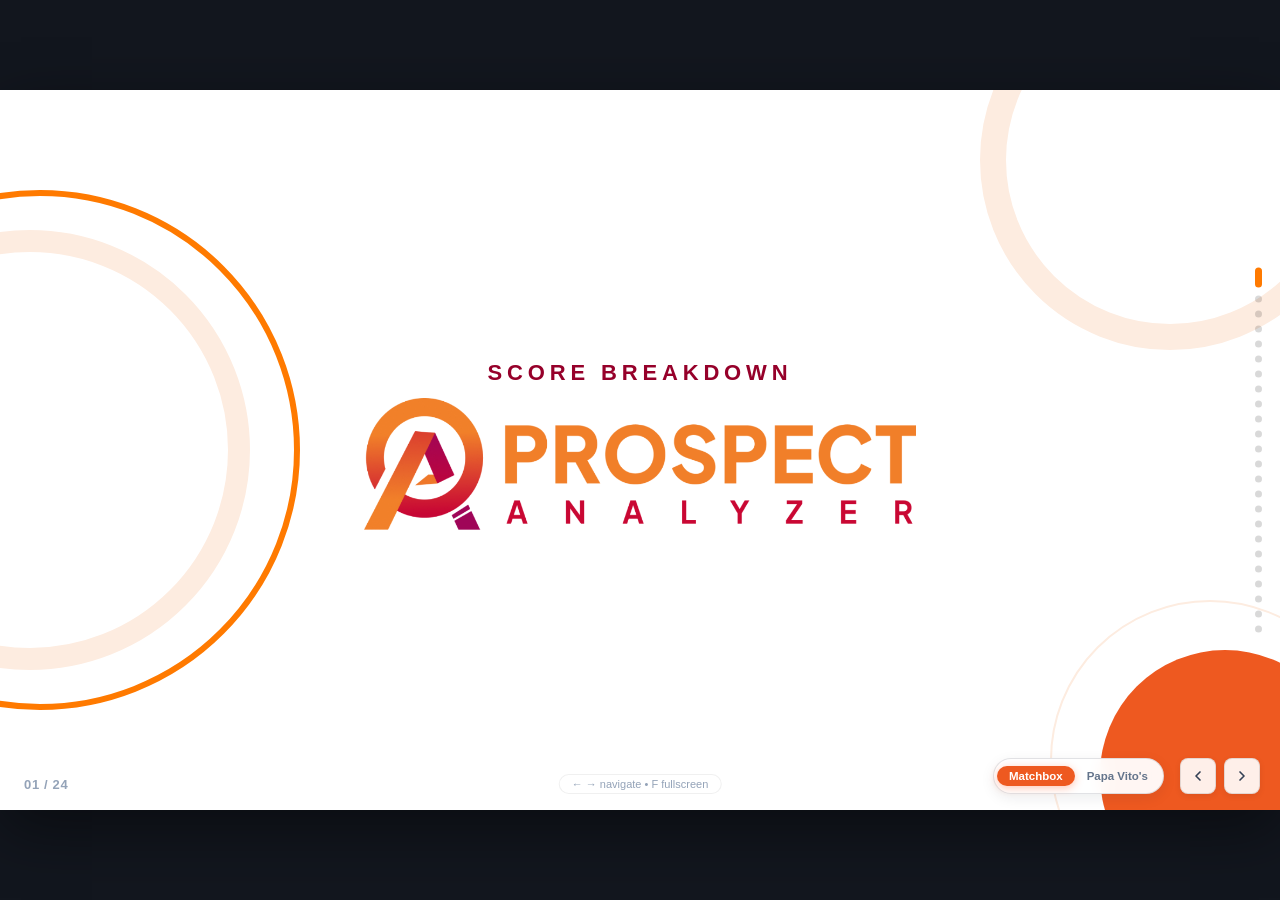
==== commit 4c3394e3: "feat: Complete Papa Vito GBP breakdown slides and live evidence - Complete scoring matrices, calcula" ====
--- a/prospect-score-breakdown/index.html
+++ b/prospect-score-breakdown/index.html
@@ -3449,7 +3449,7 @@
     <div class="deck-controls">
       <div class="biz-switcher-pill" title="Switch business case study">
         <a href="index.html" class="biz-pill active">Matchbox</a>
-        <a href="papa-vitos.html" class="biz-pill disabled" tabindex="-1" aria-disabled="true" title="Papa Vito's (In Progress)">Papa Vito's</a>
+        <a href="papa-vitos.html" class="biz-pill">Papa Vito's</a>
       </div>
       <button class="ctrl-btn" id="prevBtn" title="Previous Slide">
         <svg width="16" height="16" viewBox="0 0 24 24" fill="none" stroke="currentColor" stroke-width="2.5" stroke-linecap="round" stroke-linejoin="round"><polyline points="15 18 9 12 15 6"></polyline></svg>
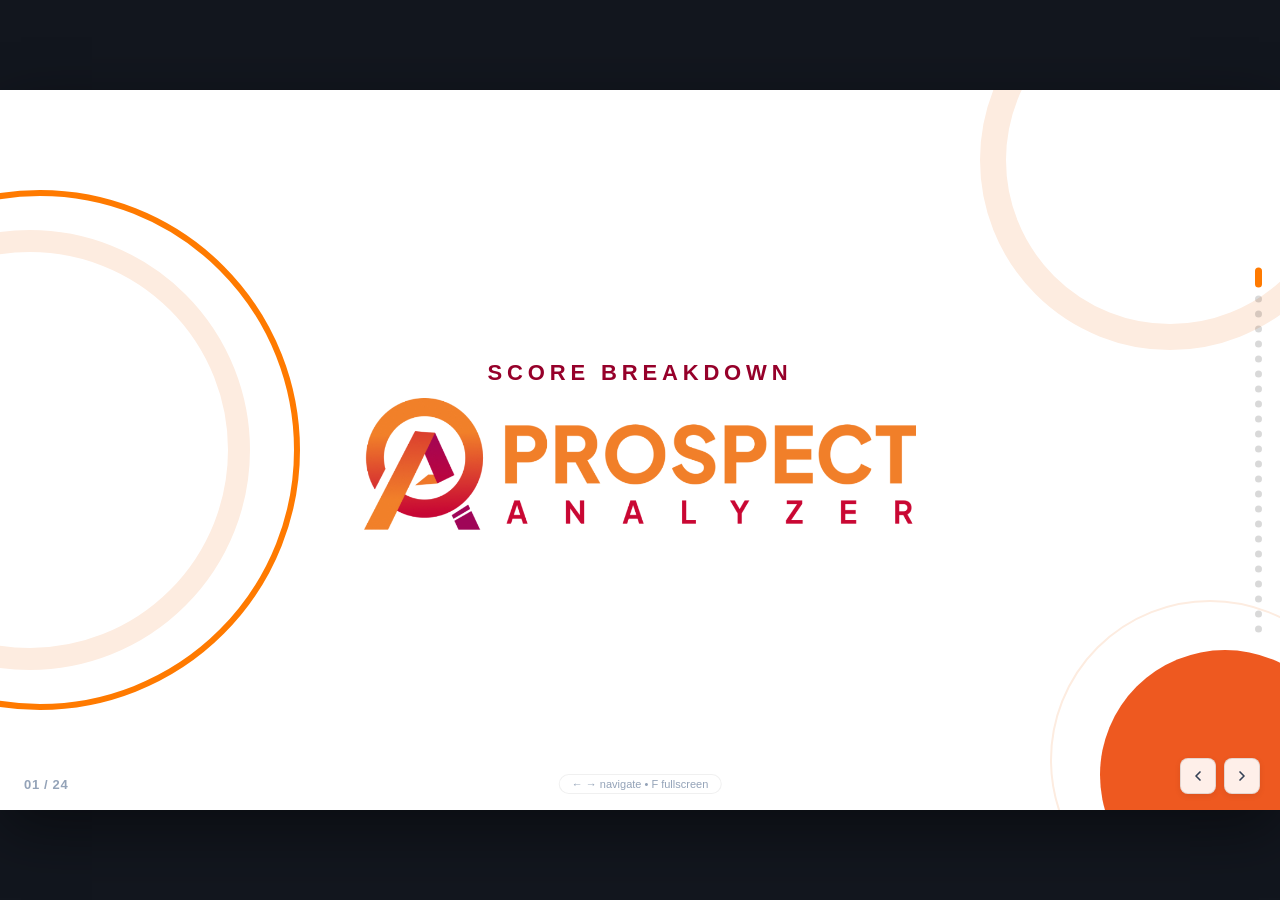
==== commit 7453d239: "feat: Remove business switcher button for standalone presentation" ====
--- a/prospect-score-breakdown/index.html
+++ b/prospect-score-breakdown/index.html
@@ -3445,12 +3445,8 @@
       <span>← → navigate • F fullscreen</span>
     </div>
 
-    <!-- Minimal Controls & Business Switcher -->
+    <!-- Minimal Controls -->
     <div class="deck-controls">
-      <div class="biz-switcher-pill" title="Switch business case study">
-        <a href="index.html" class="biz-pill active">Matchbox</a>
-        <a href="papa-vitos.html" class="biz-pill">Papa Vito's</a>
-      </div>
       <button class="ctrl-btn" id="prevBtn" title="Previous Slide">
         <svg width="16" height="16" viewBox="0 0 24 24" fill="none" stroke="currentColor" stroke-width="2.5" stroke-linecap="round" stroke-linejoin="round"><polyline points="15 18 9 12 15 6"></polyline></svg>
       </button>
